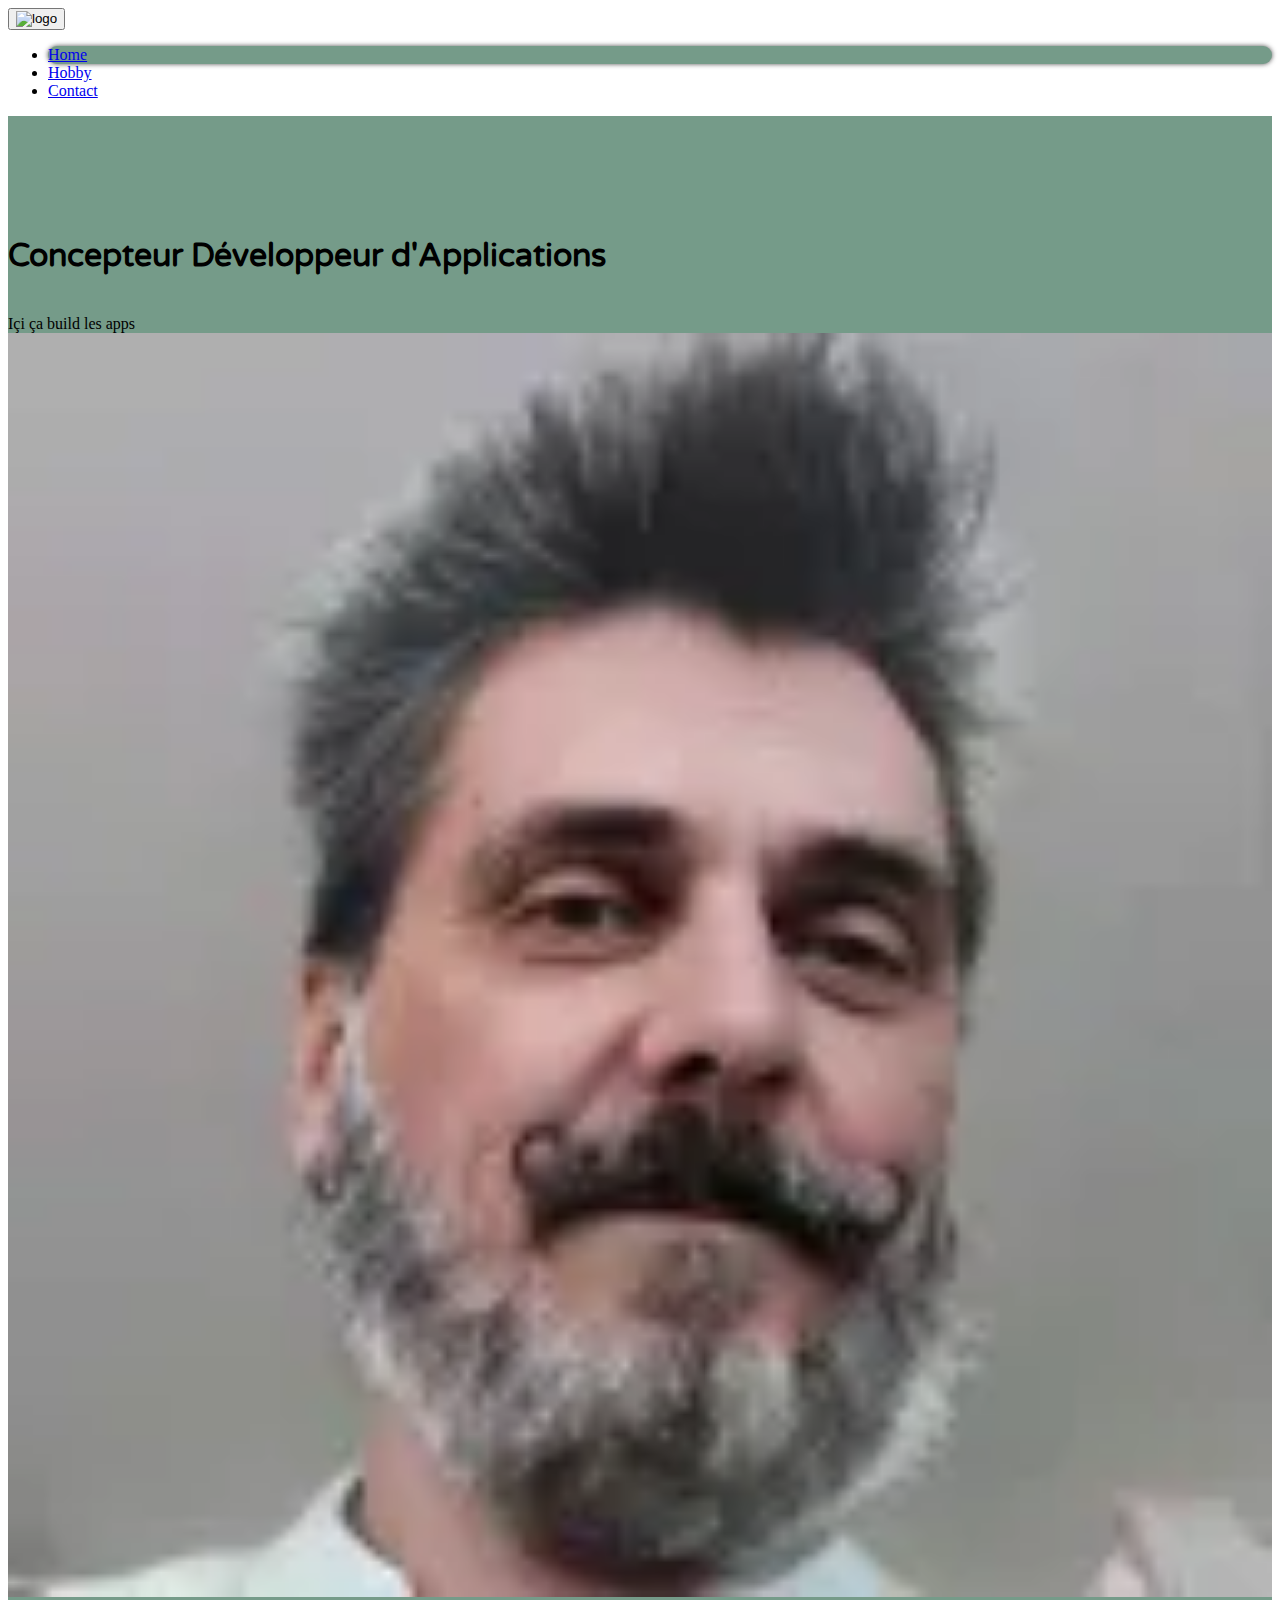
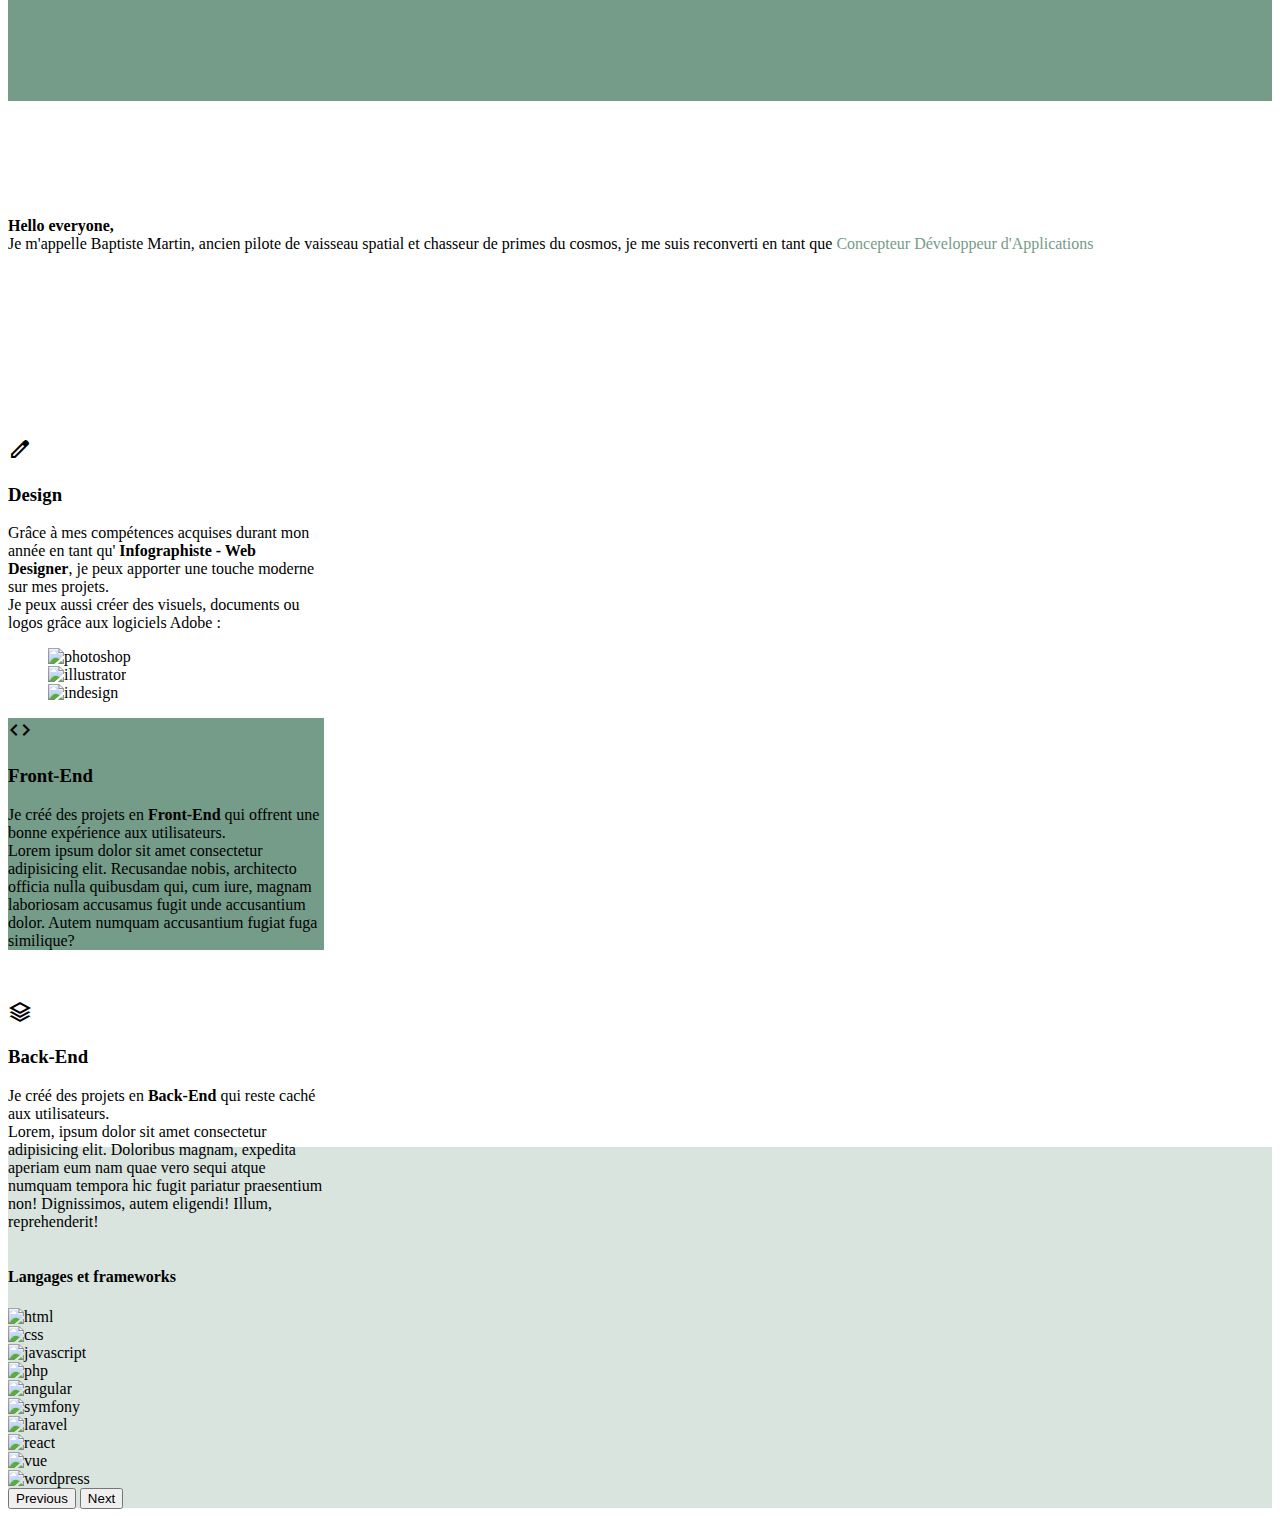
==== index.html @ 9e917efa "First commit" ====
<!DOCTYPE html>
<html lang="fr">

<head>
  <meta charset="UTF-8" />
  <meta name="viewport" content="width=device-width, initial-scale=1.0" />
  <title>Portfolio Baptiste</title>
  <link rel="stylesheet" href="styles.css" />
  <link href="https://cdn.jsdelivr.net/npm/bootstrap@5.3.2/dist/css/bootstrap.min.css" rel="stylesheet"
    integrity="sha384-T3c6CoIi6uLrA9TneNEoa7RxnatzjcDSCmG1MXxSR1GAsXEV/Dwwykc2MPK8M2HN" crossorigin="anonymous" />
  <link rel="stylesheet"
    href="https://fonts.googleapis.com/css2?family=Material+Symbols+Outlined:opsz,wght,FILL,GRAD@24,400,0,0" />
  <link rel="preconnect" href="https://fonts.googleapis.com">
  <link rel="preconnect" href="https://fonts.gstatic.com" crossorigin>
  <link href="https://fonts.googleapis.com/css2?family=Varela+Round&display=swap" rel="stylesheet">

</head>

<body>
  <header class="">
    <div class="container d-flex justify-content-between">
      <button class="navbar-toggler" type="button" data-bs-toggle="collapse" data-bs-target="#navbarSupportedContent"
        aria-controls="navbarSupportedContent" aria-expanded="false" aria-label="Toggle navigation">
        <span class="navbar-toggler-icon"><img
            src="https://media0.giphy.com/media/NUKZFDXyaa0Hqg7rt7/giphy.gif?cid=6c09b952w3q38k2v40sgbw721flco6vqujx35agiz3rv3evm&ep=v1_stickers_related&rid=giphy.gif&ct=s"
            alt="logo" /></span>
      </button>
      <nav class="navbar navbar-expand-lg">
        <div class="collapse navbar-collapse" id="navbarSupportedContent">
          <ul class="navbar-nav">
            <li class="nav-item nav-active"><a href="index.html" class="nav-link">Home</a></li>
            <li class="nav-item"><a href="hobby.html" class="nav-link">Hobby</a></li>
            <li class="nav-item"><a href="contact.html" class="nav-link">Contact</a></li>
          </ul>
        </div>
      </nav>
    </div>
  </header>

  <section class="bg-green">
    <div class="container">
      <div class="row" style="padding:100px 0;">
        <div class="col-6">
          <h1 class="text-light">Concepteur Développeur d'Applications</h1>
          <br /><span class="text-light">Içi ça build les apps</span>
        </div>
        <div class="col-6 text-center">
          <img class="rounded-pill w-25 border border-dark-subtle border-2 shadow" src="./img/unnamed.png"
            alt="photo" />
        </div>
      </div>
    </div>
  </section>
  <section class="description" style="padding:100px 0;">
    <div class="container">
      <p class="text-center px-4">
        <strong> Hello everyone, <br /></strong> Je m'appelle Baptiste Martin,
        ancien pilote de vaisseau spatial et chasseur de primes du cosmos, je
        me suis reconverti en tant que
        <span class="text-green"> Concepteur Développeur d'Applications</span>
      </p>
      <div class="text-center">
        <img class="w-50" src="https://puka1701.files.wordpress.com/2012/05/celestusrotate.gif" alt="" />
      </div>
    </div>
  </section>
  <section class="skills">
    <div class="d-flex justify-content-around align-items-start text-center">
      <div class="card p-2" style="margin-top: 50px;">
        <span class="material-symbols-outlined fs-1">
          edit
        </span>
        <div class="card-body">
          <h3 class="card-title">Design</h3>
          <p class="card-text text-start">
            Grâce à mes compétences acquises durant mon année en tant qu' <strong>Infographiste - Web Designer</strong>,
            je peux apporter
            une touche moderne sur mes projets. <br>
            Je peux aussi créer des visuels, documents ou logos grâce aux logiciels Adobe :
          <ol class="d-flex align-items-center justify-content-around">
            <li><img
                src="https://upload.wikimedia.org/wikipedia/commons/thumb/a/af/Adobe_Photoshop_CC_icon.svg/2101px-Adobe_Photoshop_CC_icon.svg.png"
                alt="photoshop"></li>
            <li><img
                src="https://upload.wikimedia.org/wikipedia/commons/thumb/f/fb/Adobe_Illustrator_CC_icon.svg/1200px-Adobe_Illustrator_CC_icon.svg.png"
                alt="illustrator"></li>
            <li><img src="https://qualitytraining.be/content/uploads/2022/07/formation-breautique-indesign-2.png"
                alt="indesign"></li>
          </ol>
          </p>
        </div>
      </div>
      <div class="card p-2 text-light" style="background-color: #759B89;">
        <span class="material-symbols-outlined fs-1">
          code
        </span>
        <div class="card-body">
          <h3 class="card-title">Front-End</h3>
          <p class="card-text  text-start">
            Je créé des projets en <strong>Front-End</strong> qui offrent une bonne expérience aux utilisateurs. <br>

            Lorem ipsum dolor sit amet consectetur adipisicing elit. Recusandae nobis, architecto officia nulla
            quibusdam qui, cum iure, magnam laboriosam accusamus fugit unde accusantium dolor. Autem numquam accusantium
            fugiat fuga similique?
          </p>
        </div>
      </div>
      <div class="card p-2" style="margin-top: 50px;">
        <span class="material-symbols-outlined fs-1">
          stacks
        </span>
        <div class="card-body">
          <h3 class="card-title">Back-End</h3>
          <p class="card-text  text-start">
            Je créé des projets en <strong>Back-End</strong> qui reste caché aux utilisateurs. <br>

            Lorem, ipsum dolor sit amet consectetur adipisicing elit.
            Doloribus magnam, expedita aperiam eum nam quae vero sequi atque
            numquam tempora hic fugit pariatur praesentium non! Dignissimos,
            autem eligendi! Illum, reprehenderit!
          </p>
        </div>
      </div>
    </div>
  </section>
  <section style="background-color: #dae4df; margin-top: -100px; padding-top: 100px; padding-bottom: 100px;">
    <div class="container">
      <h4 class="text-center py-4">Langages et frameworks</h4>
      <div id="carouselExampleControls" class="carousel slide" style="height:100px;" data-bs-ride="carousel">
        <div class="carousel-inner">
          <div class="carousel-item active"><img class="d-block"
              src="https://upload.wikimedia.org/wikipedia/commons/thumb/3/38/HTML5_Badge.svg/800px-HTML5_Badge.svg.png"
              alt="html"></div>
          <div class="carousel-item"><img class="d-block"
              src="https://upload.wikimedia.org/wikipedia/commons/thumb/d/d5/CSS3_logo_and_wordmark.svg/340px-CSS3_logo_and_wordmark.svg.png"
              alt="css"></div>
          <div class="carousel-item"><img class="d-block"
              src="https://upload.wikimedia.org/wikipedia/commons/thumb/6/6a/JavaScript-logo.png/768px-JavaScript-logo.png"
              alt="javascript"></div>
          <div class="carousel-item"><img class="d-block"
              src="https://upload.wikimedia.org/wikipedia/commons/thumb/2/27/PHP-logo.svg/2560px-PHP-logo.svg.png"
              alt="php"></div>
          <div class="carousel-item"><img class="d-block"
              src="https://upload.wikimedia.org/wikipedia/commons/thumb/c/cf/Angular_full_color_logo.svg/2048px-Angular_full_color_logo.svg.png"
              alt="angular"></div>
          <div class="carousel-item"><img class="d-block" src="https://symfony.com/logos/symfony_black_03.png"
              alt="symfony"></div>
          <div class="carousel-item"><img class="d-block"
              src="https://upload.wikimedia.org/wikipedia/commons/thumb/9/9a/Laravel.svg/1969px-Laravel.svg.png"
              alt="laravel"></div>
          <div class="carousel-item"><img class="d-block"
              src="https://upload.wikimedia.org/wikipedia/commons/thumb/a/a7/React-icon.svg/2300px-React-icon.svg.png"
              alt="react"></div>
          <div class="carousel-item"><img class="d-block"
              src="https://upload.wikimedia.org/wikipedia/commons/thumb/9/95/Vue.js_Logo_2.svg/2367px-Vue.js_Logo_2.svg.png"
              alt="vue"></div>
          <div class="carousel-item"><img class="d-block"
              src="https://static.vecteezy.com/system/resources/previews/020/975/579/non_2x/wordpress-logo-wordpress-icon-transparent-free-png.png"
              alt="wordpress"></div>
        </div>
        <button class="carousel-control-prev" type="button" data-bs-target="#carouselExampleControls"
          data-bs-slide="prev">
          <span class="carousel-control-prev-icon" aria-hidden="true"></span>
          <span class="visually-hidden">Previous</span>
        </button>
        <button class="carousel-control-next" type="button" data-bs-target="#carouselExampleControls"
          data-bs-slide="next">
          <span class="carousel-control-next-icon" aria-hidden="true"></span>
          <span class="visually-hidden">Next</span>
        </button>
      </div>
    </div>
  </section>
  <script src="https://cdn.jsdelivr.net/npm/bootstrap@5.3.2/dist/js/bootstrap.bundle.min.js"
    integrity="sha384-C6RzsynM9kWDrMNeT87bh95OGNyZPhcTNXj1NW7RuBCsyN/o0jlpcV8Qyq46cDfL"
    crossorigin="anonymous"></script>

</body>

</html>
---- styles.css ----
img {
    width: 100%;
}

.bg-cyan {
    background-color: rgb(0, 169, 157);
}

.bg-green {
    background-color: #759B89;
}

.text-green {
    color: #759B89;
}

.nav-active {
    background-color: #759B89;
    border-radius: 15px;
    box-shadow: rgb(80, 80, 80) 0px 0px 5px;
}

h1 {
    font-family: 'Varela Round', sans-serif;
}

.card {
    width: 25%;
}

.carousel-item>img {
    width: 100px;
    margin: 0 auto;
}

ol {
    list-style: none;
}

ol>li>img {
    width: 50px;
}

.form-group {
    padding-bottom: 20px;
}

.form-group>label {
    tcolor
}

.contact {
    top: 56px;
}

.hobby {
    background: rgb(255, 255, 255);
    background: linear-gradient(90deg, rgba(255, 255, 255, 1) 60%, rgba(117, 155, 137, 1) 60%);
}
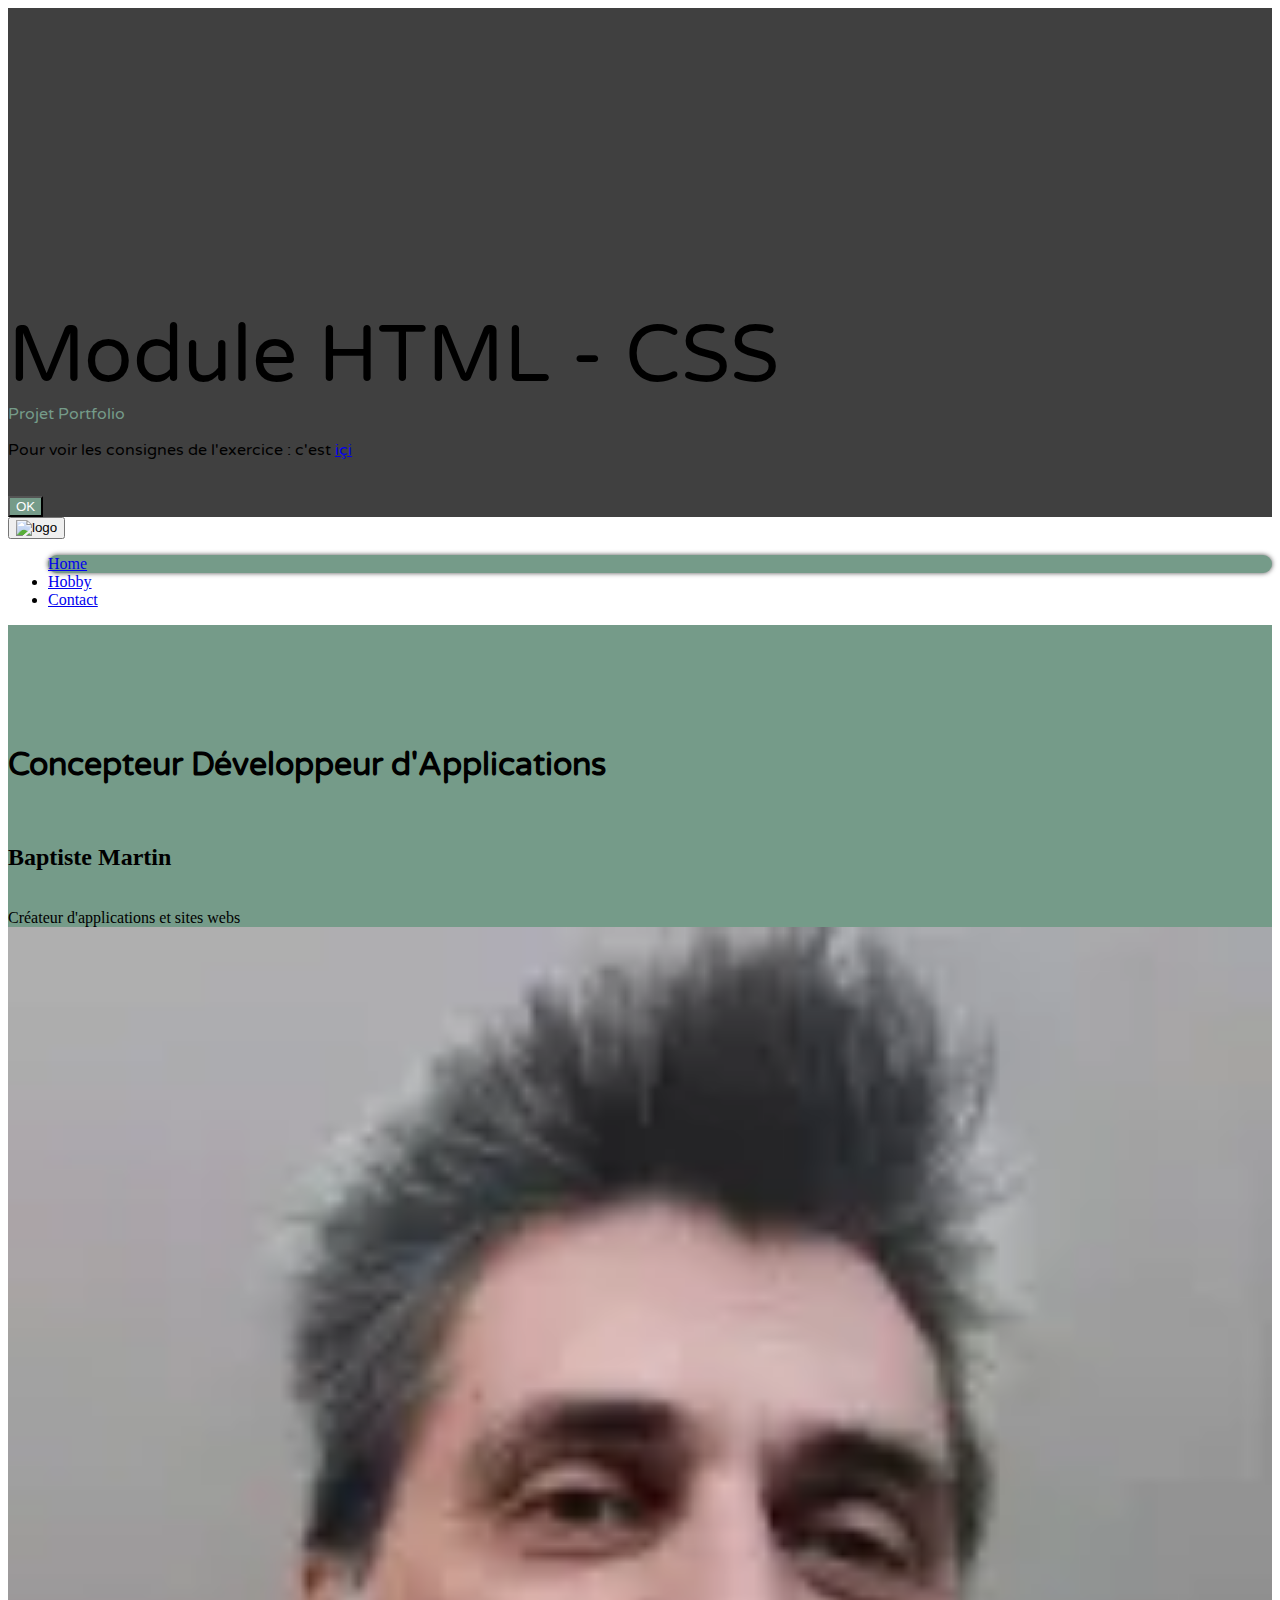
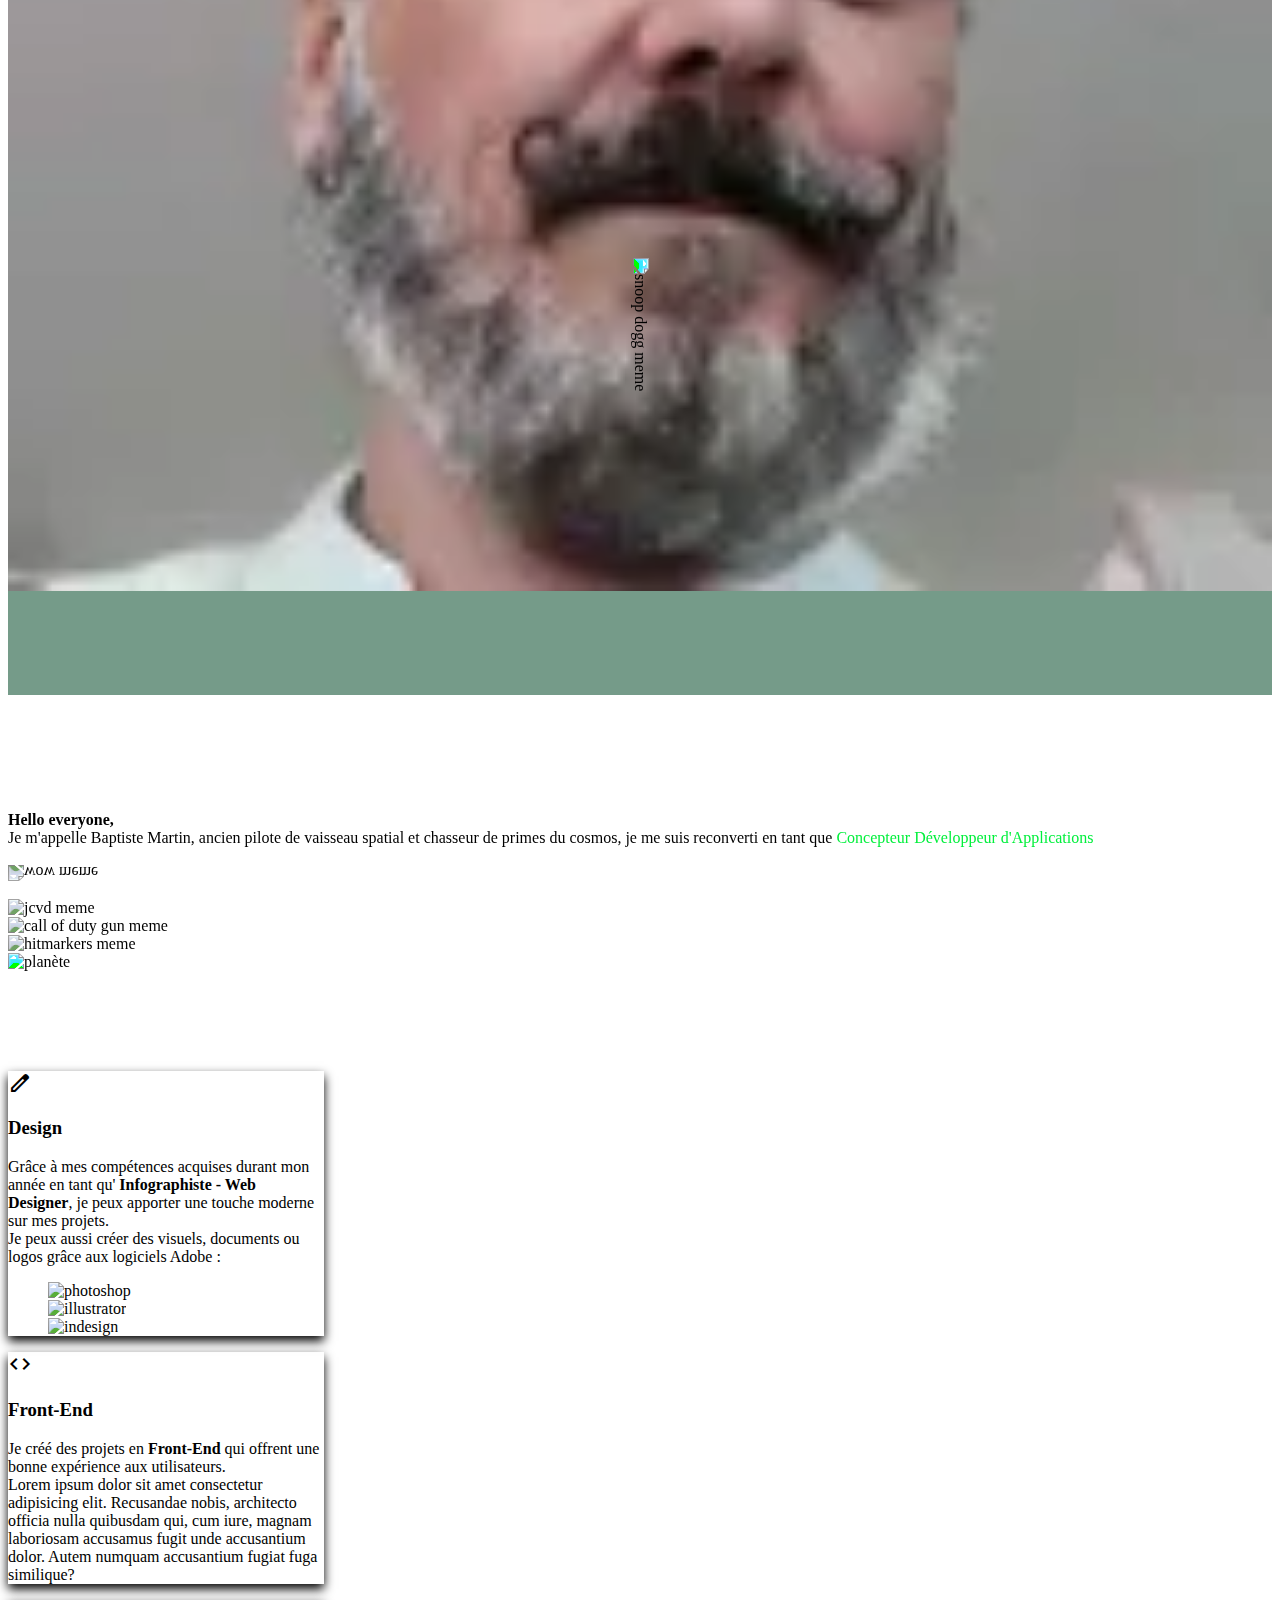
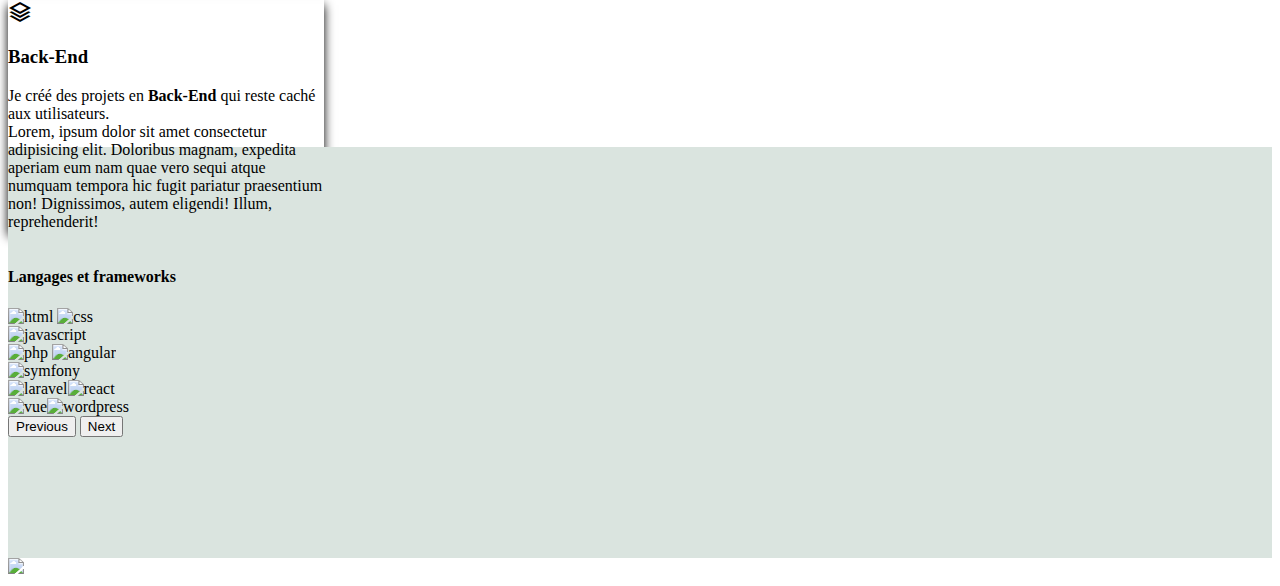
==== commit bc8fbf9c: "add some stuff + responsive" ====
--- a/index.html
+++ b/index.html
@@ -13,11 +13,20 @@
   <link rel="preconnect" href="https://fonts.googleapis.com">
   <link rel="preconnect" href="https://fonts.gstatic.com" crossorigin>
   <link href="https://fonts.googleapis.com/css2?family=Varela+Round&display=swap" rel="stylesheet">
-
 </head>
 
 <body>
-  <header class="">
+  <div id="filter" class="position-fixed top-0 bottom-0 start-0 end-0 text-center">
+    <div id="module" style="padding-top: 300px;">
+      <span class="text-light mb-4" style="font-size: 80px;">Module HTML - CSS</span><br>
+      <span class="text-green mb-4 fs-3">Projet Portfolio</span><br>
+      <p class="text-light mb-4">Pour voir les consignes de l'exercice : c'est <a
+          href="https://github.com/baptiste-martin-campus/portfolio" target="_blank">içi</a></p><br>
+      <button id="btnFilter" class="btn btn-green">OK</button>
+    </div>
+  </div>
+
+  <header class="main-head">
     <div class="container d-flex justify-content-between">
       <button class="navbar-toggler" type="button" data-bs-toggle="collapse" data-bs-target="#navbarSupportedContent"
         aria-controls="navbarSupportedContent" aria-expanded="false" aria-label="Toggle navigation">
@@ -39,86 +48,107 @@
 
   <section class="bg-green">
     <div class="container">
-      <div class="row" style="padding:100px 0;">
-        <div class="col-6">
+      <div class="row md-flex-column-reverse" style="padding:100px 0;">
+        <div class="col-12 col-md-8">
           <h1 class="text-light">Concepteur Développeur d'Applications</h1>
-          <br /><span class="text-light">Içi ça build les apps</span>
-        </div>
-        <div class="col-6 text-center">
-          <img class="rounded-pill w-25 border border-dark-subtle border-2 shadow" src="./img/unnamed.png"
-            alt="photo" />
-        </div>
+          <br />
+          <h2 class="text-light">Baptiste Martin</h2>
+          <br />
+          <span class="text-light">Créateur d'applications et sites webs</span>
+        </div>
+        <div class="col-12 col-md-4 text-center">
+          <img id="pdp" class="rounded-pill w-50 border border-dark-subtle border-2 shadow pdp" src="./img/unnamed.png"
+            alt="photo" onmouseenter="playSound()" onmouseleave="stopSound()" />
+        </div>
+        <audio id="audio" preload="auto">
+          <source src="audio/pas-touche.mp3" type="audio/mp3">
+        </audio>
       </div>
     </div>
   </section>
   <section class="description" style="padding:100px 0;">
     <div class="container">
-      <p class="text-center px-4">
-        <strong> Hello everyone, <br /></strong> Je m'appelle Baptiste Martin,
+      <p class="text-center px-4 py-2 bg-light speech">
+        <strong class="fs-4"> Hello everyone, <br /></strong> Je m'appelle Baptiste Martin,
         ancien pilote de vaisseau spatial et chasseur de primes du cosmos, je
         me suis reconverti en tant que
         <span class="text-green"> Concepteur Développeur d'Applications</span>
       </p>
-      <div class="text-center">
-        <img class="w-50" src="https://puka1701.files.wordpress.com/2012/05/celestusrotate.gif" alt="" />
-      </div>
-    </div>
+      <div class="position-absolute top-0 end-0 wow"><img src="https://i.gifer.com/6mb.gif" alt="wow meme"></div>
+      <div class="position-absolute top-0 start-0 snoop"><img src="https://i.gifer.com/X11G.gif" alt="snoop dogg meme">
+      </div>
+      <div class="position-absolute top-50 start-0 jcvd"><img
+          src="https://24.media.tumblr.com/89f4fd80858b93e35062b860410ee57b/tumblr_n1qp37LVQE1s5gjtho1_500.gif"
+          alt="jcvd meme">
+      </div>
+      <div class="position-absolute bottom-0 end-0 callof"><img
+          src="https://img1.picmix.com/output/stamp/normal/5/3/9/2/1962935_843fc.gif" alt="call of duty gun meme">
+      </div>
+      <div class="position-absolute top-0 bottom-0 end-0 start-0 hit"><img
+          src="https://media.tenor.com/qkBhP0wm4OIAAAAi/hitmarker-spam.gif" alt="hitmarkers meme">
+      </div>
+      <div class="text-center planete">
+        <img class="w-50" src="https://cdn.pixabay.com/animation/2022/12/19/10/08/10-08-46-442_512.gif" alt="planète" />
+      </div>
   </section>
   <section class="skills">
-    <div class="d-flex justify-content-around align-items-start text-center">
-      <div class="card p-2" style="margin-top: 50px;">
-        <span class="material-symbols-outlined fs-1">
-          edit
-        </span>
-        <div class="card-body">
-          <h3 class="card-title">Design</h3>
-          <p class="card-text text-start">
-            Grâce à mes compétences acquises durant mon année en tant qu' <strong>Infographiste - Web Designer</strong>,
-            je peux apporter
-            une touche moderne sur mes projets. <br>
-            Je peux aussi créer des visuels, documents ou logos grâce aux logiciels Adobe :
-          <ol class="d-flex align-items-center justify-content-around">
-            <li><img
-                src="https://upload.wikimedia.org/wikipedia/commons/thumb/a/af/Adobe_Photoshop_CC_icon.svg/2101px-Adobe_Photoshop_CC_icon.svg.png"
-                alt="photoshop"></li>
-            <li><img
-                src="https://upload.wikimedia.org/wikipedia/commons/thumb/f/fb/Adobe_Illustrator_CC_icon.svg/1200px-Adobe_Illustrator_CC_icon.svg.png"
-                alt="illustrator"></li>
-            <li><img src="https://qualitytraining.be/content/uploads/2022/07/formation-breautique-indesign-2.png"
-                alt="indesign"></li>
-          </ol>
-          </p>
-        </div>
-      </div>
-      <div class="card p-2 text-light" style="background-color: #759B89;">
-        <span class="material-symbols-outlined fs-1">
-          code
-        </span>
-        <div class="card-body">
-          <h3 class="card-title">Front-End</h3>
-          <p class="card-text  text-start">
-            Je créé des projets en <strong>Front-End</strong> qui offrent une bonne expérience aux utilisateurs. <br>
-
-            Lorem ipsum dolor sit amet consectetur adipisicing elit. Recusandae nobis, architecto officia nulla
-            quibusdam qui, cum iure, magnam laboriosam accusamus fugit unde accusantium dolor. Autem numquam accusantium
-            fugiat fuga similique?
-          </p>
-        </div>
-      </div>
-      <div class="card p-2" style="margin-top: 50px;">
-        <span class="material-symbols-outlined fs-1">
-          stacks
-        </span>
-        <div class="card-body">
-          <h3 class="card-title">Back-End</h3>
-          <p class="card-text  text-start">
-            Je créé des projets en <strong>Back-End</strong> qui reste caché aux utilisateurs. <br>
-
-            Lorem, ipsum dolor sit amet consectetur adipisicing elit.
-            Doloribus magnam, expedita aperiam eum nam quae vero sequi atque
-            numquam tempora hic fugit pariatur praesentium non! Dignissimos,
-            autem eligendi! Illum, reprehenderit!
-          </p>
+    <div class="container">
+      <div class="row justify-content-around">
+        <div class="card col-12 col-lg-3 p-4 mt-0 mt-lg-5">
+          <span class="material-symbols-outlined fs-1 text-center">
+            edit
+          </span>
+          <div class="card-body">
+            <h3 class="card-title text-center">Design</h3>
+            <p class="card-text text-start">
+              Grâce à mes compétences acquises durant mon année en tant qu' <strong>Infographiste - Web
+                Designer</strong>,
+              je peux apporter
+              une touche moderne sur mes projets. <br>
+              Je peux aussi créer des visuels, documents ou logos grâce aux logiciels Adobe :
+            <ol class="d-flex align-items-center justify-content-around p-0">
+              <li><img
+                  src="https://upload.wikimedia.org/wikipedia/commons/thumb/a/af/Adobe_Photoshop_CC_icon.svg/2101px-Adobe_Photoshop_CC_icon.svg.png"
+                  alt="photoshop"></li>
+              <li><img
+                  src="https://upload.wikimedia.org/wikipedia/commons/thumb/f/fb/Adobe_Illustrator_CC_icon.svg/1200px-Adobe_Illustrator_CC_icon.svg.png"
+                  alt="illustrator"></li>
+              <li><img src="https://www.altam.fr/wp-content/uploads/2021/10/IndESIGN-LOGO.png" alt="indesign"></li>
+            </ol>
+            </p>
+          </div>
+        </div>
+        <div class="card col-12 col-lg-3 p-4 my-5 mb-lg-5 my-lg-0">
+          <span class="material-symbols-outlined fs-1 text-center">
+            code
+          </span>
+          <div class="card-body">
+            <h3 class="card-title text-center">Front-End</h3>
+            <p class="card-text  text-start">
+              Je créé des projets en <strong>Front-End</strong> qui offrent une bonne expérience aux utilisateurs. <br>
+
+              Lorem ipsum dolor sit amet consectetur adipisicing elit. Recusandae nobis, architecto officia nulla
+              quibusdam qui, cum iure, magnam laboriosam accusamus fugit unde accusantium dolor. Autem numquam
+              accusantium
+              fugiat fuga similique?
+            </p>
+          </div>
+        </div>
+        <div class="card col-12 col-lg-3 p-4 mt-0 mt-lg-5">
+          <span class="material-symbols-outlined fs-1 text-center">
+            stacks
+          </span>
+          <div class="card-body">
+            <h3 class="card-title text-center">Back-End</h3>
+            <p class="card-text  text-start">
+              Je créé des projets en <strong>Back-End</strong> qui reste caché aux utilisateurs. <br>
+
+              Lorem, ipsum dolor sit amet consectetur adipisicing elit.
+              Doloribus magnam, expedita aperiam eum nam quae vero sequi atque
+              numquam tempora hic fugit pariatur praesentium non! Dignissimos,
+              autem eligendi! Illum, reprehenderit!
+            </p>
+          </div>
         </div>
       </div>
     </div>
@@ -126,37 +156,45 @@
   <section style="background-color: #dae4df; margin-top: -100px; padding-top: 100px; padding-bottom: 100px;">
     <div class="container">
       <h4 class="text-center py-4">Langages et frameworks</h4>
-      <div id="carouselExampleControls" class="carousel slide" style="height:100px;" data-bs-ride="carousel">
+      <div id="carouselExampleControls" class="carousel slide" style="height:150px;" data-bs-ride="carousel">
         <div class="carousel-inner">
-          <div class="carousel-item active"><img class="d-block"
-              src="https://upload.wikimedia.org/wikipedia/commons/thumb/3/38/HTML5_Badge.svg/800px-HTML5_Badge.svg.png"
-              alt="html"></div>
-          <div class="carousel-item"><img class="d-block"
-              src="https://upload.wikimedia.org/wikipedia/commons/thumb/d/d5/CSS3_logo_and_wordmark.svg/340px-CSS3_logo_and_wordmark.svg.png"
-              alt="css"></div>
-          <div class="carousel-item"><img class="d-block"
-              src="https://upload.wikimedia.org/wikipedia/commons/thumb/6/6a/JavaScript-logo.png/768px-JavaScript-logo.png"
-              alt="javascript"></div>
-          <div class="carousel-item"><img class="d-block"
-              src="https://upload.wikimedia.org/wikipedia/commons/thumb/2/27/PHP-logo.svg/2560px-PHP-logo.svg.png"
-              alt="php"></div>
-          <div class="carousel-item"><img class="d-block"
-              src="https://upload.wikimedia.org/wikipedia/commons/thumb/c/cf/Angular_full_color_logo.svg/2048px-Angular_full_color_logo.svg.png"
-              alt="angular"></div>
-          <div class="carousel-item"><img class="d-block" src="https://symfony.com/logos/symfony_black_03.png"
-              alt="symfony"></div>
-          <div class="carousel-item"><img class="d-block"
-              src="https://upload.wikimedia.org/wikipedia/commons/thumb/9/9a/Laravel.svg/1969px-Laravel.svg.png"
-              alt="laravel"></div>
-          <div class="carousel-item"><img class="d-block"
-              src="https://upload.wikimedia.org/wikipedia/commons/thumb/a/a7/React-icon.svg/2300px-React-icon.svg.png"
-              alt="react"></div>
-          <div class="carousel-item"><img class="d-block"
-              src="https://upload.wikimedia.org/wikipedia/commons/thumb/9/95/Vue.js_Logo_2.svg/2367px-Vue.js_Logo_2.svg.png"
-              alt="vue"></div>
-          <div class="carousel-item"><img class="d-block"
-              src="https://static.vecteezy.com/system/resources/previews/020/975/579/non_2x/wordpress-logo-wordpress-icon-transparent-free-png.png"
-              alt="wordpress"></div>
+          <div class="carousel-item active">
+            <div class="d-flex justify-content-around align-items-center mx-auto" style="width: 10%;">
+              <img class="d-block"
+                src="https://upload.wikimedia.org/wikipedia/commons/thumb/3/38/HTML5_Badge.svg/800px-HTML5_Badge.svg.png"
+                alt="html">
+              <img class="d-block"
+                src="https://upload.wikimedia.org/wikipedia/commons/thumb/6/62/CSS3_logo.svg/800px-CSS3_logo.svg.png"
+                alt="css">
+              <img class="d-block"
+                src="https://upload.wikimedia.org/wikipedia/commons/thumb/6/6a/JavaScript-logo.png/768px-JavaScript-logo.png"
+                alt="javascript">
+            </div>
+          </div>
+          <div class="carousel-item">
+            <div class="d-flex justify-content-around align-items-center mx-auto" style="width: 10%;">
+              <img class="d-block"
+                src="https://upload.wikimedia.org/wikipedia/commons/thumb/2/27/PHP-logo.svg/2560px-PHP-logo.svg.png"
+                alt="php">
+              <img class="d-block"
+                src="https://upload.wikimedia.org/wikipedia/commons/thumb/c/cf/Angular_full_color_logo.svg/2048px-Angular_full_color_logo.svg.png"
+                alt="angular">
+              <img class="d-block" src="https://cdn.worldvectorlogo.com/logos/symfony.svg" alt="symfony">
+            </div>
+          </div>
+          <div class="carousel-item">
+            <div class="d-flex justify-content-around align-items-center mx-auto" style="width: 10%;">
+              <img class="d-block"
+                src="https://upload.wikimedia.org/wikipedia/commons/thumb/9/9a/Laravel.svg/1969px-Laravel.svg.png"
+                alt="laravel"><img class="d-block"
+                src="https://upload.wikimedia.org/wikipedia/commons/thumb/a/a7/React-icon.svg/2300px-React-icon.svg.png"
+                alt="react"><img class="d-block"
+                src="https://upload.wikimedia.org/wikipedia/commons/thumb/9/95/Vue.js_Logo_2.svg/2367px-Vue.js_Logo_2.svg.png"
+                alt="vue"><img class="d-block"
+                src="https://static.vecteezy.com/system/resources/previews/020/975/579/non_2x/wordpress-logo-wordpress-icon-transparent-free-png.png"
+                alt="wordpress">
+            </div>
+          </div>
         </div>
         <button class="carousel-control-prev" type="button" data-bs-target="#carouselExampleControls"
           data-bs-slide="prev">
@@ -171,10 +209,95 @@
       </div>
     </div>
   </section>
+
+  <div class="git position-fixed end-0 bottom-0 p-4" style="width: 100px;">
+    <a href="https://github.com/baptiste-martin-campus" title="Github" target="_blank"><img
+        src="https://cdn-icons-png.flaticon.com/512/25/25231.png">
+      </img></a>
+  </div>
+
   <script src="https://cdn.jsdelivr.net/npm/bootstrap@5.3.2/dist/js/bootstrap.bundle.min.js"
     integrity="sha384-C6RzsynM9kWDrMNeT87bh95OGNyZPhcTNXj1NW7RuBCsyN/o0jlpcV8Qyq46cDfL"
     crossorigin="anonymous"></script>
 
+  <script>
+    // left: 37, up: 38, right: 39, down: 40,
+    // spacebar: 32, pageup: 33, pagedown: 34, end: 35, home: 36
+    var keys = { 32: 1, 37: 1, 38: 1, 39: 1, 40: 1 };
+
+    function preventDefault(e) {
+      e.preventDefault();
+    }
+
+    function preventDefaultForScrollKeys(e) {
+      if (keys[e.keyCode]) {
+        preventDefault(e);
+        return false;
+      }
+    }
+
+    // modern Chrome requires { passive: false } when adding event
+    var supportsPassive = false;
+    try {
+      window.addEventListener("test", null, Object.defineProperty({}, 'passive', {
+        get: function () { supportsPassive = true; }
+      }));
+    } catch (e) { }
+
+    var wheelOpt = supportsPassive ? { passive: false } : false;
+    var wheelEvent = 'onwheel' in document.createElement('div') ? 'wheel' : 'mousewheel';
+
+    // call this to Disable
+    function disableScroll() {
+      window.addEventListener('DOMMouseScroll', preventDefault, false); // older FF
+      window.addEventListener(wheelEvent, preventDefault, wheelOpt); // modern desktop
+      window.addEventListener('touchmove', preventDefault, wheelOpt); // mobile
+      window.addEventListener('keydown', preventDefaultForScrollKeys, false);
+    }
+
+    // call this to Enable
+    function enableScroll() {
+      window.removeEventListener('DOMMouseScroll', preventDefault, false);
+      window.removeEventListener(wheelEvent, preventDefault, wheelOpt);
+      window.removeEventListener('touchmove', preventDefault, wheelOpt);
+      window.removeEventListener('keydown', preventDefaultForScrollKeys, false);
+    }
+
+    let btnFilter = document.getElementById("btnFilter");
+    let filter = document.getElementById("filter");
+    let body = document.querySelector("body");
+    let text = document.getElementById("module");
+
+    window.onload = function () {
+      body.style.overflowY = "hidden";
+      disableScroll();
+      text.style.opacity = "1";
+    }
+
+    btnFilter.addEventListener("click", (e => {
+      e.preventDefault();
+      body.style.overflowY = "auto";
+      filter.style.opacity = "0";
+      setTimeout(function () {
+        filter.remove()
+      }, 2500)
+      enableScroll();
+    }))
+  </script>
+
+  <script>
+    let audio = document.getElementById("audio");
+    let img = document.getElementById("pdp");
+
+    function playSound() {
+      audio.play();
+    }
+
+    function stopSound() {
+      audio.pause();
+      audio.currentTime = 0;
+    }
+  </script>
 </body>
 
 </html>--- a/styles.css
+++ b/styles.css
@@ -1,5 +1,18 @@
 img {
     width: 100%;
+}
+
+#filter {
+    z-index: 999999;
+    background-color: rgba(0, 0, 0, 0.75);
+    font-family: 'Varela Round', sans-serif;
+    opacity: 1;
+    transition: 3s;
+}
+
+#module {
+    transition: 5s;
+    opacity: 0;
 }
 
 .bg-cyan {
@@ -10,27 +23,85 @@
     background-color: #759B89;
 }
 
+.btn-green {
+    background-color: #759B89 !important;
+    color: white !important;
+}
+
 .text-green {
     color: #759B89;
+}
+
+.pdp {
+    transition: 1s
+}
+
+.pdp:hover {
+    transition: 8s;
+    transform: rotate(360deg);
 }
 
 .nav-active {
     background-color: #759B89;
     border-radius: 15px;
     box-shadow: rgb(80, 80, 80) 0px 0px 5px;
+    color: white !important;
 }
 
 h1 {
     font-family: 'Varela Round', sans-serif;
 }
 
+.description {
+    background-image: url("https://media.tenor.com/ZDe0dPKLr3AAAAAi/raining-money-money.gif");
+    background-size: cover;
+    background-blend-mode: color-burn;
+    filter: saturate(10);
+}
+
+.speech {
+    z-index: 999;
+}
+
+.wow {
+    transform: rotate(180deg);
+    transform: rotateX(180deg);
+    filter: saturate(5%);
+}
+
+.snoop {
+    transform: rotate(90deg);
+}
+
+.jcvd {
+    filter: saturate(5%);
+}
+
+.callof {
+    filter: saturate(5%);
+}
+
+.hit {
+    filter: saturate(5%);
+}
+
 .card {
     width: 25%;
+    border: none;
+    box-shadow: black 0px 5px 10px;
 }
 
 .carousel-item>img {
     width: 100px;
     margin: 0 auto;
+}
+
+.carousel-control-prev-icon {
+    background-image: url("data:image/svg+xml;charset=utf8,%3Csvg xmlns='http://www.w3.org/2000/svg' fill='%23000' viewBox='0 0 8 8'%3E%3Cpath d='M5.25 0l-4 4 4 4 1.5-1.5-2.5-2.5 2.5-2.5-1.5-1.5z'/%3E%3C/svg%3E") !important;
+}
+
+.carousel-control-next-icon {
+    background-image: url("data:image/svg+xml;charset=utf8,%3Csvg xmlns='http://www.w3.org/2000/svg' fill='%23000' viewBox='0 0 8 8'%3E%3Cpath d='M2.75 0l-1.5 1.5 2.5 2.5-2.5 2.5 1.5 1.5 4-4-4-4z'/%3E%3C/svg%3E") !important;
 }
 
 ol {
@@ -45,15 +116,30 @@
     padding-bottom: 20px;
 }
 
-.form-group>label {
-    tcolor
+.skills .card {
+    color: black;
+    transition: 1s;
+}
+
+.skills .card:hover {
+    transition: 1s;
+    color: white;
+    background-color: #759B89;
 }
 
 .contact {
-    top: 56px;
+    padding: 50px 0 150px 0;
+    overflow-y: hidden;
 }
 
 .hobby {
     background: rgb(255, 255, 255);
     background: linear-gradient(90deg, rgba(255, 255, 255, 1) 60%, rgba(117, 155, 137, 1) 60%);
+}
+
+@media only screen and (max-width : 1200px) {
+    .hobby {
+        background: rgb(255, 255, 255);
+        background: linear-gradient(180deg, rgba(255, 255, 255, 1) 30%, rgba(117, 155, 137, 1) 30%);
+    }
 }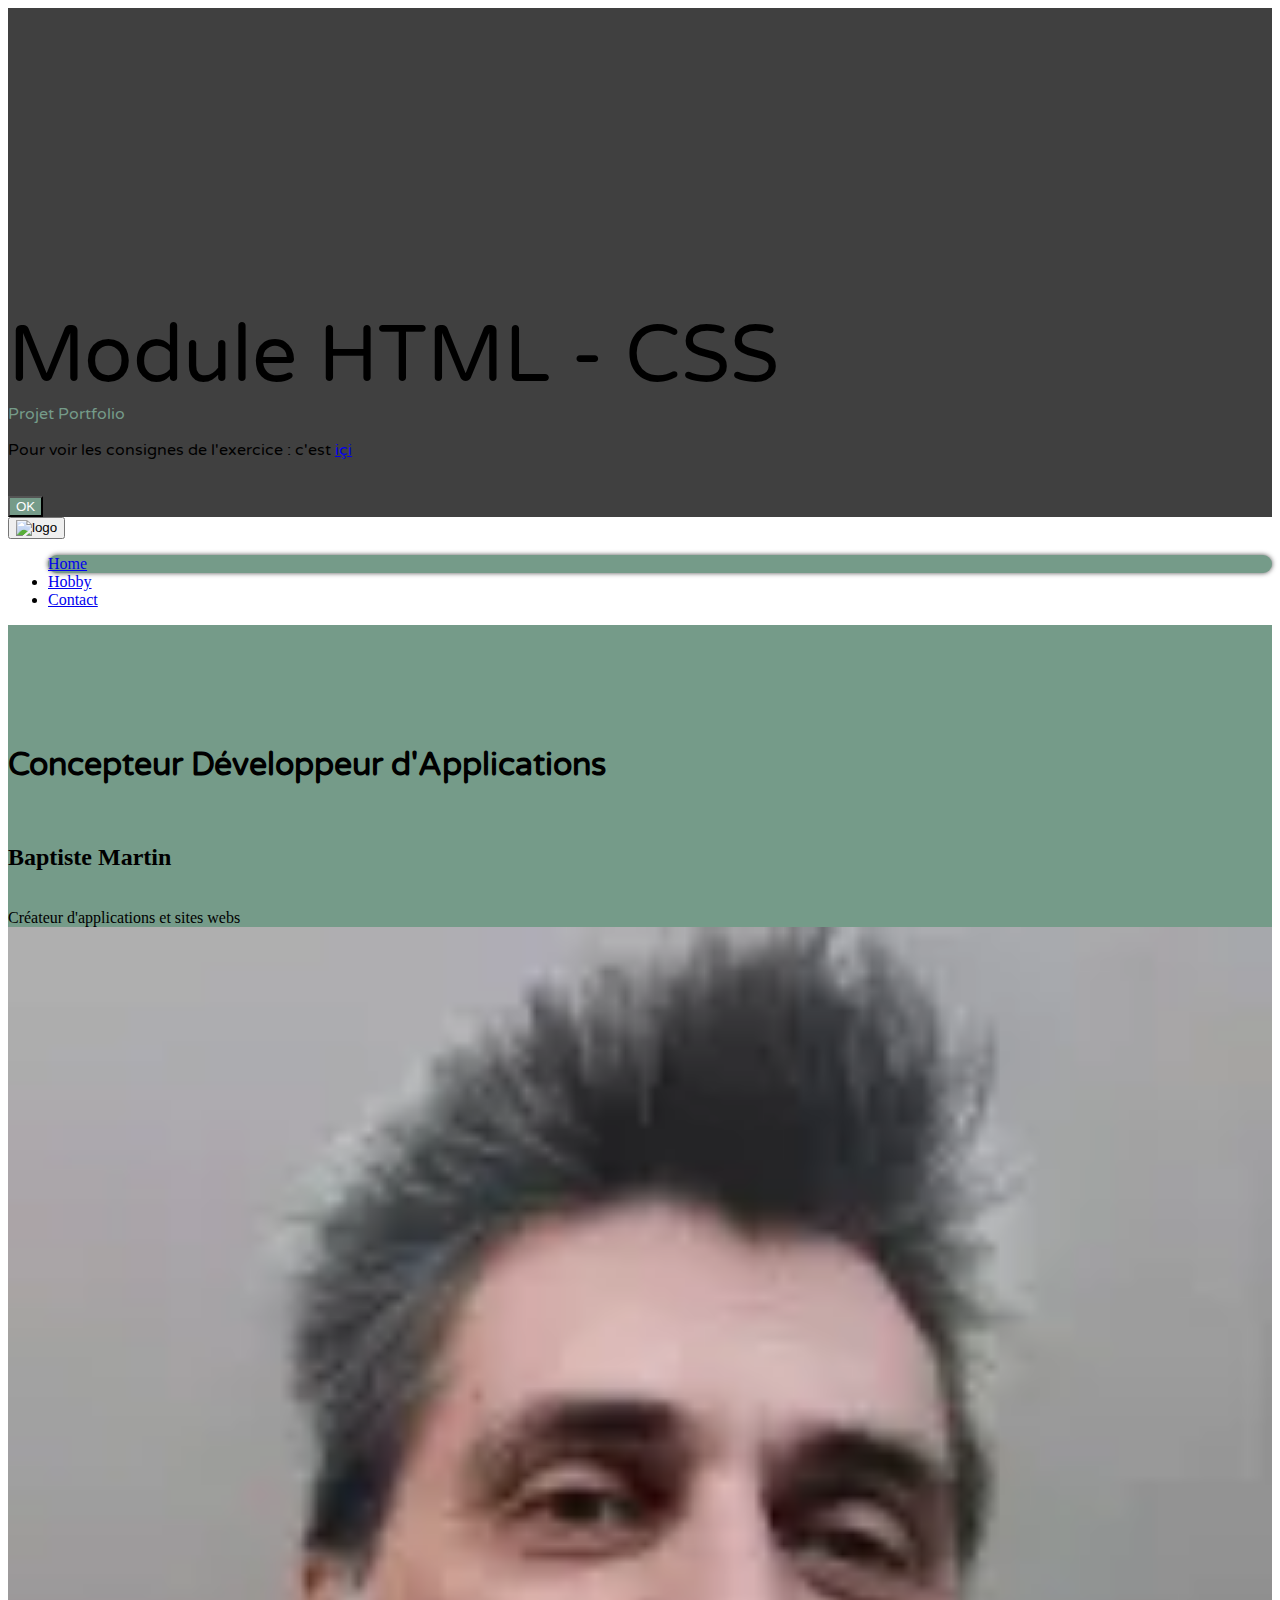
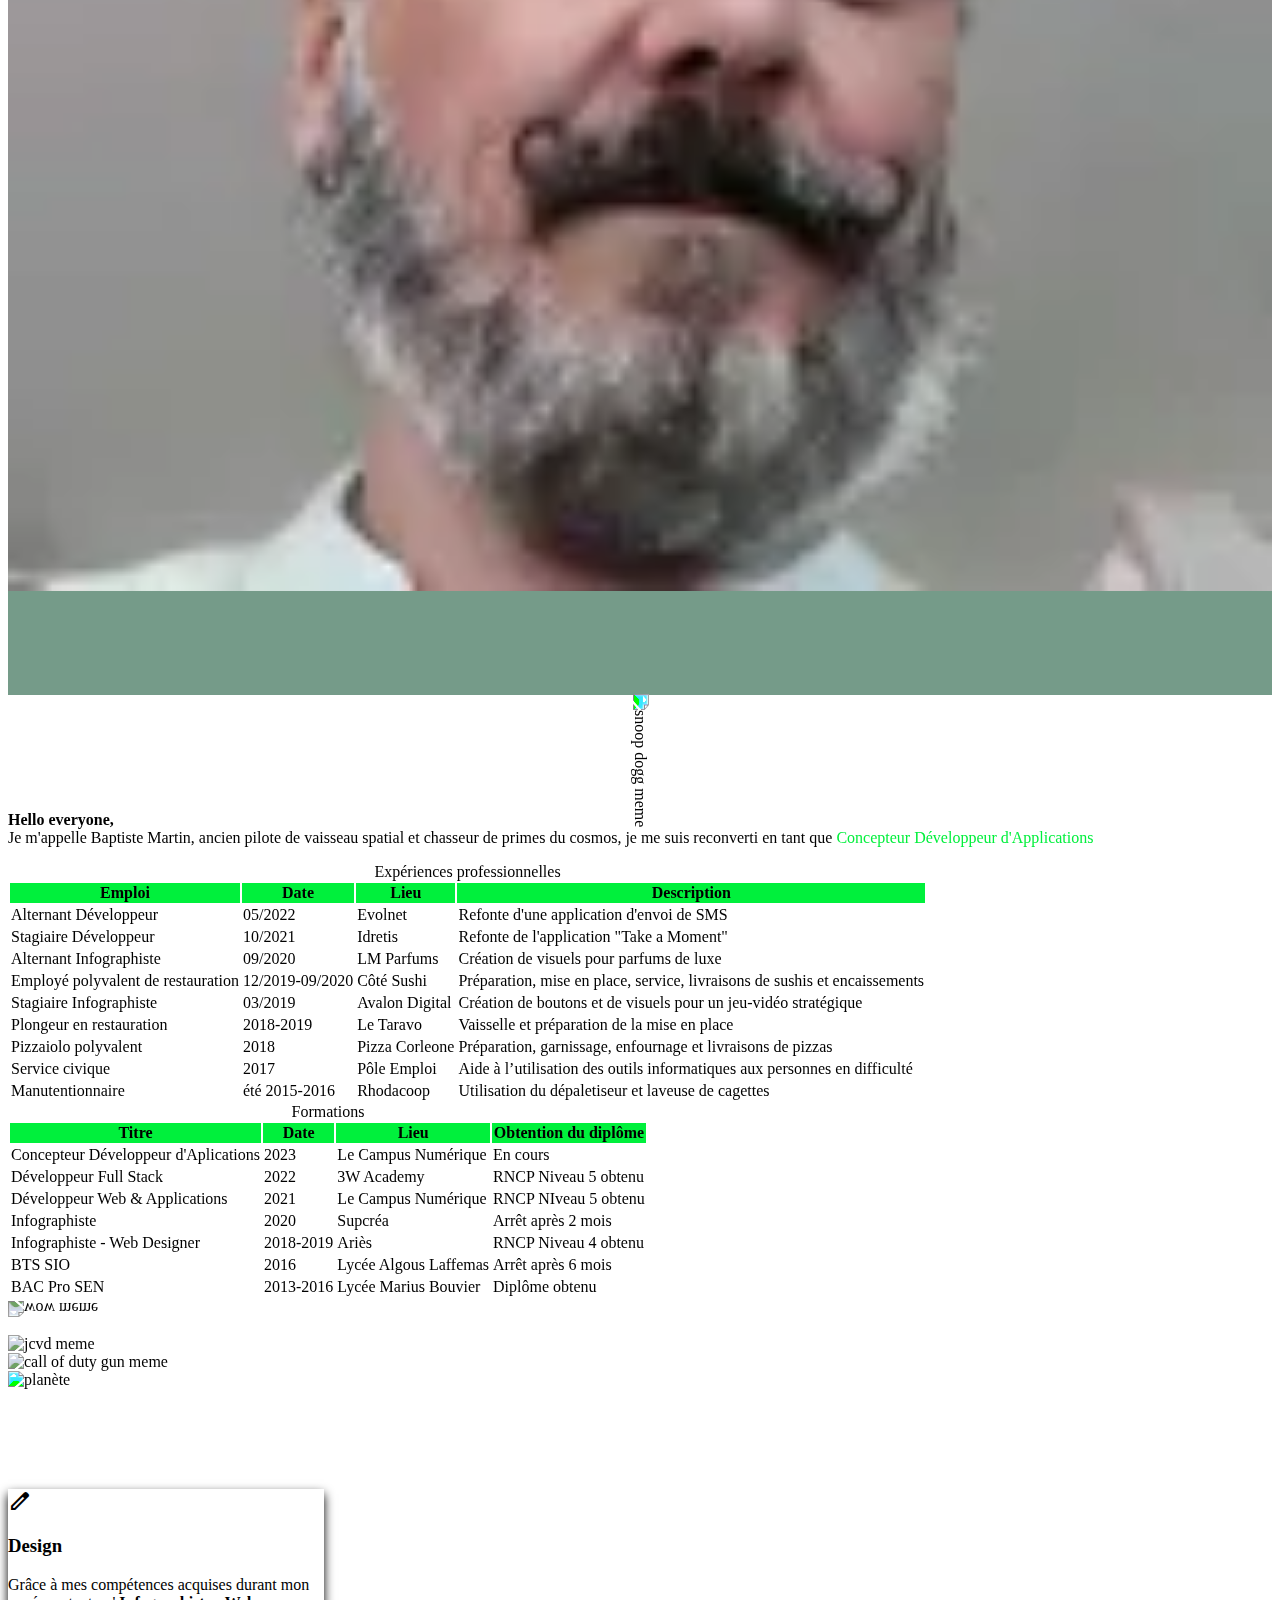
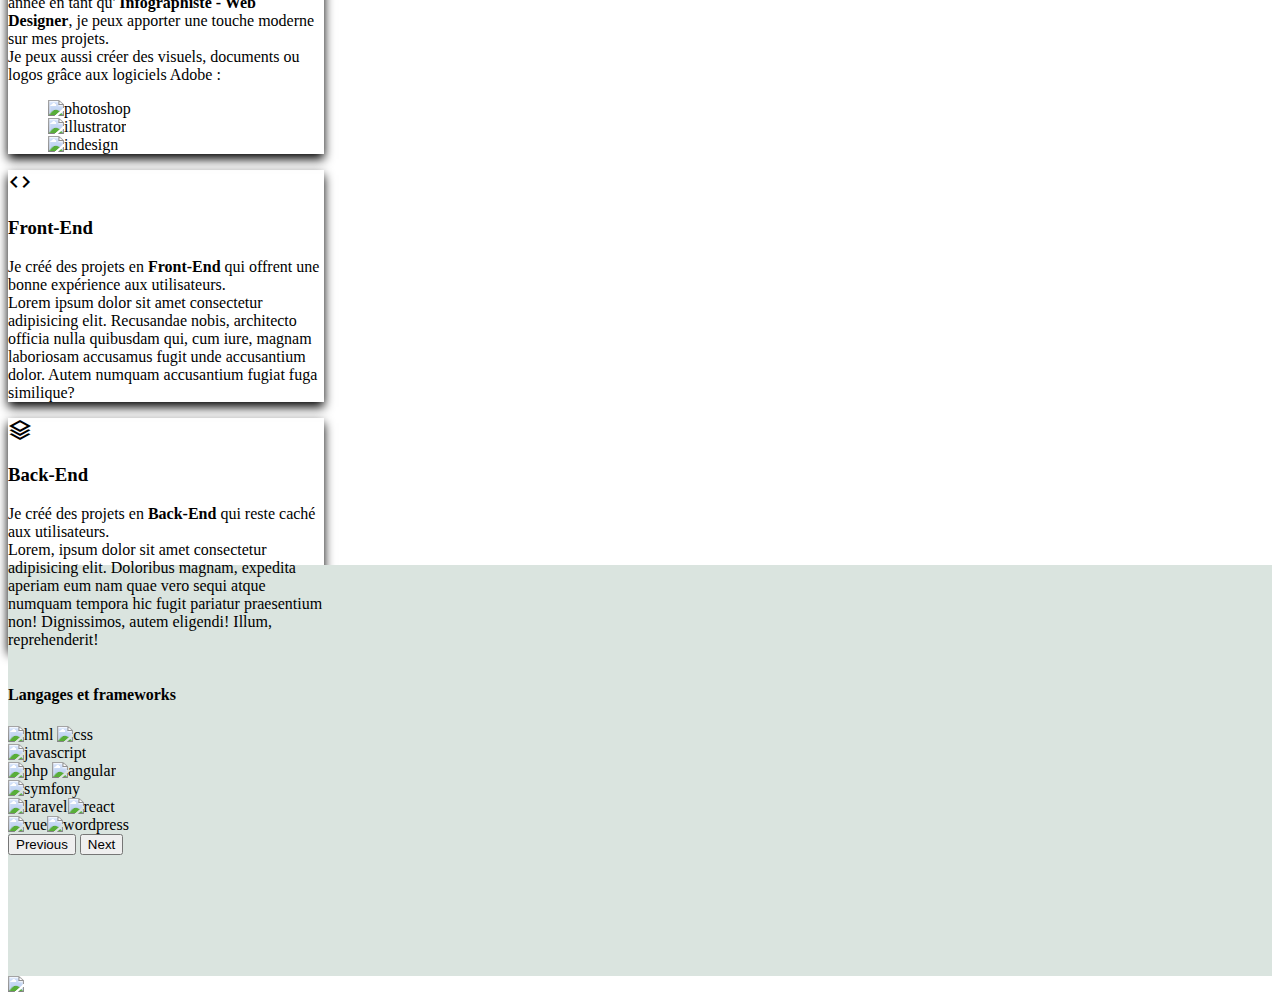
==== commit a67a66c3: "add exp" ====
--- a/index.html
+++ b/index.html
@@ -74,18 +74,154 @@
         me suis reconverti en tant que
         <span class="text-green"> Concepteur Développeur d'Applications</span>
       </p>
+      <div class="row">
+        <table class="table table-striped">
+          <caption>
+            Expériences professionnelles
+          </caption>
+          <thead>
+            <tr>
+              <th scope="col">Emploi</th>
+              <th scope="col">Date</th>
+              <th scope="col">Lieu</th>
+              <th scope="col">Description</th>
+            </tr>
+          </thead>
+          <tbody>
+            <tr>
+              <td scope="row">Alternant Développeur</td>
+              <td>05/2022</td>
+              <td>Evolnet</td>
+              <td>Refonte d'une application d'envoi de SMS</td>
+            </tr>
+            <tr>
+              <td scope="row">Stagiaire Développeur</td>
+              <td>10/2021</td>
+              <td>Idretis</td>
+              <td>Refonte de l'application "Take a Moment"</td>
+            </tr>
+            <tr>
+              <td scope="row">Alternant Infographiste</td>
+              <td>09/2020</td>
+              <td>LM Parfums</td>
+              <td>Création de visuels pour parfums de luxe</td>
+            </tr>
+            <tr>
+              <td scope="row">Employé polyvalent de restauration</td>
+              <td>12/2019-09/2020</td>
+              <td>Côté Sushi</td>
+              <td>
+                Préparation, mise en place, service, livraisons de sushis et
+                encaissements
+              </td>
+            </tr>
+            <tr>
+              <td scope="row">Stagiaire Infographiste</td>
+              <td>03/2019</td>
+              <td>Avalon Digital</td>
+              <td>
+                Création de boutons et de visuels pour un jeu-vidéo
+                stratégique
+              </td>
+            </tr>
+            <tr>
+              <td scope="row">Plongeur en restauration</td>
+              <td>2018-2019</td>
+              <td>Le Taravo</td>
+              <td>Vaisselle et préparation de la mise en place</td>
+            </tr>
+            <tr>
+              <td scope="row">Pizzaiolo polyvalent</td>
+              <td>2018</td>
+              <td>Pizza Corleone</td>
+              <td>
+                Préparation, garnissage, enfournage et livraisons de pizzas
+              </td>
+            </tr>
+            <tr>
+              <td scope="row">Service civique</td>
+              <td>2017</td>
+              <td>Pôle Emploi</td>
+              <td>
+                Aide à l’utilisation des outils informatiques aux personnes en
+                difficulté
+              </td>
+            </tr>
+            <tr>
+              <td scope="row">Manutentionnaire</td>
+              <td>été 2015-2016</td>
+              <td>Rhodacoop</td>
+              <td>Utilisation du dépaletiseur et laveuse de cagettes</td>
+            </tr>
+          </tbody>
+        </table>
+        <table class="table table-striped">
+          <caption>
+            Formations
+          </caption>
+          <thead>
+            <tr>
+              <th scope="col">Titre</th>
+              <th scope="col">Date</th>
+              <th scope="col">Lieu</th>
+              <th scope="col">Obtention du diplôme</th>
+            </tr>
+          </thead>
+          <tbody>
+            <tr>
+              <td scope="row">Concepteur Développeur d'Aplications</td>
+              <td>2023</td>
+              <td>Le Campus Numérique</td>
+              <td>En cours</td>
+            </tr>
+            <tr>
+              <td scope="row">Développeur Full Stack</td>
+              <td>2022</td>
+              <td>3W Academy</td>
+              <td>RNCP Niveau 5 obtenu</td>
+            </tr>
+            <tr>
+              <td scope="row">Développeur Web & Applications</td>
+              <td>2021</td>
+              <td>Le Campus Numérique</td>
+              <td>RNCP NIveau 5 obtenu</td>
+            </tr>
+            <tr>
+              <td scope="row">Infographiste</td>
+              <td>2020</td>
+              <td>Supcréa</td>
+              <td>Arrêt après 2 mois</td>
+            </tr>
+            <tr>
+              <td scope="row">Infographiste - Web Designer</td>
+              <td>2018-2019</td>
+              <td>Ariès</td>
+              <td>RNCP Niveau 4 obtenu</td>
+            </tr>
+            <tr>
+              <td scope="row">BTS SIO</td>
+              <td>2016</td>
+              <td>Lycée Algous Laffemas</td>
+              <td>Arrêt après 6 mois</td>
+            </tr>
+            <tr>
+              <td scope="row">BAC Pro SEN</td>
+              <td>2013-2016</td>
+              <td>Lycée Marius Bouvier</td>
+              <td>Diplôme obtenu</td>
+            </tr>
+          </tbody>
+        </table>
+      </div>
       <div class="position-absolute top-0 end-0 wow"><img src="https://i.gifer.com/6mb.gif" alt="wow meme"></div>
       <div class="position-absolute top-0 start-0 snoop"><img src="https://i.gifer.com/X11G.gif" alt="snoop dogg meme">
       </div>
-      <div class="position-absolute top-50 start-0 jcvd"><img
+      <div class="position-absolute bottom-0 start-0 jcvd"><img
           src="https://24.media.tumblr.com/89f4fd80858b93e35062b860410ee57b/tumblr_n1qp37LVQE1s5gjtho1_500.gif"
           alt="jcvd meme">
       </div>
       <div class="position-absolute bottom-0 end-0 callof"><img
           src="https://img1.picmix.com/output/stamp/normal/5/3/9/2/1962935_843fc.gif" alt="call of duty gun meme">
-      </div>
-      <div class="position-absolute top-0 bottom-0 end-0 start-0 hit"><img
-          src="https://media.tenor.com/qkBhP0wm4OIAAAAi/hitmarker-spam.gif" alt="hitmarkers meme">
       </div>
       <div class="text-center planete">
         <img class="w-50" src="https://cdn.pixabay.com/animation/2022/12/19/10/08/10-08-46-442_512.gif" alt="planète" />
--- a/styles.css
+++ b/styles.css
@@ -13,6 +13,14 @@
 #module {
     transition: 5s;
     opacity: 0;
+}
+
+table>* {
+    border-color: #759B89 !important;
+}
+
+table>thead>* {
+    background-color: #759B89 !important;
 }
 
 .bg-cyan {
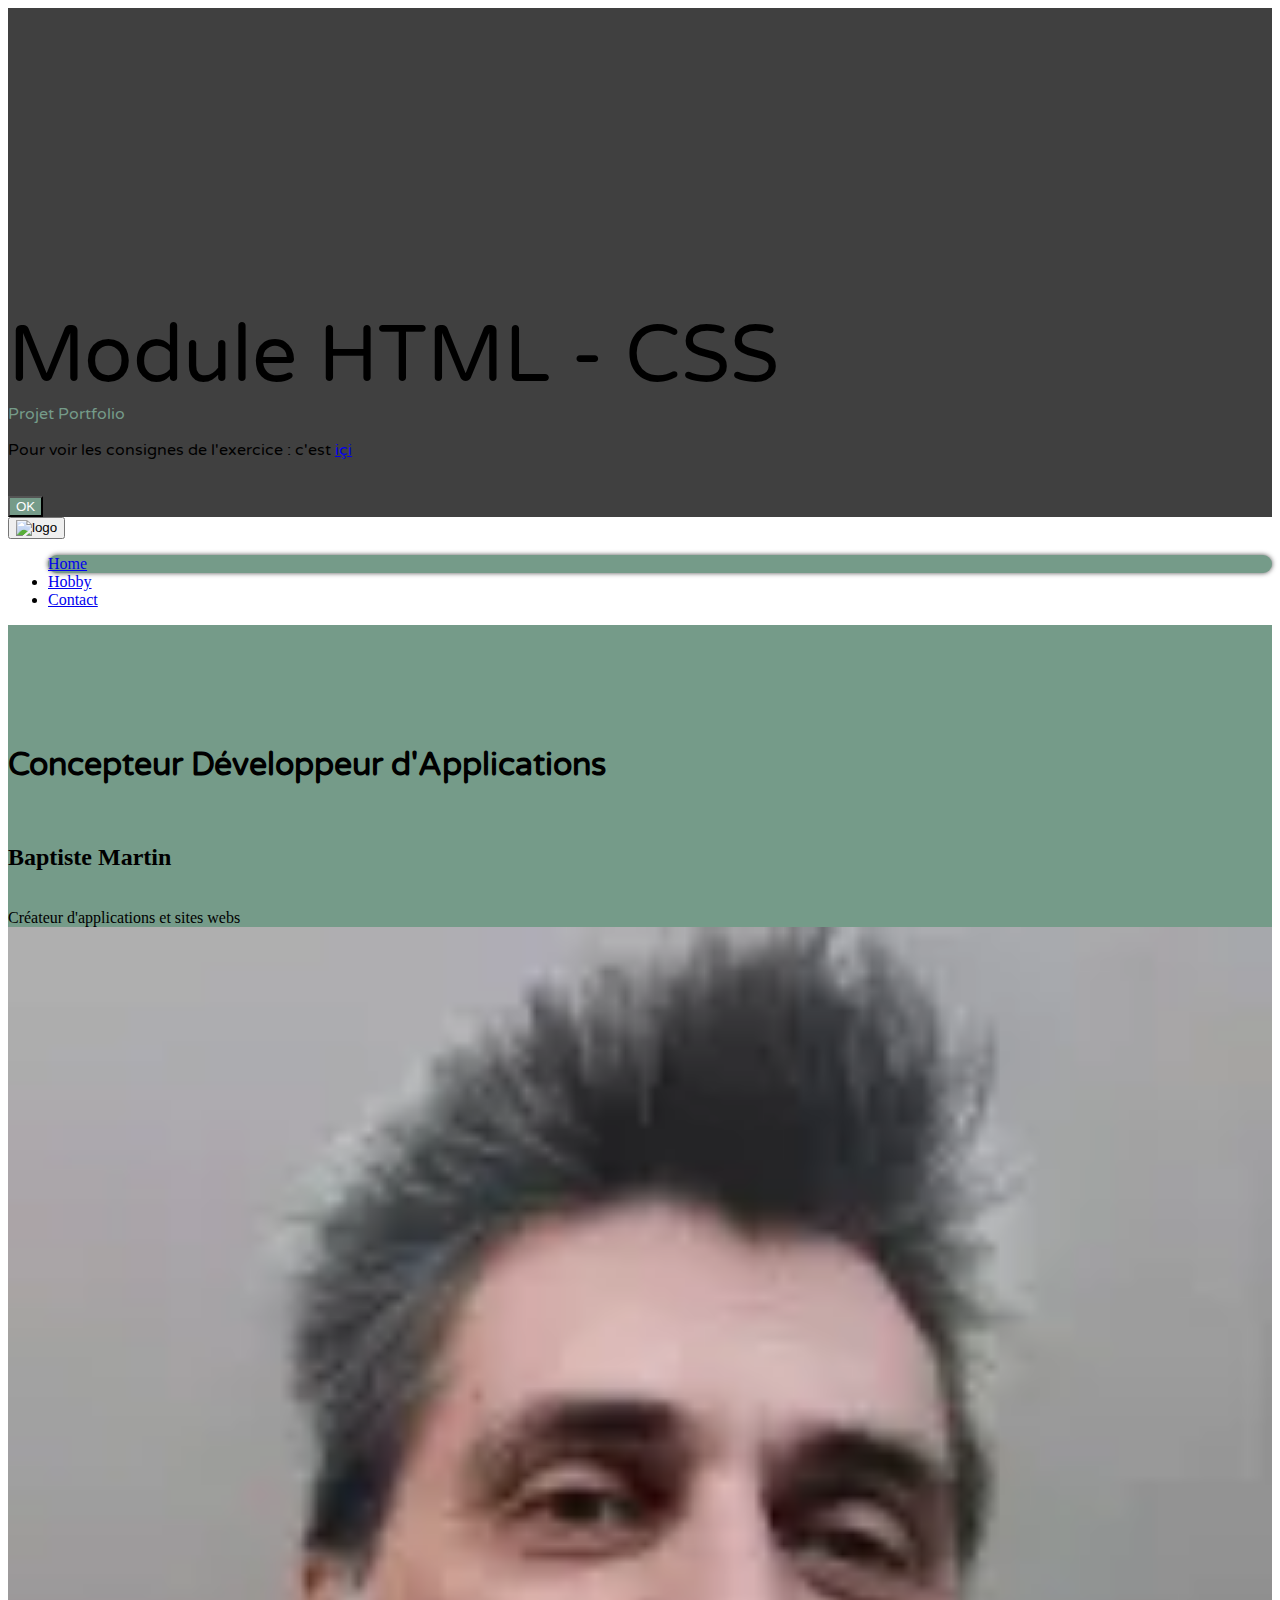
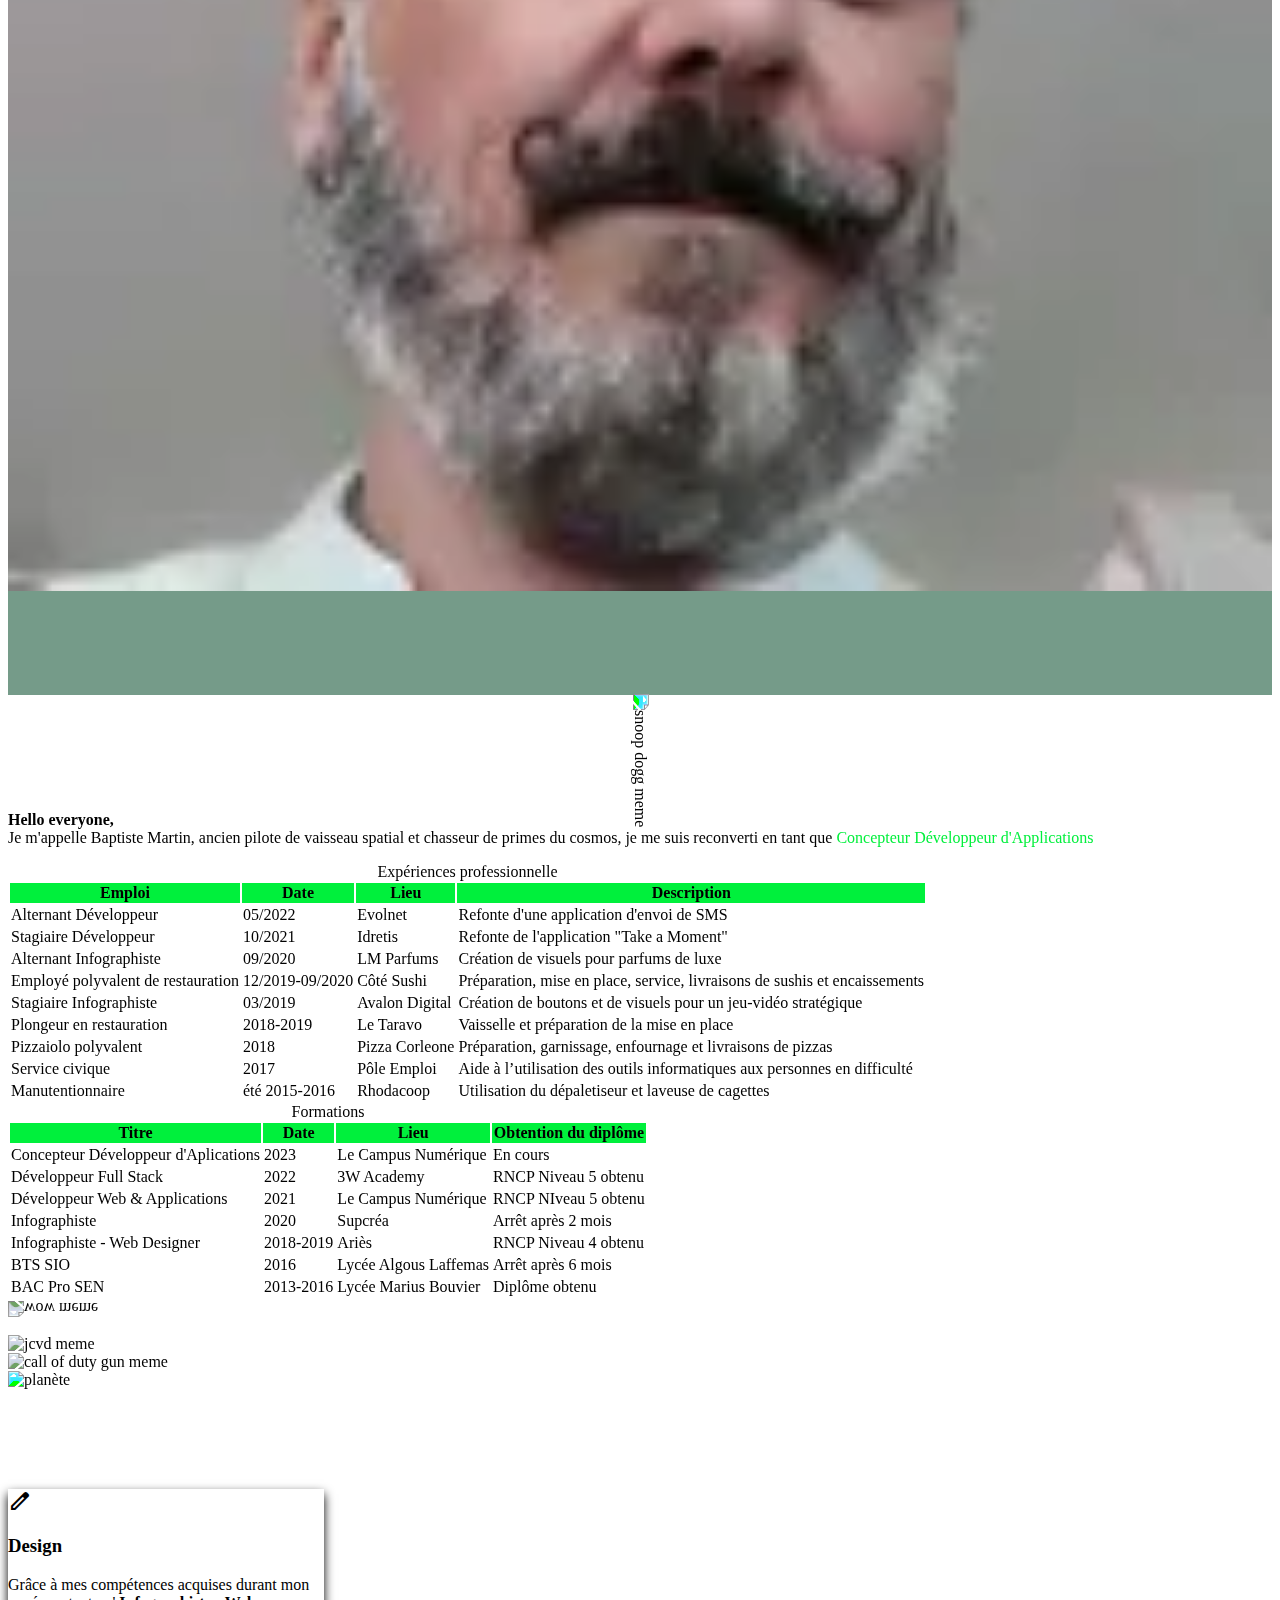
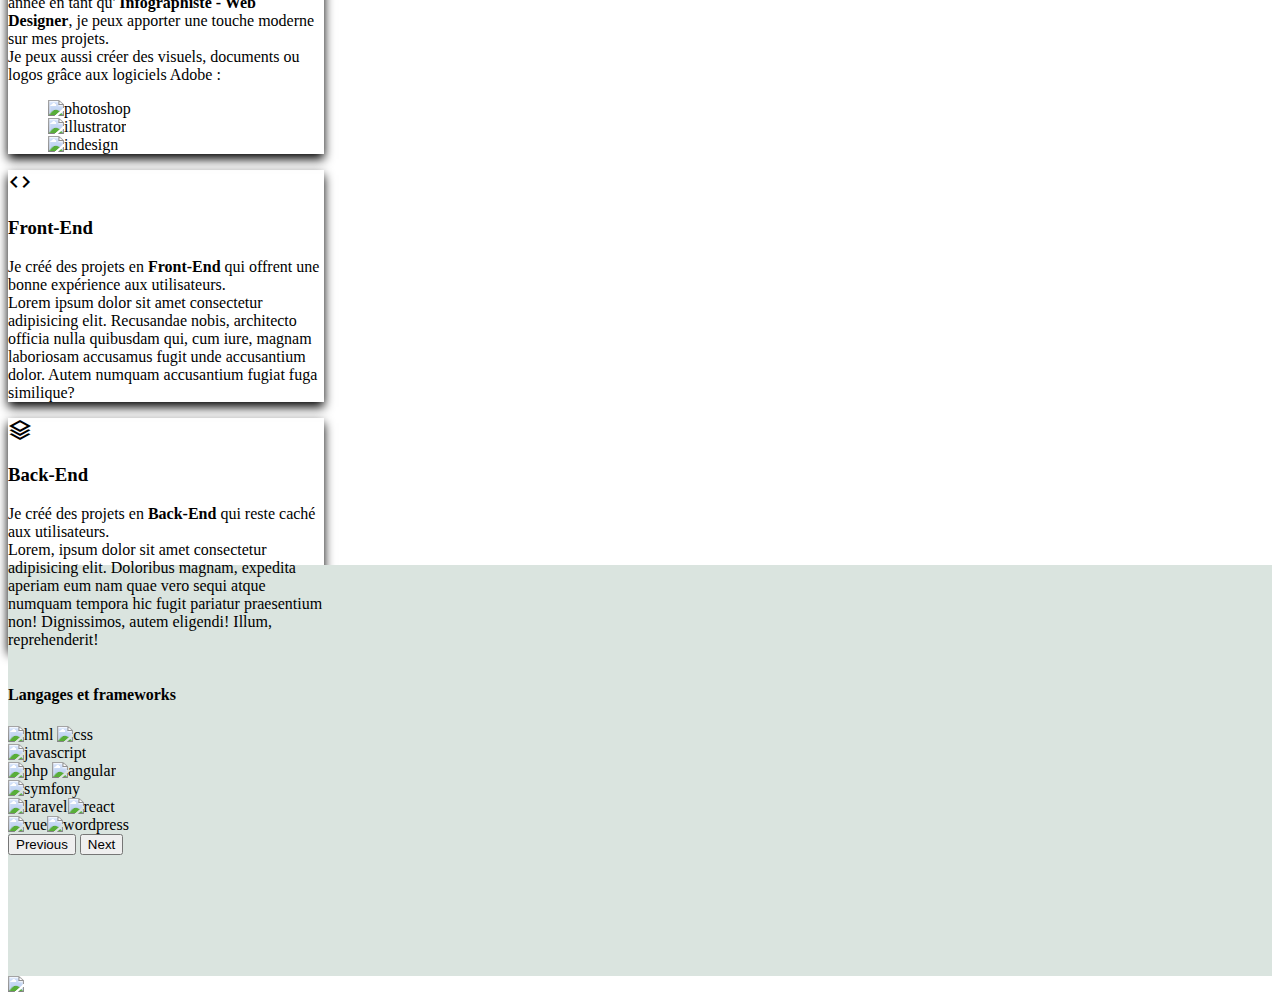
==== commit e2faa738: "commit validation" ====
--- a/index.html
+++ b/index.html
@@ -77,7 +77,7 @@
       <div class="row">
         <table class="table table-striped">
           <caption>
-            Expériences professionnelles
+            Expériences professionnelle
           </caption>
           <thead>
             <tr>
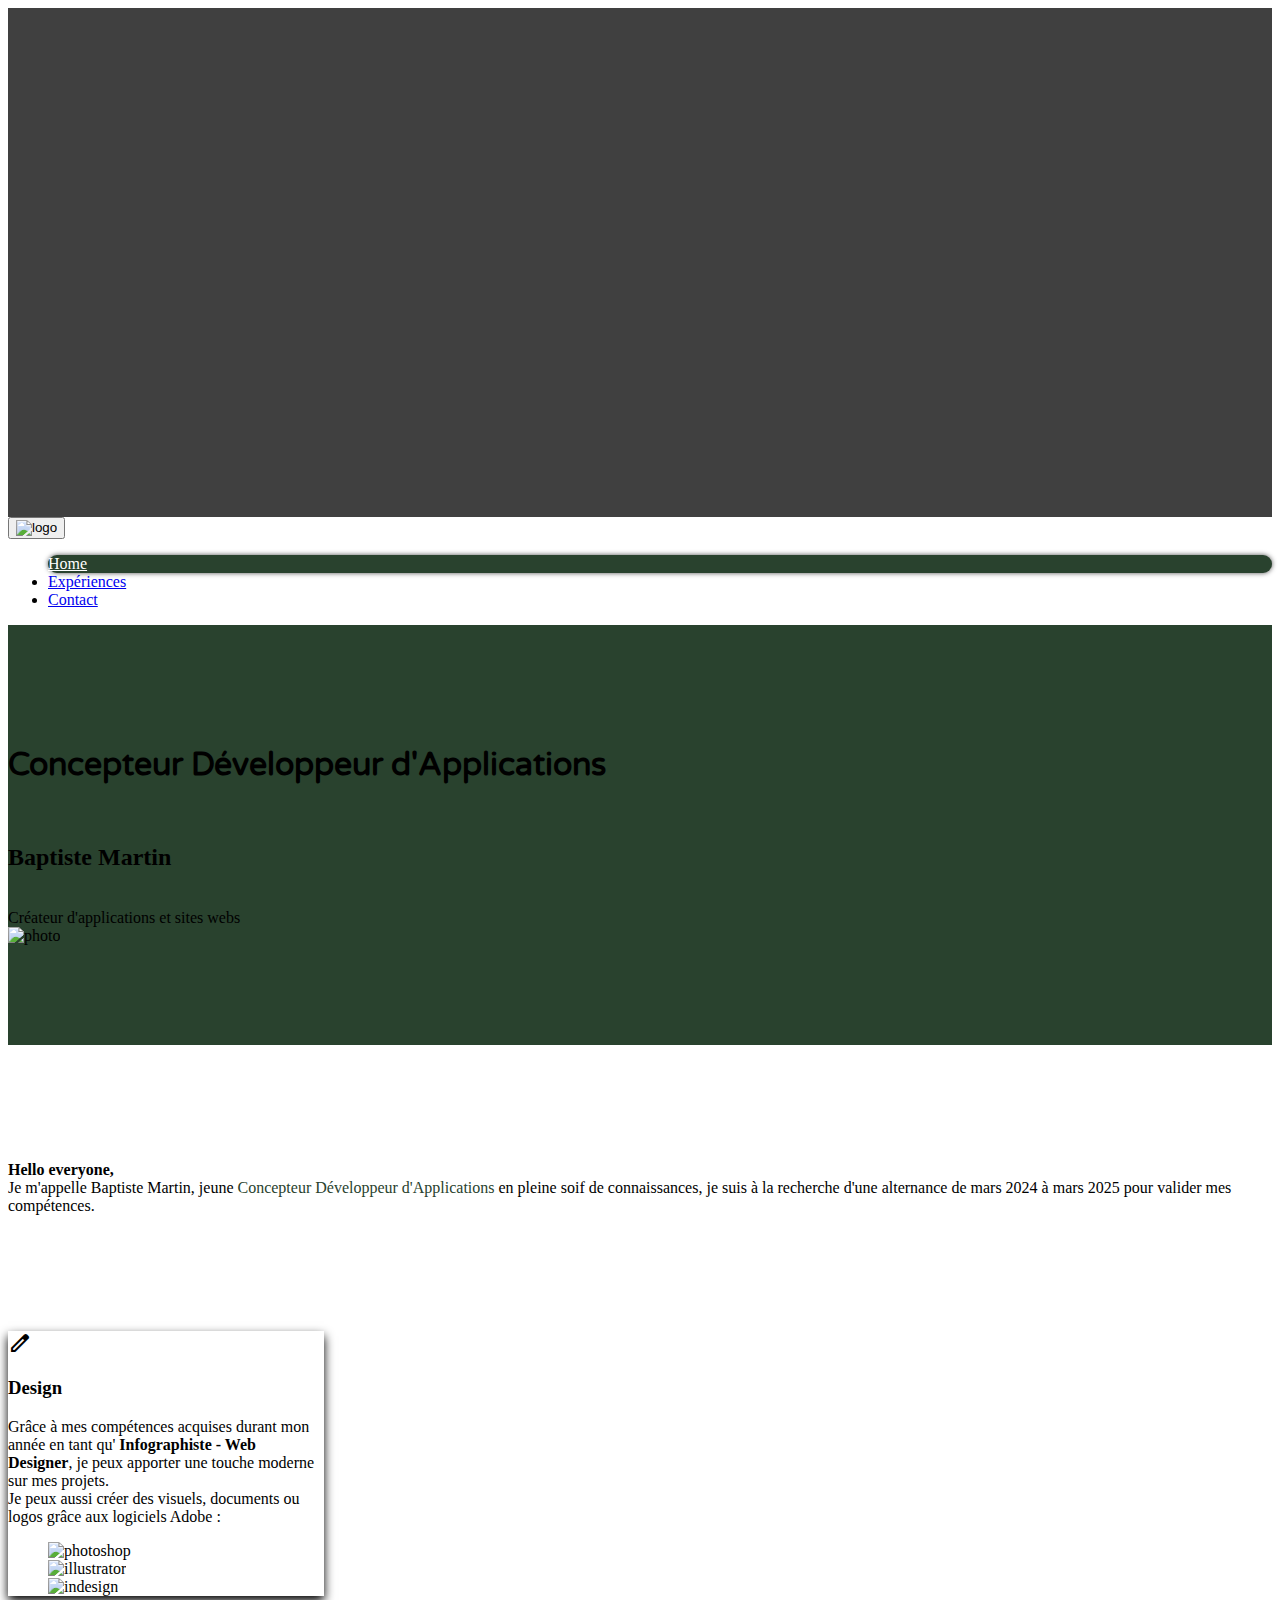
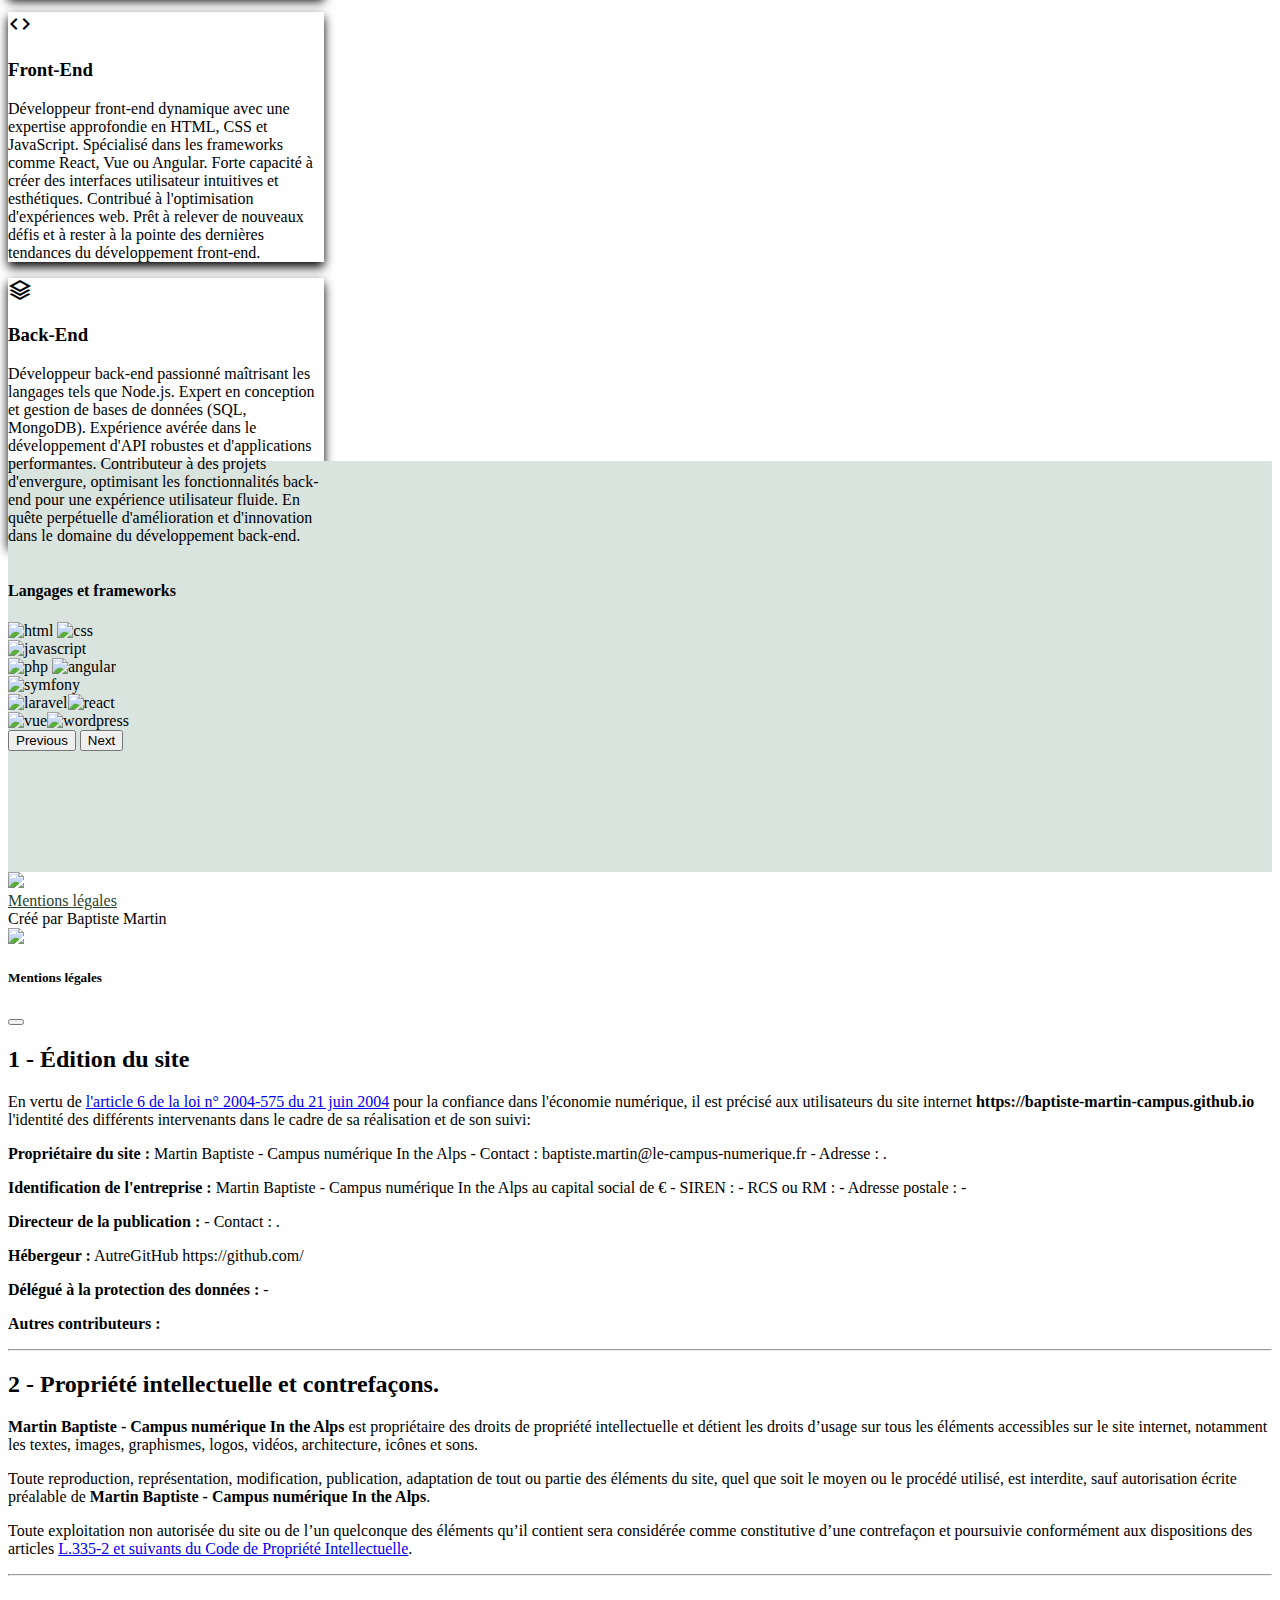
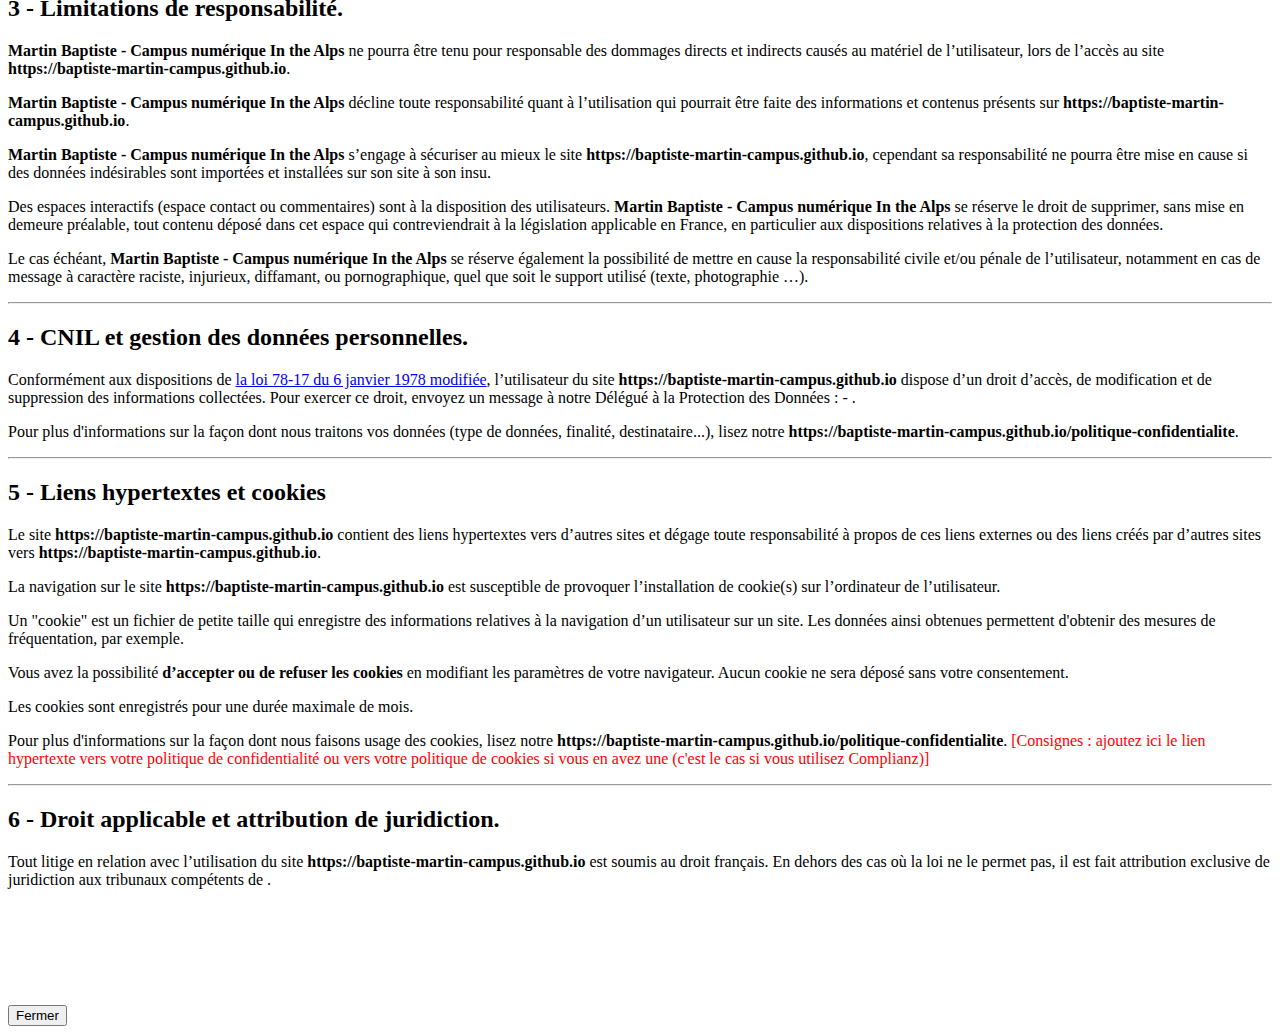
==== commit b5dee1d7: "serialize" ====
--- a/index.html
+++ b/index.html
@@ -2,438 +2,210 @@
 <html lang="fr">
 
 <head>
-  <meta charset="UTF-8" />
-  <meta name="viewport" content="width=device-width, initial-scale=1.0" />
-  <title>Portfolio Baptiste</title>
-  <link rel="stylesheet" href="styles.css" />
-  <link href="https://cdn.jsdelivr.net/npm/bootstrap@5.3.2/dist/css/bootstrap.min.css" rel="stylesheet"
-    integrity="sha384-T3c6CoIi6uLrA9TneNEoa7RxnatzjcDSCmG1MXxSR1GAsXEV/Dwwykc2MPK8M2HN" crossorigin="anonymous" />
-  <link rel="stylesheet"
-    href="https://fonts.googleapis.com/css2?family=Material+Symbols+Outlined:opsz,wght,FILL,GRAD@24,400,0,0" />
-  <link rel="preconnect" href="https://fonts.googleapis.com">
-  <link rel="preconnect" href="https://fonts.gstatic.com" crossorigin>
-  <link href="https://fonts.googleapis.com/css2?family=Varela+Round&display=swap" rel="stylesheet">
+    <meta charset="UTF-8"/>
+    <meta name="viewport" content="width=device-width, initial-scale=1.0"/>
+    <title>Portfolio Baptiste</title>
+    <link rel="stylesheet" href="styles.css"/>
+    <link href="https://cdn.jsdelivr.net/npm/bootstrap@5.3.2/dist/css/bootstrap.min.css" rel="stylesheet"
+          integrity="sha384-T3c6CoIi6uLrA9TneNEoa7RxnatzjcDSCmG1MXxSR1GAsXEV/Dwwykc2MPK8M2HN" crossorigin="anonymous"/>
+    <link rel="stylesheet"
+          href="https://fonts.googleapis.com/css2?family=Material+Symbols+Outlined:opsz,wght,FILL,GRAD@24,400,0,0"/>
+    <link rel="preconnect" href="https://fonts.googleapis.com">
+    <link rel="preconnect" href="https://fonts.gstatic.com" crossorigin>
+    <link href="https://fonts.googleapis.com/css2?family=Varela+Round&display=swap" rel="stylesheet">
 </head>
 
 <body>
-  <div id="filter" class="position-fixed top-0 bottom-0 start-0 end-0 text-center">
+<div id="filter" class="position-fixed top-0 bottom-0 start-0 end-0 text-center">
     <div id="module" style="padding-top: 300px;">
-      <span class="text-light mb-4" style="font-size: 80px;">Module HTML - CSS</span><br>
-      <span class="text-green mb-4 fs-3">Projet Portfolio</span><br>
-      <p class="text-light mb-4">Pour voir les consignes de l'exercice : c'est <a
-          href="https://github.com/baptiste-martin-campus/portfolio" target="_blank">içi</a></p><br>
-      <button id="btnFilter" class="btn btn-green">OK</button>
-    </div>
-  </div>
-
-  <header class="main-head">
+        <span class="text-light mb-4" style="font-size: 80px;">Module HTML - CSS</span><br>
+        <span class="text-green mb-4 fs-3">Projet Portfolio</span><br>
+        <p class="text-light mb-4">Pour voir les consignes de l'exercice : c'est <a
+                href="https://github.com/baptiste-martin-campus/portfolio" target="_blank">içi</a></p><br>
+        <button id="btnFilter" class="btn btn-green">OK</button>
+    </div>
+</div>
+
+<header class="main-head position-sticky top-0 start-0 end-0 bg-light">
     <div class="container d-flex justify-content-between">
-      <button class="navbar-toggler" type="button" data-bs-toggle="collapse" data-bs-target="#navbarSupportedContent"
-        aria-controls="navbarSupportedContent" aria-expanded="false" aria-label="Toggle navigation">
+        <button class="navbar-toggler" type="button" data-bs-toggle="collapse" data-bs-target="#navbarSupportedContent"
+                aria-controls="navbarSupportedContent" aria-expanded="false" aria-label="Toggle navigation">
         <span class="navbar-toggler-icon"><img
-            src="https://media0.giphy.com/media/NUKZFDXyaa0Hqg7rt7/giphy.gif?cid=6c09b952w3q38k2v40sgbw721flco6vqujx35agiz3rv3evm&ep=v1_stickers_related&rid=giphy.gif&ct=s"
-            alt="logo" /></span>
-      </button>
-      <nav class="navbar navbar-expand-lg">
-        <div class="collapse navbar-collapse" id="navbarSupportedContent">
-          <ul class="navbar-nav">
-            <li class="nav-item nav-active"><a href="index.html" class="nav-link">Home</a></li>
-            <li class="nav-item"><a href="hobby.html" class="nav-link">Hobby</a></li>
-            <li class="nav-item"><a href="contact.html" class="nav-link">Contact</a></li>
-          </ul>
-        </div>
-      </nav>
-    </div>
-  </header>
-
-  <section class="bg-green">
-    <div class="container">
-      <div class="row md-flex-column-reverse" style="padding:100px 0;">
-        <div class="col-12 col-md-8">
-          <h1 class="text-light">Concepteur Développeur d'Applications</h1>
-          <br />
-          <h2 class="text-light">Baptiste Martin</h2>
-          <br />
-          <span class="text-light">Créateur d'applications et sites webs</span>
-        </div>
-        <div class="col-12 col-md-4 text-center">
-          <img id="pdp" class="rounded-pill w-50 border border-dark-subtle border-2 shadow pdp" src="./img/unnamed.png"
-            alt="photo" onmouseenter="playSound()" onmouseleave="stopSound()" />
-        </div>
-        <audio id="audio" preload="auto">
-          <source src="audio/pas-touche.mp3" type="audio/mp3">
-        </audio>
-      </div>
-    </div>
-  </section>
-  <section class="description" style="padding:100px 0;">
-    <div class="container">
-      <p class="text-center px-4 py-2 bg-light speech">
-        <strong class="fs-4"> Hello everyone, <br /></strong> Je m'appelle Baptiste Martin,
-        ancien pilote de vaisseau spatial et chasseur de primes du cosmos, je
-        me suis reconverti en tant que
-        <span class="text-green"> Concepteur Développeur d'Applications</span>
-      </p>
-      <div class="row">
-        <table class="table table-striped">
-          <caption>
-            Expériences professionnelle
-          </caption>
-          <thead>
-            <tr>
-              <th scope="col">Emploi</th>
-              <th scope="col">Date</th>
-              <th scope="col">Lieu</th>
-              <th scope="col">Description</th>
-            </tr>
-          </thead>
-          <tbody>
-            <tr>
-              <td scope="row">Alternant Développeur</td>
-              <td>05/2022</td>
-              <td>Evolnet</td>
-              <td>Refonte d'une application d'envoi de SMS</td>
-            </tr>
-            <tr>
-              <td scope="row">Stagiaire Développeur</td>
-              <td>10/2021</td>
-              <td>Idretis</td>
-              <td>Refonte de l'application "Take a Moment"</td>
-            </tr>
-            <tr>
-              <td scope="row">Alternant Infographiste</td>
-              <td>09/2020</td>
-              <td>LM Parfums</td>
-              <td>Création de visuels pour parfums de luxe</td>
-            </tr>
-            <tr>
-              <td scope="row">Employé polyvalent de restauration</td>
-              <td>12/2019-09/2020</td>
-              <td>Côté Sushi</td>
-              <td>
-                Préparation, mise en place, service, livraisons de sushis et
-                encaissements
-              </td>
-            </tr>
-            <tr>
-              <td scope="row">Stagiaire Infographiste</td>
-              <td>03/2019</td>
-              <td>Avalon Digital</td>
-              <td>
-                Création de boutons et de visuels pour un jeu-vidéo
-                stratégique
-              </td>
-            </tr>
-            <tr>
-              <td scope="row">Plongeur en restauration</td>
-              <td>2018-2019</td>
-              <td>Le Taravo</td>
-              <td>Vaisselle et préparation de la mise en place</td>
-            </tr>
-            <tr>
-              <td scope="row">Pizzaiolo polyvalent</td>
-              <td>2018</td>
-              <td>Pizza Corleone</td>
-              <td>
-                Préparation, garnissage, enfournage et livraisons de pizzas
-              </td>
-            </tr>
-            <tr>
-              <td scope="row">Service civique</td>
-              <td>2017</td>
-              <td>Pôle Emploi</td>
-              <td>
-                Aide à l’utilisation des outils informatiques aux personnes en
-                difficulté
-              </td>
-            </tr>
-            <tr>
-              <td scope="row">Manutentionnaire</td>
-              <td>été 2015-2016</td>
-              <td>Rhodacoop</td>
-              <td>Utilisation du dépaletiseur et laveuse de cagettes</td>
-            </tr>
-          </tbody>
-        </table>
-        <table class="table table-striped">
-          <caption>
-            Formations
-          </caption>
-          <thead>
-            <tr>
-              <th scope="col">Titre</th>
-              <th scope="col">Date</th>
-              <th scope="col">Lieu</th>
-              <th scope="col">Obtention du diplôme</th>
-            </tr>
-          </thead>
-          <tbody>
-            <tr>
-              <td scope="row">Concepteur Développeur d'Aplications</td>
-              <td>2023</td>
-              <td>Le Campus Numérique</td>
-              <td>En cours</td>
-            </tr>
-            <tr>
-              <td scope="row">Développeur Full Stack</td>
-              <td>2022</td>
-              <td>3W Academy</td>
-              <td>RNCP Niveau 5 obtenu</td>
-            </tr>
-            <tr>
-              <td scope="row">Développeur Web & Applications</td>
-              <td>2021</td>
-              <td>Le Campus Numérique</td>
-              <td>RNCP NIveau 5 obtenu</td>
-            </tr>
-            <tr>
-              <td scope="row">Infographiste</td>
-              <td>2020</td>
-              <td>Supcréa</td>
-              <td>Arrêt après 2 mois</td>
-            </tr>
-            <tr>
-              <td scope="row">Infographiste - Web Designer</td>
-              <td>2018-2019</td>
-              <td>Ariès</td>
-              <td>RNCP Niveau 4 obtenu</td>
-            </tr>
-            <tr>
-              <td scope="row">BTS SIO</td>
-              <td>2016</td>
-              <td>Lycée Algous Laffemas</td>
-              <td>Arrêt après 6 mois</td>
-            </tr>
-            <tr>
-              <td scope="row">BAC Pro SEN</td>
-              <td>2013-2016</td>
-              <td>Lycée Marius Bouvier</td>
-              <td>Diplôme obtenu</td>
-            </tr>
-          </tbody>
-        </table>
-      </div>
-      <div class="position-absolute top-0 end-0 wow"><img src="https://i.gifer.com/6mb.gif" alt="wow meme"></div>
-      <div class="position-absolute top-0 start-0 snoop"><img src="https://i.gifer.com/X11G.gif" alt="snoop dogg meme">
-      </div>
-      <div class="position-absolute bottom-0 start-0 jcvd"><img
-          src="https://24.media.tumblr.com/89f4fd80858b93e35062b860410ee57b/tumblr_n1qp37LVQE1s5gjtho1_500.gif"
-          alt="jcvd meme">
-      </div>
-      <div class="position-absolute bottom-0 end-0 callof"><img
-          src="https://img1.picmix.com/output/stamp/normal/5/3/9/2/1962935_843fc.gif" alt="call of duty gun meme">
-      </div>
-      <div class="text-center planete">
-        <img class="w-50" src="https://cdn.pixabay.com/animation/2022/12/19/10/08/10-08-46-442_512.gif" alt="planète" />
-      </div>
-  </section>
-  <section class="skills">
-    <div class="container">
-      <div class="row justify-content-around">
-        <div class="card col-12 col-lg-3 p-4 mt-0 mt-lg-5">
+                src="https://media0.giphy.com/media/NUKZFDXyaa0Hqg7rt7/giphy.gif?cid=6c09b952w3q38k2v40sgbw721flco6vqujx35agiz3rv3evm&ep=v1_stickers_related&rid=giphy.gif&ct=s"
+                alt="logo"/></span>
+        </button>
+        <nav class="navbar navbar-expand-lg">
+            <div class="collapse navbar-collapse" id="navbarSupportedContent">
+                <ul class="navbar-nav">
+                    <li class="nav-item nav-active"><a href="index.html" class="nav-link">Home</a></li>
+                    <li class="nav-item"><a href="experiences.html" class="nav-link">Expériences</a></li>
+                    <li class="nav-item"><a href="contact.html" class="nav-link">Contact</a></li>
+                </ul>
+            </div>
+        </nav>
+    </div>
+</header>
+
+<section class="bg-green">
+    <div class="container">
+        <div class="row md-flex-column-reverse" style="padding:100px 0;">
+            <div class="col-12 col-md-8">
+                <h1 class="text-light">Concepteur Développeur d'Applications</h1>
+                <br/>
+                <h2 class="text-light">Baptiste Martin</h2>
+                <br/>
+                <span class="text-light">Créateur d'applications et sites webs</span>
+            </div>
+            <div class="col-12 col-md-4 text-center">
+                <img id="pdp" class="rounded-pill w-50 border border-dark-subtle border-2 shadow pdp"
+                     src="./img/pdp.jpg"
+                     alt="photo" onmouseenter="playSound()" onmouseleave="stopSound()"/>
+            </div>
+            <audio id="audio" preload="auto">
+                <source src="audio/pas-touche.mp3" type="audio/mp3">
+            </audio>
+        </div>
+    </div>
+</section>
+<section class="description" style="padding:100px 0;">
+    <div class="container">
+        <p class="text-center px-4 py-2 speech">
+            <strong class="fs-4"> Hello everyone, <br/></strong> Je m'appelle Baptiste Martin,
+            jeune
+            <span class="text-green"> Concepteur Développeur d'Applications</span>
+            en pleine soif de connaissances, je suis à la recherche d'une alternance de mars 2024 à mars 2025 pour valider mes compétences.
+
+        </p>
+    </div>
+</section>
+<section class="skills">
+    <div class="container">
+        <div class="row justify-content-around">
+            <div class="card col-12 col-lg-3 p-4 mt-0 mt-lg-5">
           <span class="material-symbols-outlined fs-1 text-center">
             edit
           </span>
-          <div class="card-body">
-            <h3 class="card-title text-center">Design</h3>
-            <p class="card-text text-start">
-              Grâce à mes compétences acquises durant mon année en tant qu' <strong>Infographiste - Web
-                Designer</strong>,
-              je peux apporter
-              une touche moderne sur mes projets. <br>
-              Je peux aussi créer des visuels, documents ou logos grâce aux logiciels Adobe :
-            <ol class="d-flex align-items-center justify-content-around p-0">
-              <li><img
-                  src="https://upload.wikimedia.org/wikipedia/commons/thumb/a/af/Adobe_Photoshop_CC_icon.svg/2101px-Adobe_Photoshop_CC_icon.svg.png"
-                  alt="photoshop"></li>
-              <li><img
-                  src="https://upload.wikimedia.org/wikipedia/commons/thumb/f/fb/Adobe_Illustrator_CC_icon.svg/1200px-Adobe_Illustrator_CC_icon.svg.png"
-                  alt="illustrator"></li>
-              <li><img src="https://www.altam.fr/wp-content/uploads/2021/10/IndESIGN-LOGO.png" alt="indesign"></li>
-            </ol>
-            </p>
-          </div>
-        </div>
-        <div class="card col-12 col-lg-3 p-4 my-5 mb-lg-5 my-lg-0">
+                <div class="card-body">
+                    <h3 class="card-title text-center">Design</h3>
+                    <p class="card-text text-start">
+                        Grâce à mes compétences acquises durant mon année en tant qu' <strong>Infographiste - Web
+                        Designer</strong>,
+                        je peux apporter
+                        une touche moderne sur mes projets. <br>
+                        Je peux aussi créer des visuels, documents ou logos grâce aux logiciels Adobe :
+                    <ol class="d-flex align-items-center justify-content-around p-0">
+                        <li><img
+                                src="https://upload.wikimedia.org/wikipedia/commons/thumb/a/af/Adobe_Photoshop_CC_icon.svg/2101px-Adobe_Photoshop_CC_icon.svg.png"
+                                alt="photoshop"></li>
+                        <li><img
+                                src="https://upload.wikimedia.org/wikipedia/commons/thumb/f/fb/Adobe_Illustrator_CC_icon.svg/1200px-Adobe_Illustrator_CC_icon.svg.png"
+                                alt="illustrator"></li>
+                        <li><img src="https://www.altam.fr/wp-content/uploads/2021/10/IndESIGN-LOGO.png" alt="indesign">
+                        </li>
+                    </ol>
+                    </p>
+                </div>
+            </div>
+            <div class="card col-12 col-lg-3 p-4 my-5 mb-lg-5 my-lg-0">
           <span class="material-symbols-outlined fs-1 text-center">
             code
           </span>
-          <div class="card-body">
-            <h3 class="card-title text-center">Front-End</h3>
-            <p class="card-text  text-start">
-              Je créé des projets en <strong>Front-End</strong> qui offrent une bonne expérience aux utilisateurs. <br>
-
-              Lorem ipsum dolor sit amet consectetur adipisicing elit. Recusandae nobis, architecto officia nulla
-              quibusdam qui, cum iure, magnam laboriosam accusamus fugit unde accusantium dolor. Autem numquam
-              accusantium
-              fugiat fuga similique?
-            </p>
-          </div>
-        </div>
-        <div class="card col-12 col-lg-3 p-4 mt-0 mt-lg-5">
+                <div class="card-body">
+                    <h3 class="card-title text-center">Front-End</h3>
+                    <p class="card-text  text-start">
+                        Développeur front-end dynamique avec une expertise approfondie en HTML, CSS et JavaScript. Spécialisé dans les frameworks comme React, Vue ou Angular. Forte capacité à créer des interfaces utilisateur intuitives et esthétiques. Contribué à l'optimisation d'expériences web. Prêt à relever de nouveaux défis et à rester à la pointe des dernières tendances du développement front-end.
+                    </p>
+                </div>
+            </div>
+            <div class="card col-12 col-lg-3 p-4 mt-0 mt-lg-5">
           <span class="material-symbols-outlined fs-1 text-center">
             stacks
           </span>
-          <div class="card-body">
-            <h3 class="card-title text-center">Back-End</h3>
-            <p class="card-text  text-start">
-              Je créé des projets en <strong>Back-End</strong> qui reste caché aux utilisateurs. <br>
-
-              Lorem, ipsum dolor sit amet consectetur adipisicing elit.
-              Doloribus magnam, expedita aperiam eum nam quae vero sequi atque
-              numquam tempora hic fugit pariatur praesentium non! Dignissimos,
-              autem eligendi! Illum, reprehenderit!
-            </p>
-          </div>
-        </div>
-      </div>
-    </div>
-  </section>
-  <section style="background-color: #dae4df; margin-top: -100px; padding-top: 100px; padding-bottom: 100px;">
-    <div class="container">
-      <h4 class="text-center py-4">Langages et frameworks</h4>
-      <div id="carouselExampleControls" class="carousel slide" style="height:150px;" data-bs-ride="carousel">
-        <div class="carousel-inner">
-          <div class="carousel-item active">
-            <div class="d-flex justify-content-around align-items-center mx-auto" style="width: 10%;">
-              <img class="d-block"
-                src="https://upload.wikimedia.org/wikipedia/commons/thumb/3/38/HTML5_Badge.svg/800px-HTML5_Badge.svg.png"
-                alt="html">
-              <img class="d-block"
-                src="https://upload.wikimedia.org/wikipedia/commons/thumb/6/62/CSS3_logo.svg/800px-CSS3_logo.svg.png"
-                alt="css">
-              <img class="d-block"
-                src="https://upload.wikimedia.org/wikipedia/commons/thumb/6/6a/JavaScript-logo.png/768px-JavaScript-logo.png"
-                alt="javascript">
-            </div>
-          </div>
-          <div class="carousel-item">
-            <div class="d-flex justify-content-around align-items-center mx-auto" style="width: 10%;">
-              <img class="d-block"
-                src="https://upload.wikimedia.org/wikipedia/commons/thumb/2/27/PHP-logo.svg/2560px-PHP-logo.svg.png"
-                alt="php">
-              <img class="d-block"
-                src="https://upload.wikimedia.org/wikipedia/commons/thumb/c/cf/Angular_full_color_logo.svg/2048px-Angular_full_color_logo.svg.png"
-                alt="angular">
-              <img class="d-block" src="https://cdn.worldvectorlogo.com/logos/symfony.svg" alt="symfony">
-            </div>
-          </div>
-          <div class="carousel-item">
-            <div class="d-flex justify-content-around align-items-center mx-auto" style="width: 10%;">
-              <img class="d-block"
-                src="https://upload.wikimedia.org/wikipedia/commons/thumb/9/9a/Laravel.svg/1969px-Laravel.svg.png"
-                alt="laravel"><img class="d-block"
-                src="https://upload.wikimedia.org/wikipedia/commons/thumb/a/a7/React-icon.svg/2300px-React-icon.svg.png"
-                alt="react"><img class="d-block"
-                src="https://upload.wikimedia.org/wikipedia/commons/thumb/9/95/Vue.js_Logo_2.svg/2367px-Vue.js_Logo_2.svg.png"
-                alt="vue"><img class="d-block"
-                src="https://static.vecteezy.com/system/resources/previews/020/975/579/non_2x/wordpress-logo-wordpress-icon-transparent-free-png.png"
-                alt="wordpress">
-            </div>
-          </div>
-        </div>
-        <button class="carousel-control-prev" type="button" data-bs-target="#carouselExampleControls"
-          data-bs-slide="prev">
-          <span class="carousel-control-prev-icon" aria-hidden="true"></span>
-          <span class="visually-hidden">Previous</span>
-        </button>
-        <button class="carousel-control-next" type="button" data-bs-target="#carouselExampleControls"
-          data-bs-slide="next">
-          <span class="carousel-control-next-icon" aria-hidden="true"></span>
-          <span class="visually-hidden">Next</span>
-        </button>
-      </div>
-    </div>
-  </section>
-
-  <div class="git position-fixed end-0 bottom-0 p-4" style="width: 100px;">
-    <a href="https://github.com/baptiste-martin-campus" title="Github" target="_blank"><img
-        src="https://cdn-icons-png.flaticon.com/512/25/25231.png">
-      </img></a>
-  </div>
-
-  <script src="https://cdn.jsdelivr.net/npm/bootstrap@5.3.2/dist/js/bootstrap.bundle.min.js"
-    integrity="sha384-C6RzsynM9kWDrMNeT87bh95OGNyZPhcTNXj1NW7RuBCsyN/o0jlpcV8Qyq46cDfL"
-    crossorigin="anonymous"></script>
-
-  <script>
-    // left: 37, up: 38, right: 39, down: 40,
-    // spacebar: 32, pageup: 33, pagedown: 34, end: 35, home: 36
-    var keys = { 32: 1, 37: 1, 38: 1, 39: 1, 40: 1 };
-
-    function preventDefault(e) {
-      e.preventDefault();
-    }
-
-    function preventDefaultForScrollKeys(e) {
-      if (keys[e.keyCode]) {
-        preventDefault(e);
-        return false;
-      }
-    }
-
-    // modern Chrome requires { passive: false } when adding event
-    var supportsPassive = false;
-    try {
-      window.addEventListener("test", null, Object.defineProperty({}, 'passive', {
-        get: function () { supportsPassive = true; }
-      }));
-    } catch (e) { }
-
-    var wheelOpt = supportsPassive ? { passive: false } : false;
-    var wheelEvent = 'onwheel' in document.createElement('div') ? 'wheel' : 'mousewheel';
-
-    // call this to Disable
-    function disableScroll() {
-      window.addEventListener('DOMMouseScroll', preventDefault, false); // older FF
-      window.addEventListener(wheelEvent, preventDefault, wheelOpt); // modern desktop
-      window.addEventListener('touchmove', preventDefault, wheelOpt); // mobile
-      window.addEventListener('keydown', preventDefaultForScrollKeys, false);
-    }
-
-    // call this to Enable
-    function enableScroll() {
-      window.removeEventListener('DOMMouseScroll', preventDefault, false);
-      window.removeEventListener(wheelEvent, preventDefault, wheelOpt);
-      window.removeEventListener('touchmove', preventDefault, wheelOpt);
-      window.removeEventListener('keydown', preventDefaultForScrollKeys, false);
-    }
-
-    let btnFilter = document.getElementById("btnFilter");
-    let filter = document.getElementById("filter");
-    let body = document.querySelector("body");
-    let text = document.getElementById("module");
-
-    window.onload = function () {
-      body.style.overflowY = "hidden";
-      disableScroll();
-      text.style.opacity = "1";
-    }
-
-    btnFilter.addEventListener("click", (e => {
-      e.preventDefault();
-      body.style.overflowY = "auto";
-      filter.style.opacity = "0";
-      setTimeout(function () {
-        filter.remove()
-      }, 2500)
-      enableScroll();
-    }))
-  </script>
-
-  <script>
-    let audio = document.getElementById("audio");
-    let img = document.getElementById("pdp");
-
-    function playSound() {
-      audio.play();
-    }
-
-    function stopSound() {
-      audio.pause();
-      audio.currentTime = 0;
-    }
-  </script>
+                <div class="card-body">
+                    <h3 class="card-title text-center">Back-End</h3>
+                    <p class="card-text  text-start">
+                        Développeur back-end passionné maîtrisant les langages tels que Node.js. Expert en conception et gestion de bases de données (SQL, MongoDB). Expérience avérée dans le développement d'API robustes et d'applications performantes. Contributeur à des projets d'envergure, optimisant les fonctionnalités back-end pour une expérience utilisateur fluide. En quête perpétuelle d'amélioration et d'innovation dans le domaine du développement back-end.
+                    </p>
+                </div>
+            </div>
+        </div>
+    </div>
+</section>
+<section style="background-color: #dae4df; margin-top: -100px; padding-top: 100px; padding-bottom: 100px;">
+    <div class="container">
+        <h4 class="text-center py-4">Langages et frameworks</h4>
+        <div id="carouselExampleControls" class="carousel slide" style="height:150px;" data-bs-ride="carousel">
+            <div class="carousel-inner">
+                <div class="carousel-item active">
+                    <div class="d-flex justify-content-around align-items-center mx-auto" style="width: 10%;">
+                        <img class="d-block"
+                             src="https://upload.wikimedia.org/wikipedia/commons/thumb/3/38/HTML5_Badge.svg/800px-HTML5_Badge.svg.png"
+                             alt="html">
+                        <img class="d-block"
+                             src="https://upload.wikimedia.org/wikipedia/commons/thumb/6/62/CSS3_logo.svg/800px-CSS3_logo.svg.png"
+                             alt="css">
+                        <img class="d-block"
+                             src="https://upload.wikimedia.org/wikipedia/commons/thumb/6/6a/JavaScript-logo.png/768px-JavaScript-logo.png"
+                             alt="javascript">
+                    </div>
+                </div>
+                <div class="carousel-item">
+                    <div class="d-flex justify-content-around align-items-center mx-auto" style="width: 10%;">
+                        <img class="d-block"
+                             src="https://upload.wikimedia.org/wikipedia/commons/thumb/2/27/PHP-logo.svg/2560px-PHP-logo.svg.png"
+                             alt="php">
+                        <img class="d-block"
+                             src="https://upload.wikimedia.org/wikipedia/commons/thumb/c/cf/Angular_full_color_logo.svg/2048px-Angular_full_color_logo.svg.png"
+                             alt="angular">
+                        <img class="d-block" src="https://cdn.worldvectorlogo.com/logos/symfony.svg" alt="symfony">
+                    </div>
+                </div>
+                <div class="carousel-item">
+                    <div class="d-flex justify-content-around align-items-center mx-auto" style="width: 10%;">
+                        <img class="d-block"
+                             src="https://upload.wikimedia.org/wikipedia/commons/thumb/9/9a/Laravel.svg/1969px-Laravel.svg.png"
+                             alt="laravel"><img class="d-block"
+                                                src="https://upload.wikimedia.org/wikipedia/commons/thumb/a/a7/React-icon.svg/2300px-React-icon.svg.png"
+                                                alt="react"><img class="d-block"
+                                                                 src="https://upload.wikimedia.org/wikipedia/commons/thumb/9/95/Vue.js_Logo_2.svg/2367px-Vue.js_Logo_2.svg.png"
+                                                                 alt="vue"><img class="d-block"
+                                                                                src="https://static.vecteezy.com/system/resources/previews/020/975/579/non_2x/wordpress-logo-wordpress-icon-transparent-free-png.png"
+                                                                                alt="wordpress">
+                    </div>
+                </div>
+            </div>
+            <button class="carousel-control-prev" type="button" data-bs-target="#carouselExampleControls"
+                    data-bs-slide="prev">
+                <span class="carousel-control-prev-icon" aria-hidden="true"></span>
+                <span class="visually-hidden">Previous</span>
+            </button>
+            <button class="carousel-control-next" type="button" data-bs-target="#carouselExampleControls"
+                    data-bs-slide="next">
+                <span class="carousel-control-next-icon" aria-hidden="true"></span>
+                <span class="visually-hidden">Next</span>
+            </button>
+        </div>
+    </div>
+</section>
+
+<footer>
+    <div class="container">
+        <div class="row align-items-center">
+            <div class="col-6 text-center">
+                <img style="width:25%;" src="https://campusnumerique.auvergnerhonealpes.fr/app/uploads/2023/09/logo_campusnum_fond-blanc-1024x1024.jpg"></div>
+            <div class="col-6 text-center text-dark py-auto"><a href="#" class="text-green" data-bs-toggle="modal" data-bs-target="#exampleModal">Mentions légales</a><br><span>Créé par Baptiste Martin</span></div></div></div></footer><div class="git position-fixed end-0 bottom-0 p-4" style="width: 100px;"><a href="https://github.com/baptiste-martin-campus" title="Github" target="_blank"><img src="https://cdn-icons-png.flaticon.com/512/25/25231.png"></img></a></div><div class="modal fade" id="exampleModal" tabindex="-1" aria-labelledby="exampleModalLabel" aria-hidden="true"><div class="modal-dialog"><div class="modal-content"><div class="modal-header"><h5 class="modal-title" id="exampleModalLabel">Mentions légales</h5><button type="button" class="btn-close" data-bs-dismiss="modal" aria-label="Close"></button></div><div class="modal-body"><div class="ff-el-group  ff-custom_html" data-name="custom_html-4_12"><!-- wp:heading --><h2><span id="lwptoc20">1 - Édition du site</span></h2><!-- /wp:heading --><!-- wp:paragraph --><p>En vertu de <a href="https://www.legifrance.gouv.fr/affichTexte.do?cidTexte=JORFTEXT000000801164#LEGIARTI000042038977" target="_blank" rel="noreferrer noopener">l'article 6 de la loi n° 2004-575 du 21 juin 2004</a> pour la confiance dans l'économie numérique, il est précisé aux utilisateurs du site internet <strong><span class="ff_dynamic_value" data-ref="url" data-fallback="">https://baptiste-martin-campus.github.io</span></strong> l'identité des différents intervenants dans le cadre de sa réalisation et de son suivi:</p><!-- /wp:paragraph --><!-- wp:paragraph --><p><strong>Propriétaire du site : </strong><span class="ff_dynamic_value" data-ref="nom_proprietaire" data-fallback="">Martin Baptiste - Campus numérique In the Alps</span> - Contact : <span class="ff_dynamic_value" data-ref="e_mail_contact" data-fallback="">baptiste.martin@le-campus-numerique.fr</span> <span class="ff_dynamic_value" data-ref="telephone" data-fallback=""></span> - Adresse : <span class="ff_dynamic_value" data-ref="adresse_postale" data-fallback=""></span>.</p><!-- /wp:paragraph --><!-- wp:paragraph --><p><strong>Identification de l'entreprise :</strong> <span class="ff_dynamic_value" data-ref="forme_juridique" data-fallback=""></span> <span class="ff_dynamic_value" data-ref="nom_proprietaire" data-fallback="">Martin Baptiste - Campus numérique In the Alps</span> au capital social de <span class="ff_dynamic_value" data-ref="capital_social" data-fallback=""></span>€ - SIREN : <span class="ff_dynamic_value" data-ref="siren" data-fallback=""></span> - RCS ou RM : <span class="ff_dynamic_value" data-ref="rcs" data-fallback=""></span> - Adresse postale : <span class="ff_dynamic_value" data-ref="adresse_postale" data-fallback=""></span> - <span class="ff_dynamic_value" data-ref="cgv" data-fallback=""></span></p><!-- /wp:paragraph --><!-- wp:paragraph --><p><strong>Directeur de la publication : </strong><span class="ff_dynamic_value" data-ref="directeur_publication" data-fallback=""></span> - Contact : <span class="ff_dynamic_value" data-ref="contact_directeur" data-fallback=""></span>.</p><!-- /wp:paragraph --><!-- wp:paragraph --><p><strong>Hébergeur :</strong> <span class="ff_dynamic_value" data-ref="hebergeur" data-fallback="">Autre</span><span class="ff_dynamic_value" data-ref="nom_hebergeur" data-fallback="">GitHub</span> <span class="ff_dynamic_value" data-ref="adresse_hebergeur" data-fallback="">https://github.com/</span> <span class="ff_dynamic_value" data-ref="telephone_hebergeur" data-fallback=""></span></p><!-- /wp:paragraph --><!-- wp:paragraph --><p><strong>Délégué à la protection des données : </strong><span class="ff_dynamic_value" data-ref="dpo" data-fallback=""></span> - <span class="ff_dynamic_value" data-ref="contact_dpo" data-fallback=""></span></p><!-- /wp:paragraph --><!-- wp:paragraph --><p><strong>Autres contributeurs :</strong> <span class="ff_dynamic_value" data-ref="autres_contributeurs" data-fallback=""></span></p><!-- /wp:paragraph --><!-- wp:separator --><hr class="wp-block-separator"><!-- /wp:separator --><!-- wp:heading --><h2><span id="lwptoc21">2 - Propriété intellectuelle et contrefaçons.</span></h2><!-- /wp:heading --><!-- wp:paragraph --><p><strong><span class="ff_dynamic_value" data-ref="nom_proprietaire" data-fallback="">Martin Baptiste - Campus numérique In the Alps</span></strong> est propriétaire des droits de propriété intellectuelle et détient les droits d’usage sur tous les éléments accessibles sur le site internet, notamment les textes, images, graphismes, logos, vidéos, architecture, icônes et sons.</p><!-- /wp:paragraph --><!-- wp:paragraph --><p>Toute reproduction, représentation, modification, publication, adaptation de tout ou partie des éléments du site, quel que soit le moyen ou le procédé utilisé, est interdite, sauf autorisation écrite préalable de <strong><span class="ff_dynamic_value" data-ref="nom_proprietaire" data-fallback="">Martin Baptiste - Campus numérique In the Alps</span></strong>.</p><!-- /wp:paragraph --><!-- wp:paragraph --><p>Toute exploitation non autorisée du site ou de l’un quelconque des éléments qu’il contient sera considérée comme constitutive d’une contrefaçon et poursuivie conformément aux dispositions des articles <a href="https://www.legifrance.gouv.fr/affichCodeArticle.do?idArticle=LEGIARTI000032655082&amp;cidTexte=LEGITEXT000006069414&amp;dateTexte=20160605" target="_blank" rel="noreferrer nofollow noopener">L.335-2 et suivants du Code de Propriété Intellectuelle</a>.</p><!-- /wp:paragraph --><!-- wp:separator --><hr class="wp-block-separator"><!-- /wp:separator --><!-- wp:heading --><h2><span id="lwptoc22">3 - Limitations de responsabilité.</span></h2><!-- /wp:heading --><!-- wp:paragraph --><p><strong><span class="ff_dynamic_value" data-ref="nom_proprietaire" data-fallback="">Martin Baptiste - Campus numérique In the Alps</span></strong> ne pourra être tenu pour responsable des dommages directs et indirects causés au matériel de l’utilisateur, lors de l’accès au site <strong><span class="ff_dynamic_value" data-ref="url" data-fallback="">https://baptiste-martin-campus.github.io</span></strong>.</p><!-- /wp:paragraph --><!-- wp:paragraph --><p><strong><span class="ff_dynamic_value" data-ref="nom_proprietaire" data-fallback="">Martin Baptiste - Campus numérique In the Alps</span></strong> décline toute responsabilité quant à l’utilisation qui pourrait être faite des informations et contenus présents sur <strong><span class="ff_dynamic_value" data-ref="url" data-fallback="">https://baptiste-martin-campus.github.io</span></strong>.</p><!-- /wp:paragraph --><!-- wp:paragraph --><p><strong><span class="ff_dynamic_value" data-ref="nom_proprietaire" data-fallback="">Martin Baptiste - Campus numérique In the Alps</span></strong> s’engage à sécuriser au mieux le site <strong><span class="ff_dynamic_value" data-ref="url" data-fallback="">https://baptiste-martin-campus.github.io</span></strong>, cependant sa responsabilité ne pourra être mise en cause si des données indésirables sont importées et installées sur son site à son insu.</p><!-- /wp:paragraph --><!-- wp:paragraph --><p>Des espaces interactifs (espace contact ou commentaires) sont à la disposition des utilisateurs. <strong><span class="ff_dynamic_value" data-ref="nom_proprietaire" data-fallback="">Martin Baptiste - Campus numérique In the Alps</span></strong> se réserve le droit de supprimer, sans mise en demeure préalable, tout contenu déposé dans cet espace qui contreviendrait à la législation applicable en France, en particulier aux dispositions relatives à la protection des données.</p><!-- /wp:paragraph --><!-- wp:paragraph --><p>Le cas échéant, <strong><span class="ff_dynamic_value" data-ref="nom_proprietaire" data-fallback="">Martin Baptiste - Campus numérique In the Alps</span></strong> se réserve également la possibilité de mettre en cause la responsabilité civile et/ou pénale de l’utilisateur, notamment en cas de message à caractère raciste, injurieux, diffamant, ou pornographique, quel que soit le support utilisé (texte, photographie …).</p><!-- /wp:paragraph --><!-- wp:separator --><hr class="wp-block-separator"><!-- /wp:separator --><!-- wp:heading --><h2><span id="lwptoc23">4 - CNIL et gestion des données personnelles.</span></h2><!-- /wp:heading --><!-- wp:paragraph --><p>Conformément aux dispositions de <a href="https://www.legifrance.gouv.fr/affichTexte.do?cidTexte=JORFTEXT000000886460" target="_blank" rel="noreferrer nofollow noopener">la loi 78-17 du 6 janvier 1978 modifiée</a>, l’utilisateur du site <strong><span class="ff_dynamic_value" data-ref="url" data-fallback="">https://baptiste-martin-campus.github.io</span></strong> dispose d’un droit d’accès, de modification et de suppression des informations collectées. Pour exercer ce droit, envoyez un message à notre Délégué à la Protection des Données : <strong><span class="ff_dynamic_value" data-ref="dpo" data-fallback=""></span></strong> - <strong><span class="ff_dynamic_value" data-ref="contact_dpo" data-fallback=""></span></strong>.</p><!-- /wp:paragraph --><!-- wp:paragraph --><p>Pour plus d'informations sur la façon dont nous traitons vos données (type de données, finalité, destinataire...), lisez notre <strong><span class="ff_dynamic_value" data-ref="politique_confidentialite" data-fallback="">https://baptiste-martin-campus.github.io/politique-confidentialite</span></strong>.</p><!-- /wp:paragraph --><!-- wp:separator --><hr class="wp-block-separator"><!-- /wp:separator --><!-- wp:heading --><h2><span id="lwptoc24">5 - Liens hypertextes et cookies</span></h2><!-- /wp:heading --><!-- wp:paragraph --><p>Le site <strong><span class="ff_dynamic_value" data-ref="url" data-fallback="">https://baptiste-martin-campus.github.io</span></strong> contient des liens hypertextes vers d’autres sites et dégage toute responsabilité à propos de ces liens externes ou des liens créés par d’autres sites vers <strong><span class="ff_dynamic_value" data-ref="url" data-fallback="">https://baptiste-martin-campus.github.io</span></strong>.</p><!-- /wp:paragraph --><!-- wp:paragraph --><p>La navigation sur le site <strong><span class="ff_dynamic_value" data-ref="url" data-fallback="">https://baptiste-martin-campus.github.io</span></strong> est susceptible de provoquer l’installation de cookie(s) sur l’ordinateur de l’utilisateur.</p><!-- /wp:paragraph --><!-- wp:paragraph --><p>Un "cookie" est un fichier de petite taille qui enregistre des informations relatives à la navigation d’un utilisateur sur un site. Les données ainsi obtenues permettent d'obtenir des mesures de fréquentation, par exemple.</p><!-- /wp:paragraph --><!-- wp:paragraph --><p>Vous avez la possibilité <strong>d’accepter ou de refuser les cookies</strong> en modifiant les paramètres de votre navigateur. Aucun cookie ne sera déposé sans votre consentement.</p><!-- /wp:paragraph --><!-- wp:paragraph --><p>Les cookies sont enregistrés pour une durée maximale de <span class="ff_dynamic_value" data-ref="cookies" data-fallback=""></span> mois.</p><!-- /wp:paragraph --><!-- wp:paragraph --><p>Pour plus d'informations sur la façon dont nous faisons usage des cookies, lisez notre <strong><span class="ff_dynamic_value" data-ref="politique_confidentialite" data-fallback="">https://baptiste-martin-campus.github.io/politique-confidentialite</span></strong>. <span style="color: #ff0000">[Consignes : ajoutez ici le lien hypertexte vers votre politique de confidentialité ou vers votre politique de cookies si vous en avez une (c'est le cas si vous utilisez Complianz)]</span></p><!-- /wp:paragraph --><!-- wp:separator --><hr class="wp-block-separator"><!-- /wp:separator --><!-- wp:heading --><h2><span id="lwptoc25">6 - Droit applicable et attribution de juridiction.</span></h2><!-- /wp:heading --><!-- wp:paragraph --><p>Tout litige en relation avec l’utilisation du site <strong><span class="ff_dynamic_value" data-ref="url" data-fallback="">https://baptiste-martin-campus.github.io</span></strong> est soumis au droit français. En dehors des cas où la loi ne le permet pas, il est fait attribution exclusive de juridiction aux tribunaux compétents de <strong><span class="ff_dynamic_value" data-ref="ville_du_tribunal" data-fallback=""></span></strong>.</p><!-- /wp:paragraph --><!-- wp:spacer --><div class="wp-block-spacer" style="height: 100px" aria-hidden="true">&nbsp;</div><!-- /wp:spacer --></div></div>
+            <div class="modal-footer">
+                <button type="button" class="btn btn-secondary" data-bs-dismiss="modal">Fermer</button>
+            </div>
+        </div>
+    </div>
+</div>
+
+<script src="https://cdn.jsdelivr.net/npm/bootstrap@5.3.2/dist/js/bootstrap.bundle.min.js"
+        integrity="sha384-C6RzsynM9kWDrMNeT87bh95OGNyZPhcTNXj1NW7RuBCsyN/o0jlpcV8Qyq46cDfL"
+        crossorigin="anonymous"></script>
+
+<script src="script.js"></script>
 </body>
 
 </html>--- a/styles.css
+++ b/styles.css
@@ -16,11 +16,11 @@
 }
 
 table>* {
-    border-color: #759B89 !important;
+    border-color: #29422e !important;
 }
 
 table>thead>* {
-    background-color: #759B89 !important;
+    background-color: #29422e !important;
 }
 
 .bg-cyan {
@@ -28,16 +28,16 @@
 }
 
 .bg-green {
-    background-color: #759B89;
+    background-color: #29422e;
 }
 
 .btn-green {
-    background-color: #759B89 !important;
+    background-color: #29422e !important;
     color: white !important;
 }
 
 .text-green {
-    color: #759B89;
+    color: #29422e;
 }
 
 .pdp {
@@ -50,53 +50,32 @@
 }
 
 .nav-active {
-    background-color: #759B89;
+    background-color: #29422e;
     border-radius: 15px;
     box-shadow: rgb(80, 80, 80) 0px 0px 5px;
     color: white !important;
+}
+
+.nav-active .nav-link {
+    color: white !important;
+}
+
+.card{
+    cursor: default;
 }
 
 h1 {
     font-family: 'Varela Round', sans-serif;
 }
 
-.description {
-    background-image: url("https://media.tenor.com/ZDe0dPKLr3AAAAAi/raining-money-money.gif");
-    background-size: cover;
-    background-blend-mode: color-burn;
-    filter: saturate(10);
-}
-
 .speech {
     z-index: 999;
-}
-
-.wow {
-    transform: rotate(180deg);
-    transform: rotateX(180deg);
-    filter: saturate(5%);
-}
-
-.snoop {
-    transform: rotate(90deg);
-}
-
-.jcvd {
-    filter: saturate(5%);
-}
-
-.callof {
-    filter: saturate(5%);
-}
-
-.hit {
-    filter: saturate(5%);
 }
 
 .card {
     width: 25%;
     border: none;
-    box-shadow: black 0px 5px 10px;
+    box-shadow: black 0 5px 10px;
 }
 
 .carousel-item>img {
@@ -132,7 +111,7 @@
 .skills .card:hover {
     transition: 1s;
     color: white;
-    background-color: #759B89;
+    background-color: #29422e;
 }
 
 .contact {
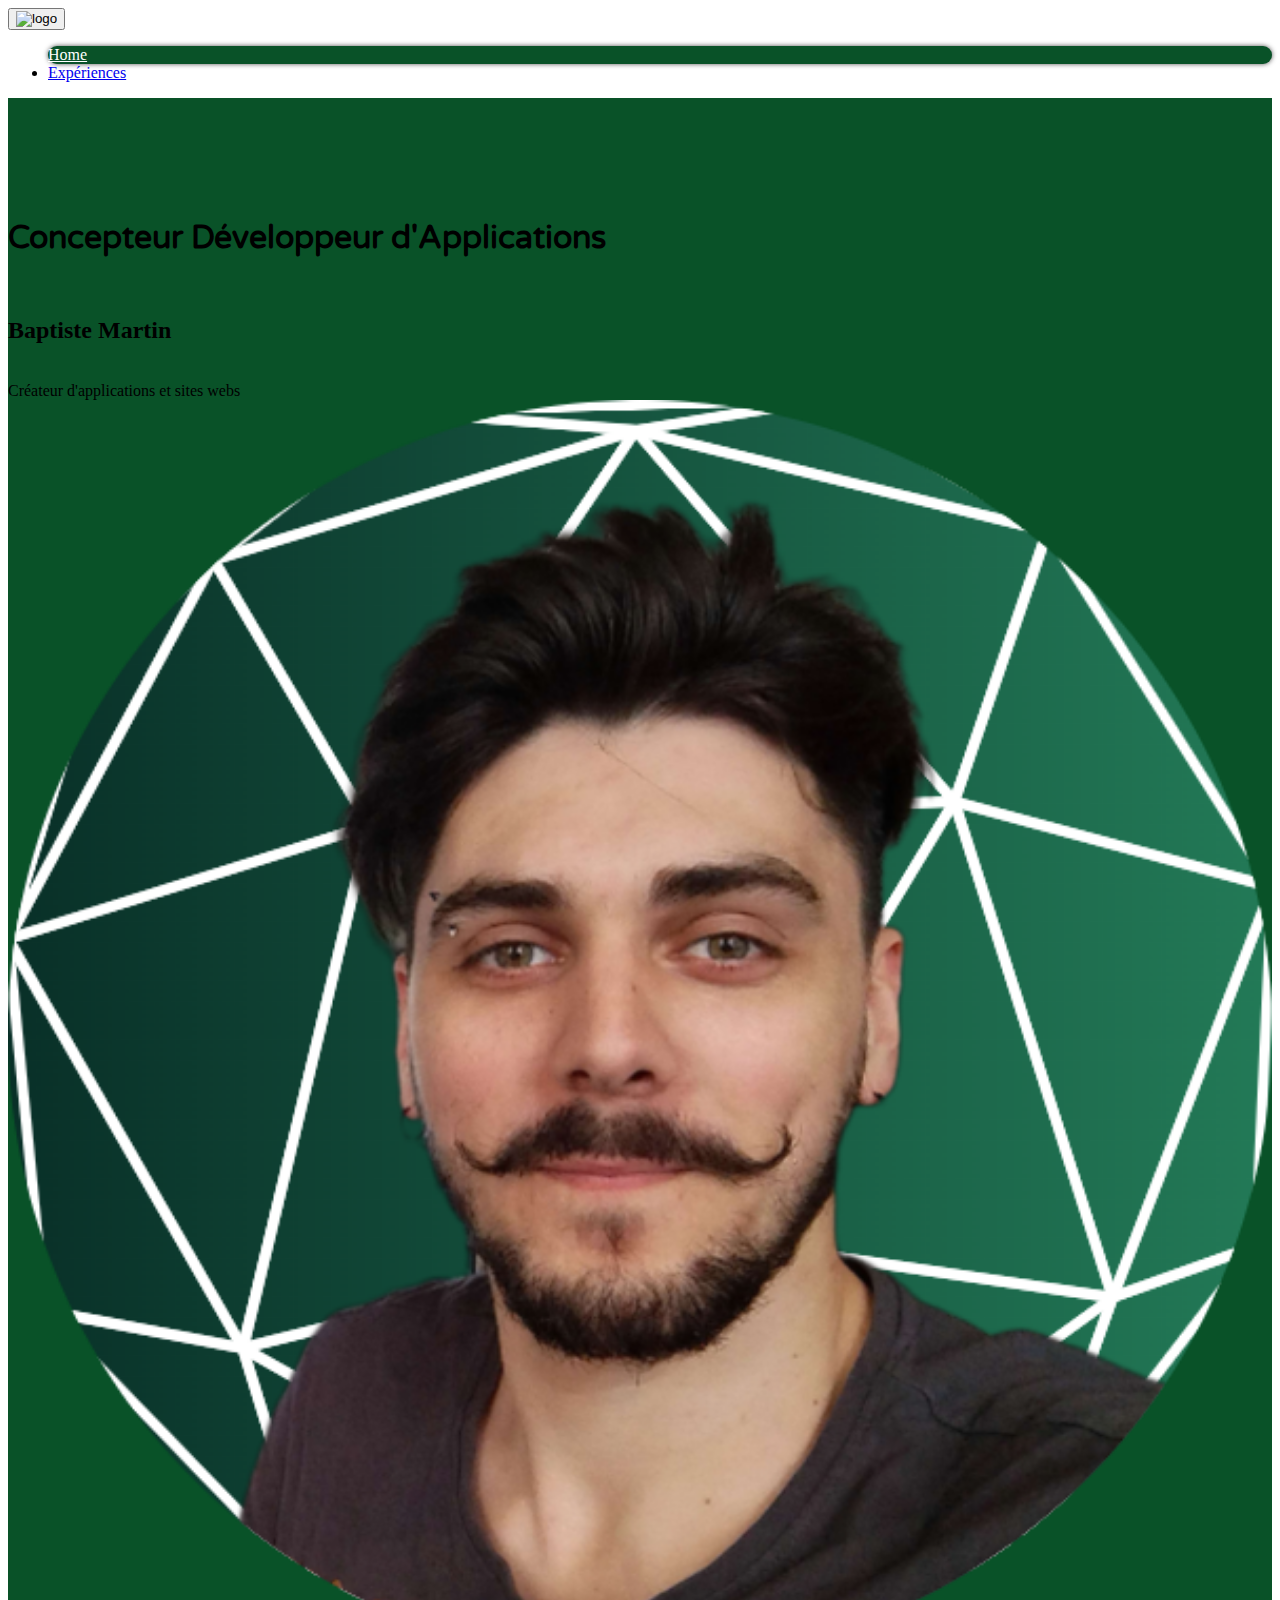
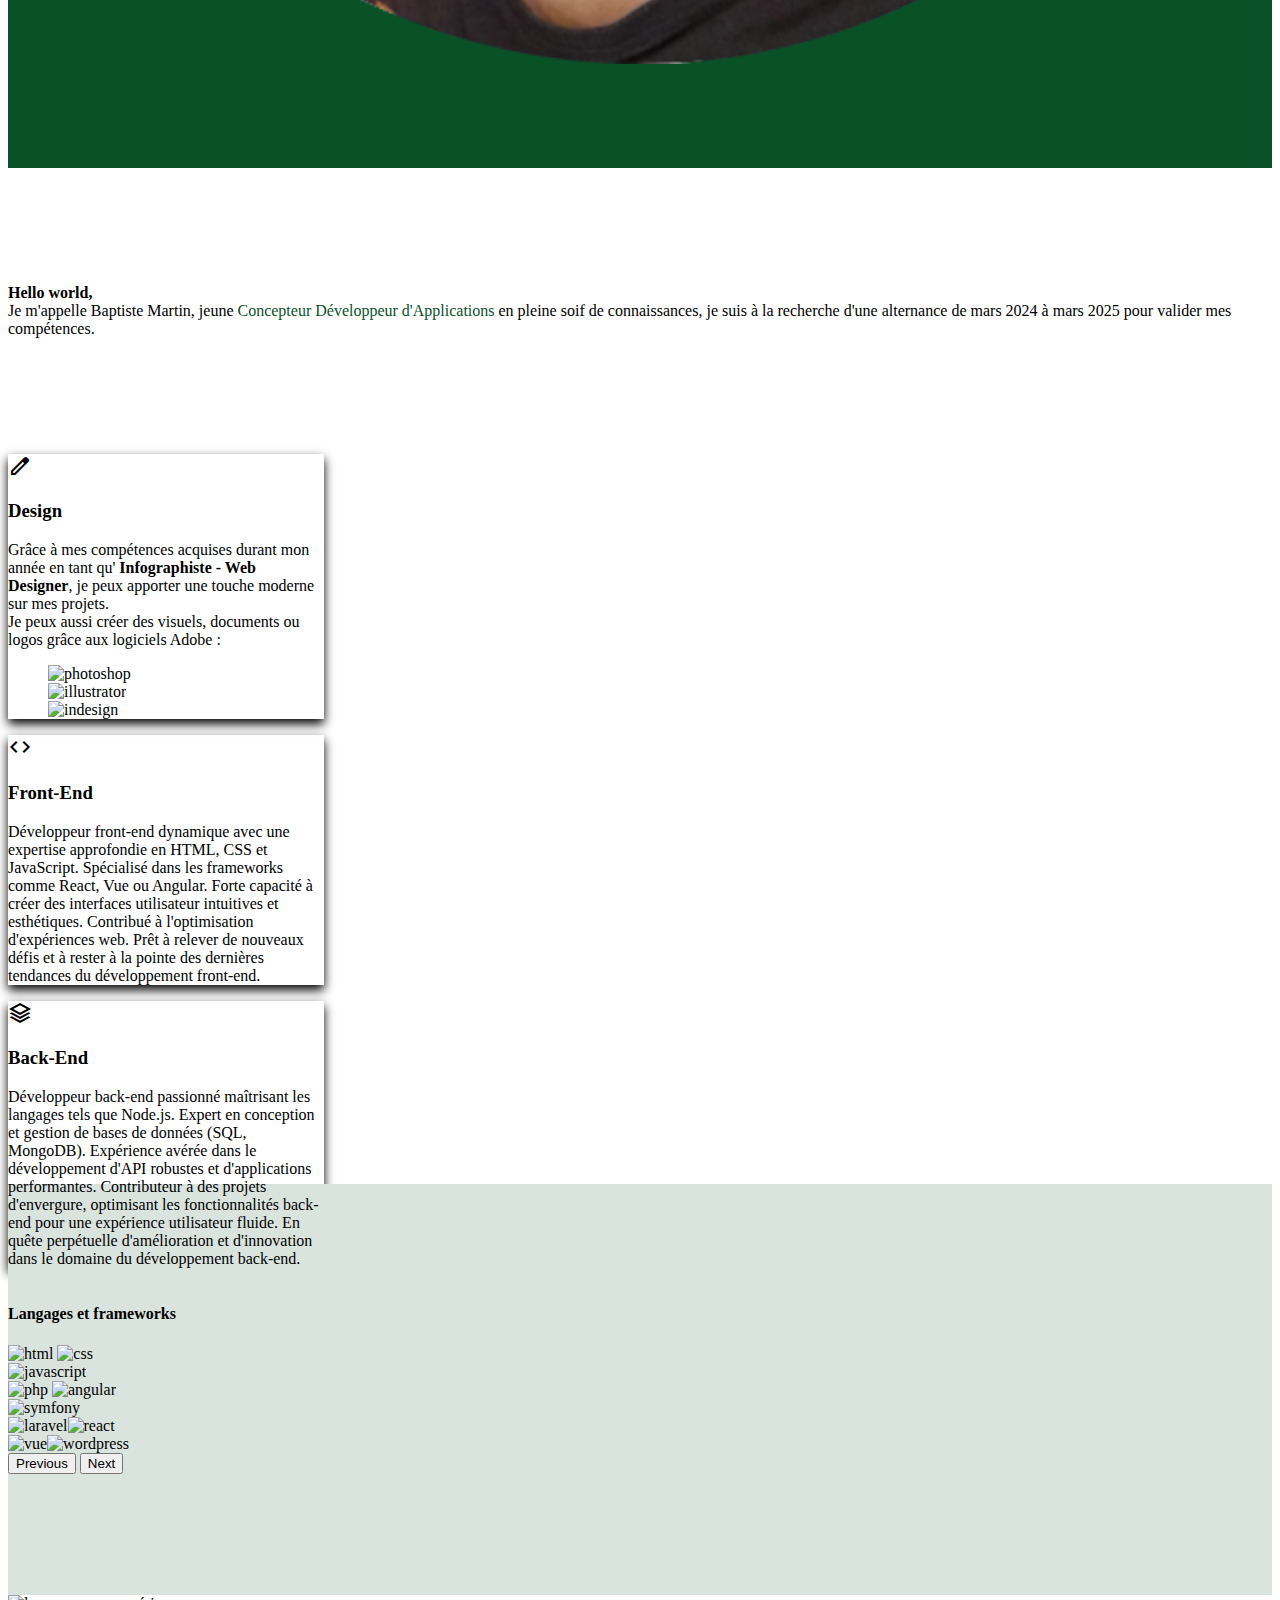
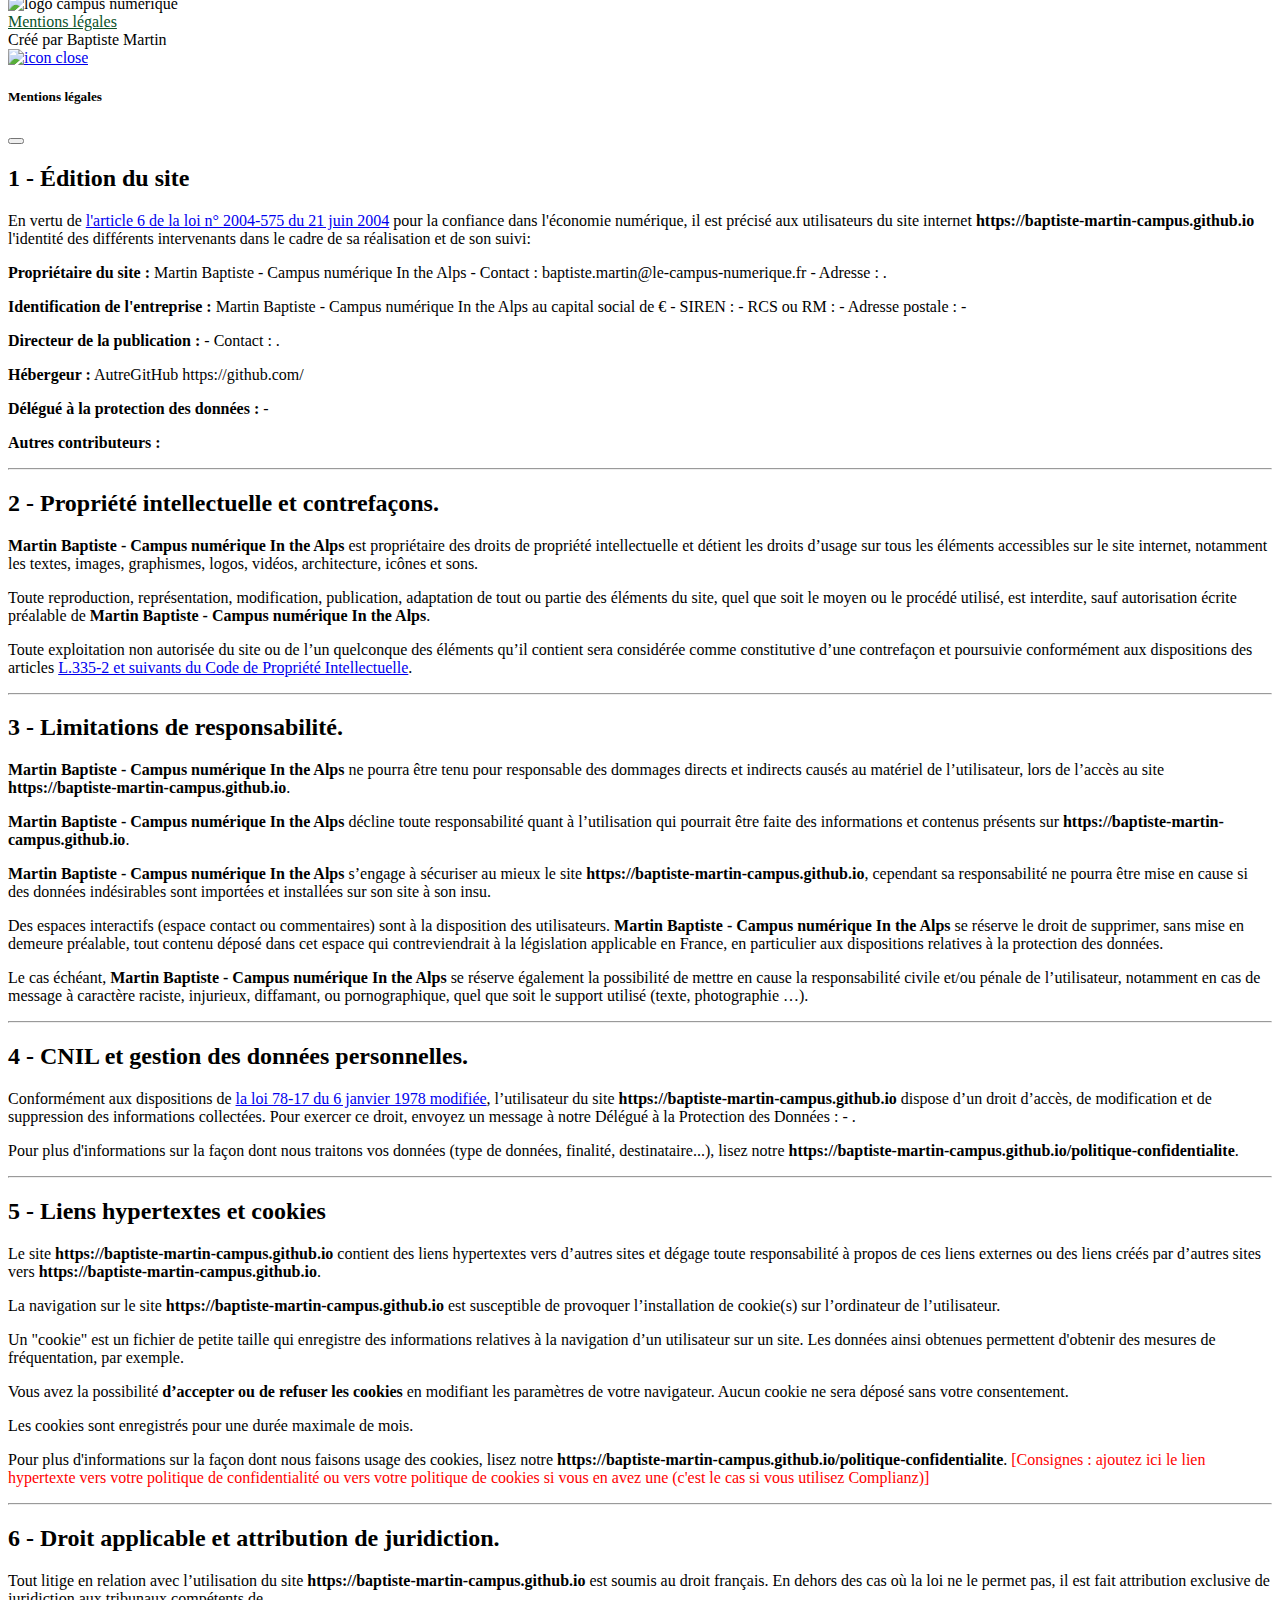
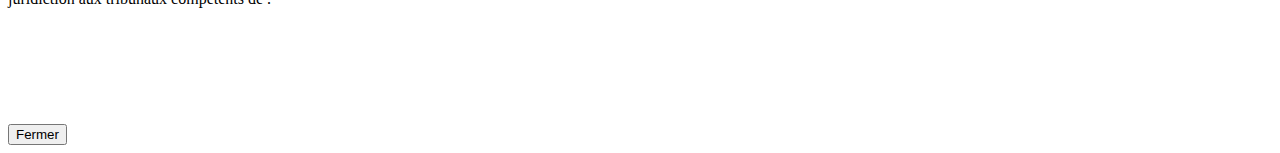
==== commit 9eacd7a8: "update serialize" ====
--- a/index.html
+++ b/index.html
@@ -16,6 +16,7 @@
 </head>
 
 <body>
+<!--
 <div id="filter" class="position-fixed top-0 bottom-0 start-0 end-0 text-center">
     <div id="module" style="padding-top: 300px;">
         <span class="text-light mb-4" style="font-size: 80px;">Module HTML - CSS</span><br>
@@ -25,8 +26,9 @@
         <button id="btnFilter" class="btn btn-green">OK</button>
     </div>
 </div>
-
-<header class="main-head position-sticky top-0 start-0 end-0 bg-light">
+-->
+
+<header class="main-head position-sticky top-0 start-0 end-0 bg-light" style="z-index: 9999;">
     <div class="container d-flex justify-content-between">
         <button class="navbar-toggler" type="button" data-bs-toggle="collapse" data-bs-target="#navbarSupportedContent"
                 aria-controls="navbarSupportedContent" aria-expanded="false" aria-label="Toggle navigation">
@@ -39,7 +41,8 @@
                 <ul class="navbar-nav">
                     <li class="nav-item nav-active"><a href="index.html" class="nav-link">Home</a></li>
                     <li class="nav-item"><a href="experiences.html" class="nav-link">Expériences</a></li>
-                    <li class="nav-item"><a href="contact.html" class="nav-link">Contact</a></li>
+                    <!-- <li class="nav-item"><a href="hobby.html" class="nav-link">Hobby</a></li> -->
+                    <!-- <li class="nav-item"><a href="contact.html" class="nav-link">Contact</a></li> -->
                 </ul>
             </div>
         </nav>
@@ -58,19 +61,16 @@
             </div>
             <div class="col-12 col-md-4 text-center">
                 <img id="pdp" class="rounded-pill w-50 border border-dark-subtle border-2 shadow pdp"
-                     src="./img/pdp.jpg"
-                     alt="photo" onmouseenter="playSound()" onmouseleave="stopSound()"/>
-            </div>
-            <audio id="audio" preload="auto">
-                <source src="audio/pas-touche.mp3" type="audio/mp3">
-            </audio>
+                     src="./img/pdp.png"
+                     alt="photo"/>
+            </div>
         </div>
     </div>
 </section>
 <section class="description" style="padding:100px 0;">
     <div class="container">
         <p class="text-center px-4 py-2 speech">
-            <strong class="fs-4"> Hello everyone, <br/></strong> Je m'appelle Baptiste Martin,
+            <strong class="fs-4"> Hello world, <br/></strong> Je m'appelle Baptiste Martin,
             jeune
             <span class="text-green"> Concepteur Développeur d'Applications</span>
             en pleine soif de connaissances, je suis à la recherche d'une alternance de mars 2024 à mars 2025 pour valider mes compétences.
@@ -100,10 +100,9 @@
                         <li><img
                                 src="https://upload.wikimedia.org/wikipedia/commons/thumb/f/fb/Adobe_Illustrator_CC_icon.svg/1200px-Adobe_Illustrator_CC_icon.svg.png"
                                 alt="illustrator"></li>
-                        <li><img src="https://www.altam.fr/wp-content/uploads/2021/10/IndESIGN-LOGO.png" alt="indesign">
+                        <li><img src="https://upload.wikimedia.org/wikipedia/commons/thumb/4/48/Adobe_InDesign_CC_icon.svg/512px-Adobe_InDesign_CC_icon.svg.png" alt="indesign">
                         </li>
                     </ol>
-                    </p>
                 </div>
             </div>
             <div class="card col-12 col-lg-3 p-4 my-5 mb-lg-5 my-lg-0">
@@ -192,8 +191,8 @@
     <div class="container">
         <div class="row align-items-center">
             <div class="col-6 text-center">
-                <img style="width:25%;" src="https://campusnumerique.auvergnerhonealpes.fr/app/uploads/2023/09/logo_campusnum_fond-blanc-1024x1024.jpg"></div>
-            <div class="col-6 text-center text-dark py-auto"><a href="#" class="text-green" data-bs-toggle="modal" data-bs-target="#exampleModal">Mentions légales</a><br><span>Créé par Baptiste Martin</span></div></div></div></footer><div class="git position-fixed end-0 bottom-0 p-4" style="width: 100px;"><a href="https://github.com/baptiste-martin-campus" title="Github" target="_blank"><img src="https://cdn-icons-png.flaticon.com/512/25/25231.png"></img></a></div><div class="modal fade" id="exampleModal" tabindex="-1" aria-labelledby="exampleModalLabel" aria-hidden="true"><div class="modal-dialog"><div class="modal-content"><div class="modal-header"><h5 class="modal-title" id="exampleModalLabel">Mentions légales</h5><button type="button" class="btn-close" data-bs-dismiss="modal" aria-label="Close"></button></div><div class="modal-body"><div class="ff-el-group  ff-custom_html" data-name="custom_html-4_12"><!-- wp:heading --><h2><span id="lwptoc20">1 - Édition du site</span></h2><!-- /wp:heading --><!-- wp:paragraph --><p>En vertu de <a href="https://www.legifrance.gouv.fr/affichTexte.do?cidTexte=JORFTEXT000000801164#LEGIARTI000042038977" target="_blank" rel="noreferrer noopener">l'article 6 de la loi n° 2004-575 du 21 juin 2004</a> pour la confiance dans l'économie numérique, il est précisé aux utilisateurs du site internet <strong><span class="ff_dynamic_value" data-ref="url" data-fallback="">https://baptiste-martin-campus.github.io</span></strong> l'identité des différents intervenants dans le cadre de sa réalisation et de son suivi:</p><!-- /wp:paragraph --><!-- wp:paragraph --><p><strong>Propriétaire du site : </strong><span class="ff_dynamic_value" data-ref="nom_proprietaire" data-fallback="">Martin Baptiste - Campus numérique In the Alps</span> - Contact : <span class="ff_dynamic_value" data-ref="e_mail_contact" data-fallback="">baptiste.martin@le-campus-numerique.fr</span> <span class="ff_dynamic_value" data-ref="telephone" data-fallback=""></span> - Adresse : <span class="ff_dynamic_value" data-ref="adresse_postale" data-fallback=""></span>.</p><!-- /wp:paragraph --><!-- wp:paragraph --><p><strong>Identification de l'entreprise :</strong> <span class="ff_dynamic_value" data-ref="forme_juridique" data-fallback=""></span> <span class="ff_dynamic_value" data-ref="nom_proprietaire" data-fallback="">Martin Baptiste - Campus numérique In the Alps</span> au capital social de <span class="ff_dynamic_value" data-ref="capital_social" data-fallback=""></span>€ - SIREN : <span class="ff_dynamic_value" data-ref="siren" data-fallback=""></span> - RCS ou RM : <span class="ff_dynamic_value" data-ref="rcs" data-fallback=""></span> - Adresse postale : <span class="ff_dynamic_value" data-ref="adresse_postale" data-fallback=""></span> - <span class="ff_dynamic_value" data-ref="cgv" data-fallback=""></span></p><!-- /wp:paragraph --><!-- wp:paragraph --><p><strong>Directeur de la publication : </strong><span class="ff_dynamic_value" data-ref="directeur_publication" data-fallback=""></span> - Contact : <span class="ff_dynamic_value" data-ref="contact_directeur" data-fallback=""></span>.</p><!-- /wp:paragraph --><!-- wp:paragraph --><p><strong>Hébergeur :</strong> <span class="ff_dynamic_value" data-ref="hebergeur" data-fallback="">Autre</span><span class="ff_dynamic_value" data-ref="nom_hebergeur" data-fallback="">GitHub</span> <span class="ff_dynamic_value" data-ref="adresse_hebergeur" data-fallback="">https://github.com/</span> <span class="ff_dynamic_value" data-ref="telephone_hebergeur" data-fallback=""></span></p><!-- /wp:paragraph --><!-- wp:paragraph --><p><strong>Délégué à la protection des données : </strong><span class="ff_dynamic_value" data-ref="dpo" data-fallback=""></span> - <span class="ff_dynamic_value" data-ref="contact_dpo" data-fallback=""></span></p><!-- /wp:paragraph --><!-- wp:paragraph --><p><strong>Autres contributeurs :</strong> <span class="ff_dynamic_value" data-ref="autres_contributeurs" data-fallback=""></span></p><!-- /wp:paragraph --><!-- wp:separator --><hr class="wp-block-separator"><!-- /wp:separator --><!-- wp:heading --><h2><span id="lwptoc21">2 - Propriété intellectuelle et contrefaçons.</span></h2><!-- /wp:heading --><!-- wp:paragraph --><p><strong><span class="ff_dynamic_value" data-ref="nom_proprietaire" data-fallback="">Martin Baptiste - Campus numérique In the Alps</span></strong> est propriétaire des droits de propriété intellectuelle et détient les droits d’usage sur tous les éléments accessibles sur le site internet, notamment les textes, images, graphismes, logos, vidéos, architecture, icônes et sons.</p><!-- /wp:paragraph --><!-- wp:paragraph --><p>Toute reproduction, représentation, modification, publication, adaptation de tout ou partie des éléments du site, quel que soit le moyen ou le procédé utilisé, est interdite, sauf autorisation écrite préalable de <strong><span class="ff_dynamic_value" data-ref="nom_proprietaire" data-fallback="">Martin Baptiste - Campus numérique In the Alps</span></strong>.</p><!-- /wp:paragraph --><!-- wp:paragraph --><p>Toute exploitation non autorisée du site ou de l’un quelconque des éléments qu’il contient sera considérée comme constitutive d’une contrefaçon et poursuivie conformément aux dispositions des articles <a href="https://www.legifrance.gouv.fr/affichCodeArticle.do?idArticle=LEGIARTI000032655082&amp;cidTexte=LEGITEXT000006069414&amp;dateTexte=20160605" target="_blank" rel="noreferrer nofollow noopener">L.335-2 et suivants du Code de Propriété Intellectuelle</a>.</p><!-- /wp:paragraph --><!-- wp:separator --><hr class="wp-block-separator"><!-- /wp:separator --><!-- wp:heading --><h2><span id="lwptoc22">3 - Limitations de responsabilité.</span></h2><!-- /wp:heading --><!-- wp:paragraph --><p><strong><span class="ff_dynamic_value" data-ref="nom_proprietaire" data-fallback="">Martin Baptiste - Campus numérique In the Alps</span></strong> ne pourra être tenu pour responsable des dommages directs et indirects causés au matériel de l’utilisateur, lors de l’accès au site <strong><span class="ff_dynamic_value" data-ref="url" data-fallback="">https://baptiste-martin-campus.github.io</span></strong>.</p><!-- /wp:paragraph --><!-- wp:paragraph --><p><strong><span class="ff_dynamic_value" data-ref="nom_proprietaire" data-fallback="">Martin Baptiste - Campus numérique In the Alps</span></strong> décline toute responsabilité quant à l’utilisation qui pourrait être faite des informations et contenus présents sur <strong><span class="ff_dynamic_value" data-ref="url" data-fallback="">https://baptiste-martin-campus.github.io</span></strong>.</p><!-- /wp:paragraph --><!-- wp:paragraph --><p><strong><span class="ff_dynamic_value" data-ref="nom_proprietaire" data-fallback="">Martin Baptiste - Campus numérique In the Alps</span></strong> s’engage à sécuriser au mieux le site <strong><span class="ff_dynamic_value" data-ref="url" data-fallback="">https://baptiste-martin-campus.github.io</span></strong>, cependant sa responsabilité ne pourra être mise en cause si des données indésirables sont importées et installées sur son site à son insu.</p><!-- /wp:paragraph --><!-- wp:paragraph --><p>Des espaces interactifs (espace contact ou commentaires) sont à la disposition des utilisateurs. <strong><span class="ff_dynamic_value" data-ref="nom_proprietaire" data-fallback="">Martin Baptiste - Campus numérique In the Alps</span></strong> se réserve le droit de supprimer, sans mise en demeure préalable, tout contenu déposé dans cet espace qui contreviendrait à la législation applicable en France, en particulier aux dispositions relatives à la protection des données.</p><!-- /wp:paragraph --><!-- wp:paragraph --><p>Le cas échéant, <strong><span class="ff_dynamic_value" data-ref="nom_proprietaire" data-fallback="">Martin Baptiste - Campus numérique In the Alps</span></strong> se réserve également la possibilité de mettre en cause la responsabilité civile et/ou pénale de l’utilisateur, notamment en cas de message à caractère raciste, injurieux, diffamant, ou pornographique, quel que soit le support utilisé (texte, photographie …).</p><!-- /wp:paragraph --><!-- wp:separator --><hr class="wp-block-separator"><!-- /wp:separator --><!-- wp:heading --><h2><span id="lwptoc23">4 - CNIL et gestion des données personnelles.</span></h2><!-- /wp:heading --><!-- wp:paragraph --><p>Conformément aux dispositions de <a href="https://www.legifrance.gouv.fr/affichTexte.do?cidTexte=JORFTEXT000000886460" target="_blank" rel="noreferrer nofollow noopener">la loi 78-17 du 6 janvier 1978 modifiée</a>, l’utilisateur du site <strong><span class="ff_dynamic_value" data-ref="url" data-fallback="">https://baptiste-martin-campus.github.io</span></strong> dispose d’un droit d’accès, de modification et de suppression des informations collectées. Pour exercer ce droit, envoyez un message à notre Délégué à la Protection des Données : <strong><span class="ff_dynamic_value" data-ref="dpo" data-fallback=""></span></strong> - <strong><span class="ff_dynamic_value" data-ref="contact_dpo" data-fallback=""></span></strong>.</p><!-- /wp:paragraph --><!-- wp:paragraph --><p>Pour plus d'informations sur la façon dont nous traitons vos données (type de données, finalité, destinataire...), lisez notre <strong><span class="ff_dynamic_value" data-ref="politique_confidentialite" data-fallback="">https://baptiste-martin-campus.github.io/politique-confidentialite</span></strong>.</p><!-- /wp:paragraph --><!-- wp:separator --><hr class="wp-block-separator"><!-- /wp:separator --><!-- wp:heading --><h2><span id="lwptoc24">5 - Liens hypertextes et cookies</span></h2><!-- /wp:heading --><!-- wp:paragraph --><p>Le site <strong><span class="ff_dynamic_value" data-ref="url" data-fallback="">https://baptiste-martin-campus.github.io</span></strong> contient des liens hypertextes vers d’autres sites et dégage toute responsabilité à propos de ces liens externes ou des liens créés par d’autres sites vers <strong><span class="ff_dynamic_value" data-ref="url" data-fallback="">https://baptiste-martin-campus.github.io</span></strong>.</p><!-- /wp:paragraph --><!-- wp:paragraph --><p>La navigation sur le site <strong><span class="ff_dynamic_value" data-ref="url" data-fallback="">https://baptiste-martin-campus.github.io</span></strong> est susceptible de provoquer l’installation de cookie(s) sur l’ordinateur de l’utilisateur.</p><!-- /wp:paragraph --><!-- wp:paragraph --><p>Un "cookie" est un fichier de petite taille qui enregistre des informations relatives à la navigation d’un utilisateur sur un site. Les données ainsi obtenues permettent d'obtenir des mesures de fréquentation, par exemple.</p><!-- /wp:paragraph --><!-- wp:paragraph --><p>Vous avez la possibilité <strong>d’accepter ou de refuser les cookies</strong> en modifiant les paramètres de votre navigateur. Aucun cookie ne sera déposé sans votre consentement.</p><!-- /wp:paragraph --><!-- wp:paragraph --><p>Les cookies sont enregistrés pour une durée maximale de <span class="ff_dynamic_value" data-ref="cookies" data-fallback=""></span> mois.</p><!-- /wp:paragraph --><!-- wp:paragraph --><p>Pour plus d'informations sur la façon dont nous faisons usage des cookies, lisez notre <strong><span class="ff_dynamic_value" data-ref="politique_confidentialite" data-fallback="">https://baptiste-martin-campus.github.io/politique-confidentialite</span></strong>. <span style="color: #ff0000">[Consignes : ajoutez ici le lien hypertexte vers votre politique de confidentialité ou vers votre politique de cookies si vous en avez une (c'est le cas si vous utilisez Complianz)]</span></p><!-- /wp:paragraph --><!-- wp:separator --><hr class="wp-block-separator"><!-- /wp:separator --><!-- wp:heading --><h2><span id="lwptoc25">6 - Droit applicable et attribution de juridiction.</span></h2><!-- /wp:heading --><!-- wp:paragraph --><p>Tout litige en relation avec l’utilisation du site <strong><span class="ff_dynamic_value" data-ref="url" data-fallback="">https://baptiste-martin-campus.github.io</span></strong> est soumis au droit français. En dehors des cas où la loi ne le permet pas, il est fait attribution exclusive de juridiction aux tribunaux compétents de <strong><span class="ff_dynamic_value" data-ref="ville_du_tribunal" data-fallback=""></span></strong>.</p><!-- /wp:paragraph --><!-- wp:spacer --><div class="wp-block-spacer" style="height: 100px" aria-hidden="true">&nbsp;</div><!-- /wp:spacer --></div></div>
+                <img style="width:25%;" src="https://campusnumerique.auvergnerhonealpes.fr/app/uploads/2023/09/logo_campusnum_fond-blanc-1024x1024.jpg" alt="logo campus numérique"></div>
+            <div class="col-6 text-center text-dark py-auto"><a href="#" class="text-green" data-bs-toggle="modal" data-bs-target="#exampleModal">Mentions légales</a><br><span>Créé par Baptiste Martin</span></div></div></div></footer><div class="git position-fixed end-0 bottom-0 p-4" style="width: 100px;"><a href="https://github.com/baptiste-martin-campus" title="Github" target="_blank"><img src="https://cdn-icons-png.flaticon.com/512/25/25231.png" alt="icon close"></a></div><div class="modal fade" id="exampleModal" tabindex="-1" aria-labelledby="exampleModalLabel" aria-hidden="true"><div class="modal-dialog"><div class="modal-content"><div class="modal-header"><h5 class="modal-title" id="exampleModalLabel">Mentions légales</h5><button type="button" class="btn-close" data-bs-dismiss="modal" aria-label="Close"></button></div><div class="modal-body"><div class="ff-el-group  ff-custom_html" data-name="custom_html-4_12"><!-- wp:heading --><h2><span id="lwptoc20">1 - Édition du site</span></h2><!-- /wp:heading --><!-- wp:paragraph --><p>En vertu de <a href="https://www.legifrance.gouv.fr/affichTexte.do?cidTexte=JORFTEXT000000801164#LEGIARTI000042038977" target="_blank" rel="noreferrer noopener">l'article 6 de la loi n° 2004-575 du 21 juin 2004</a> pour la confiance dans l'économie numérique, il est précisé aux utilisateurs du site internet <strong><span class="ff_dynamic_value" data-ref="url" data-fallback="">https://baptiste-martin-campus.github.io</span></strong> l'identité des différents intervenants dans le cadre de sa réalisation et de son suivi:</p><!-- /wp:paragraph --><!-- wp:paragraph --><p><strong>Propriétaire du site : </strong><span class="ff_dynamic_value" data-ref="nom_proprietaire" data-fallback="">Martin Baptiste - Campus numérique In the Alps</span> - Contact : <span class="ff_dynamic_value" data-ref="e_mail_contact" data-fallback="">baptiste.martin@le-campus-numerique.fr</span> <span class="ff_dynamic_value" data-ref="telephone" data-fallback=""></span> - Adresse : <span class="ff_dynamic_value" data-ref="adresse_postale" data-fallback=""></span>.</p><!-- /wp:paragraph --><!-- wp:paragraph --><p><strong>Identification de l'entreprise :</strong> <span class="ff_dynamic_value" data-ref="forme_juridique" data-fallback=""></span> <span class="ff_dynamic_value" data-ref="nom_proprietaire" data-fallback="">Martin Baptiste - Campus numérique In the Alps</span> au capital social de <span class="ff_dynamic_value" data-ref="capital_social" data-fallback=""></span>€ - SIREN : <span class="ff_dynamic_value" data-ref="siren" data-fallback=""></span> - RCS ou RM : <span class="ff_dynamic_value" data-ref="rcs" data-fallback=""></span> - Adresse postale : <span class="ff_dynamic_value" data-ref="adresse_postale" data-fallback=""></span> - <span class="ff_dynamic_value" data-ref="cgv" data-fallback=""></span></p><!-- /wp:paragraph --><!-- wp:paragraph --><p><strong>Directeur de la publication : </strong><span class="ff_dynamic_value" data-ref="directeur_publication" data-fallback=""></span> - Contact : <span class="ff_dynamic_value" data-ref="contact_directeur" data-fallback=""></span>.</p><!-- /wp:paragraph --><!-- wp:paragraph --><p><strong>Hébergeur :</strong> <span class="ff_dynamic_value" data-ref="hebergeur" data-fallback="">Autre</span><span class="ff_dynamic_value" data-ref="nom_hebergeur" data-fallback="">GitHub</span> <span class="ff_dynamic_value" data-ref="adresse_hebergeur" data-fallback="">https://github.com/</span> <span class="ff_dynamic_value" data-ref="telephone_hebergeur" data-fallback=""></span></p><!-- /wp:paragraph --><!-- wp:paragraph --><p><strong>Délégué à la protection des données : </strong><span class="ff_dynamic_value" data-ref="dpo" data-fallback=""></span> - <span class="ff_dynamic_value" data-ref="contact_dpo" data-fallback=""></span></p><!-- /wp:paragraph --><!-- wp:paragraph --><p><strong>Autres contributeurs :</strong> <span class="ff_dynamic_value" data-ref="autres_contributeurs" data-fallback=""></span></p><!-- /wp:paragraph --><!-- wp:separator --><hr class="wp-block-separator"><!-- /wp:separator --><!-- wp:heading --><h2><span id="lwptoc21">2 - Propriété intellectuelle et contrefaçons.</span></h2><!-- /wp:heading --><!-- wp:paragraph --><p><strong><span class="ff_dynamic_value" data-ref="nom_proprietaire" data-fallback="">Martin Baptiste - Campus numérique In the Alps</span></strong> est propriétaire des droits de propriété intellectuelle et détient les droits d’usage sur tous les éléments accessibles sur le site internet, notamment les textes, images, graphismes, logos, vidéos, architecture, icônes et sons.</p><!-- /wp:paragraph --><!-- wp:paragraph --><p>Toute reproduction, représentation, modification, publication, adaptation de tout ou partie des éléments du site, quel que soit le moyen ou le procédé utilisé, est interdite, sauf autorisation écrite préalable de <strong><span class="ff_dynamic_value" data-ref="nom_proprietaire" data-fallback="">Martin Baptiste - Campus numérique In the Alps</span></strong>.</p><!-- /wp:paragraph --><!-- wp:paragraph --><p>Toute exploitation non autorisée du site ou de l’un quelconque des éléments qu’il contient sera considérée comme constitutive d’une contrefaçon et poursuivie conformément aux dispositions des articles <a href="https://www.legifrance.gouv.fr/affichCodeArticle.do?idArticle=LEGIARTI000032655082&amp;cidTexte=LEGITEXT000006069414&amp;dateTexte=20160605" target="_blank" rel="noreferrer nofollow noopener">L.335-2 et suivants du Code de Propriété Intellectuelle</a>.</p><!-- /wp:paragraph --><!-- wp:separator --><hr class="wp-block-separator"><!-- /wp:separator --><!-- wp:heading --><h2><span id="lwptoc22">3 - Limitations de responsabilité.</span></h2><!-- /wp:heading --><!-- wp:paragraph --><p><strong><span class="ff_dynamic_value" data-ref="nom_proprietaire" data-fallback="">Martin Baptiste - Campus numérique In the Alps</span></strong> ne pourra être tenu pour responsable des dommages directs et indirects causés au matériel de l’utilisateur, lors de l’accès au site <strong><span class="ff_dynamic_value" data-ref="url" data-fallback="">https://baptiste-martin-campus.github.io</span></strong>.</p><!-- /wp:paragraph --><!-- wp:paragraph --><p><strong><span class="ff_dynamic_value" data-ref="nom_proprietaire" data-fallback="">Martin Baptiste - Campus numérique In the Alps</span></strong> décline toute responsabilité quant à l’utilisation qui pourrait être faite des informations et contenus présents sur <strong><span class="ff_dynamic_value" data-ref="url" data-fallback="">https://baptiste-martin-campus.github.io</span></strong>.</p><!-- /wp:paragraph --><!-- wp:paragraph --><p><strong><span class="ff_dynamic_value" data-ref="nom_proprietaire" data-fallback="">Martin Baptiste - Campus numérique In the Alps</span></strong> s’engage à sécuriser au mieux le site <strong><span class="ff_dynamic_value" data-ref="url" data-fallback="">https://baptiste-martin-campus.github.io</span></strong>, cependant sa responsabilité ne pourra être mise en cause si des données indésirables sont importées et installées sur son site à son insu.</p><!-- /wp:paragraph --><!-- wp:paragraph --><p>Des espaces interactifs (espace contact ou commentaires) sont à la disposition des utilisateurs. <strong><span class="ff_dynamic_value" data-ref="nom_proprietaire" data-fallback="">Martin Baptiste - Campus numérique In the Alps</span></strong> se réserve le droit de supprimer, sans mise en demeure préalable, tout contenu déposé dans cet espace qui contreviendrait à la législation applicable en France, en particulier aux dispositions relatives à la protection des données.</p><!-- /wp:paragraph --><!-- wp:paragraph --><p>Le cas échéant, <strong><span class="ff_dynamic_value" data-ref="nom_proprietaire" data-fallback="">Martin Baptiste - Campus numérique In the Alps</span></strong> se réserve également la possibilité de mettre en cause la responsabilité civile et/ou pénale de l’utilisateur, notamment en cas de message à caractère raciste, injurieux, diffamant, ou pornographique, quel que soit le support utilisé (texte, photographie …).</p><!-- /wp:paragraph --><!-- wp:separator --><hr class="wp-block-separator"><!-- /wp:separator --><!-- wp:heading --><h2><span id="lwptoc23">4 - CNIL et gestion des données personnelles.</span></h2><!-- /wp:heading --><!-- wp:paragraph --><p>Conformément aux dispositions de <a href="https://www.legifrance.gouv.fr/affichTexte.do?cidTexte=JORFTEXT000000886460" target="_blank" rel="noreferrer nofollow noopener">la loi 78-17 du 6 janvier 1978 modifiée</a>, l’utilisateur du site <strong><span class="ff_dynamic_value" data-ref="url" data-fallback="">https://baptiste-martin-campus.github.io</span></strong> dispose d’un droit d’accès, de modification et de suppression des informations collectées. Pour exercer ce droit, envoyez un message à notre Délégué à la Protection des Données : <strong><span class="ff_dynamic_value" data-ref="dpo" data-fallback=""></span></strong> - <strong><span class="ff_dynamic_value" data-ref="contact_dpo" data-fallback=""></span></strong>.</p><!-- /wp:paragraph --><!-- wp:paragraph --><p>Pour plus d'informations sur la façon dont nous traitons vos données (type de données, finalité, destinataire...), lisez notre <strong><span class="ff_dynamic_value" data-ref="politique_confidentialite" data-fallback="">https://baptiste-martin-campus.github.io/politique-confidentialite</span></strong>.</p><!-- /wp:paragraph --><!-- wp:separator --><hr class="wp-block-separator"><!-- /wp:separator --><!-- wp:heading --><h2><span id="lwptoc24">5 - Liens hypertextes et cookies</span></h2><!-- /wp:heading --><!-- wp:paragraph --><p>Le site <strong><span class="ff_dynamic_value" data-ref="url" data-fallback="">https://baptiste-martin-campus.github.io</span></strong> contient des liens hypertextes vers d’autres sites et dégage toute responsabilité à propos de ces liens externes ou des liens créés par d’autres sites vers <strong><span class="ff_dynamic_value" data-ref="url" data-fallback="">https://baptiste-martin-campus.github.io</span></strong>.</p><!-- /wp:paragraph --><!-- wp:paragraph --><p>La navigation sur le site <strong><span class="ff_dynamic_value" data-ref="url" data-fallback="">https://baptiste-martin-campus.github.io</span></strong> est susceptible de provoquer l’installation de cookie(s) sur l’ordinateur de l’utilisateur.</p><!-- /wp:paragraph --><!-- wp:paragraph --><p>Un "cookie" est un fichier de petite taille qui enregistre des informations relatives à la navigation d’un utilisateur sur un site. Les données ainsi obtenues permettent d'obtenir des mesures de fréquentation, par exemple.</p><!-- /wp:paragraph --><!-- wp:paragraph --><p>Vous avez la possibilité <strong>d’accepter ou de refuser les cookies</strong> en modifiant les paramètres de votre navigateur. Aucun cookie ne sera déposé sans votre consentement.</p><!-- /wp:paragraph --><!-- wp:paragraph --><p>Les cookies sont enregistrés pour une durée maximale de <span class="ff_dynamic_value" data-ref="cookies" data-fallback=""></span> mois.</p><!-- /wp:paragraph --><!-- wp:paragraph --><p>Pour plus d'informations sur la façon dont nous faisons usage des cookies, lisez notre <strong><span class="ff_dynamic_value" data-ref="politique_confidentialite" data-fallback="">https://baptiste-martin-campus.github.io/politique-confidentialite</span></strong>. <span style="color: #ff0000">[Consignes : ajoutez ici le lien hypertexte vers votre politique de confidentialité ou vers votre politique de cookies si vous en avez une (c'est le cas si vous utilisez Complianz)]</span></p><!-- /wp:paragraph --><!-- wp:separator --><hr class="wp-block-separator"><!-- /wp:separator --><!-- wp:heading --><h2><span id="lwptoc25">6 - Droit applicable et attribution de juridiction.</span></h2><!-- /wp:heading --><!-- wp:paragraph --><p>Tout litige en relation avec l’utilisation du site <strong><span class="ff_dynamic_value" data-ref="url" data-fallback="">https://baptiste-martin-campus.github.io</span></strong> est soumis au droit français. En dehors des cas où la loi ne le permet pas, il est fait attribution exclusive de juridiction aux tribunaux compétents de <strong><span class="ff_dynamic_value" data-ref="ville_du_tribunal" data-fallback=""></span></strong>.</p><!-- /wp:paragraph --><!-- wp:spacer --><div class="wp-block-spacer" style="height: 100px" aria-hidden="true">&nbsp;</div><!-- /wp:spacer --></div></div>
             <div class="modal-footer">
                 <button type="button" class="btn btn-secondary" data-bs-dismiss="modal">Fermer</button>
             </div>
@@ -205,7 +204,6 @@
         integrity="sha384-C6RzsynM9kWDrMNeT87bh95OGNyZPhcTNXj1NW7RuBCsyN/o0jlpcV8Qyq46cDfL"
         crossorigin="anonymous"></script>
 
-<script src="script.js"></script>
 </body>
 
 </html>--- a/styles.css
+++ b/styles.css
@@ -16,11 +16,11 @@
 }
 
 table>* {
-    border-color: #29422e !important;
+    border-color: #095228 !important;
 }
 
 table>thead>* {
-    background-color: #29422e !important;
+    background-color: #095228 !important;
 }
 
 .bg-cyan {
@@ -28,31 +28,22 @@
 }
 
 .bg-green {
-    background-color: #29422e;
+    background-color: #095228;
 }
 
 .btn-green {
-    background-color: #29422e !important;
+    background-color: #095228 !important;
     color: white !important;
 }
 
 .text-green {
-    color: #29422e;
-}
-
-.pdp {
-    transition: 1s
-}
-
-.pdp:hover {
-    transition: 8s;
-    transform: rotate(360deg);
+    color: #095228;
 }
 
 .nav-active {
-    background-color: #29422e;
+    background-color: #095228;
     border-radius: 15px;
-    box-shadow: rgb(80, 80, 80) 0px 0px 5px;
+    box-shadow: rgb(80, 80, 80) 0 0 5px;
     color: white !important;
 }
 
@@ -111,7 +102,7 @@
 .skills .card:hover {
     transition: 1s;
     color: white;
-    background-color: #29422e;
+    background-color: #095228;
 }
 
 .contact {
